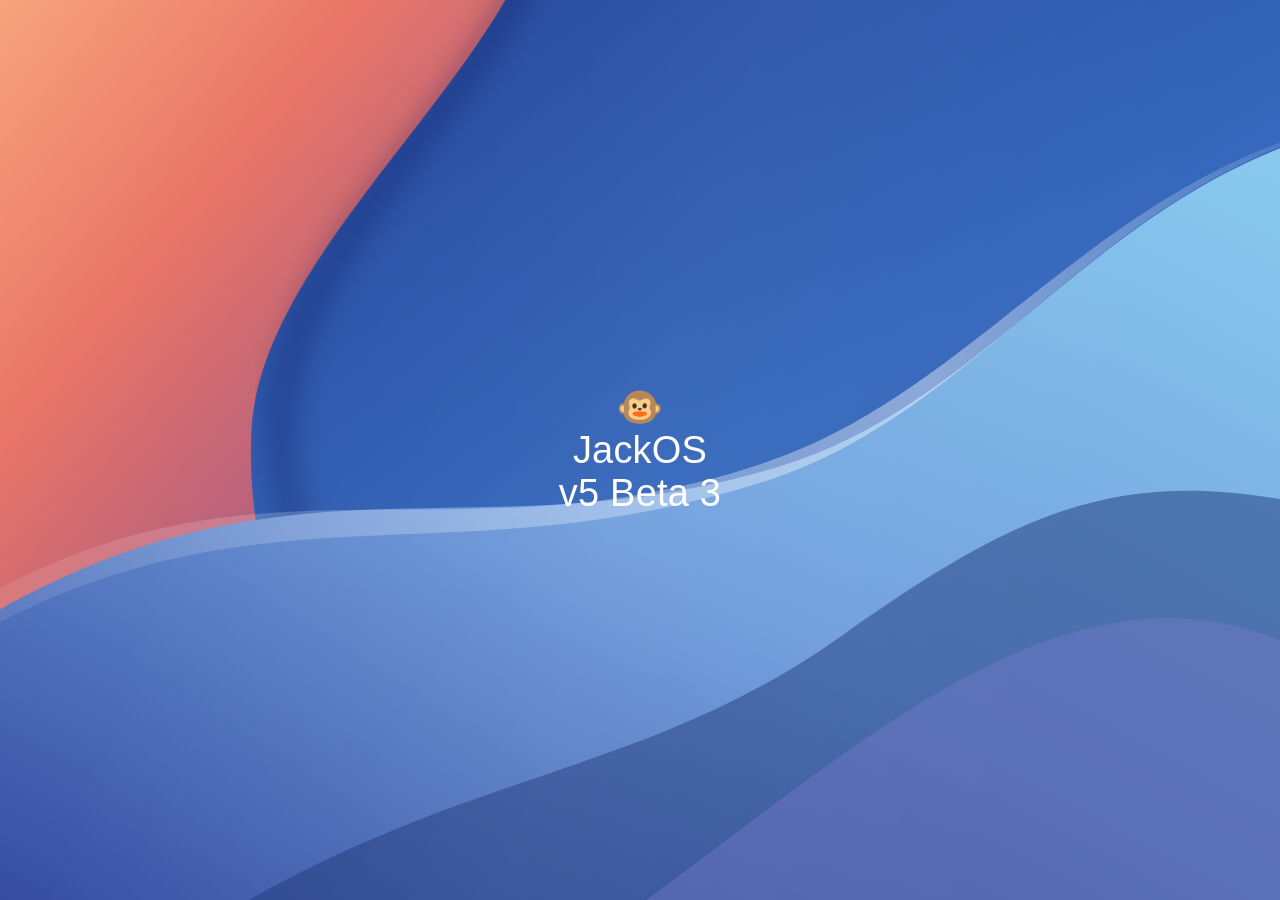
==== JackOS-macOS-System-Files/JackOS.html @ 5ae53530 "added JackOS macOS" ====
<!-- JackOS.html -->
<!-- JackOS v5 Beta -->

<!-- Core HTML code for JackOS. Currently InDev v5 Beta 3 -->


<!DOCTYPE html>
<html lang="en" class="jackos-macos">
<head>
<script>
(function () {
    const setupComplete =
        localStorage.getItem("JackOS.SetupComplete") === "true";

    if (setupComplete) {
        document.documentElement.classList.add("jackos-normal-boot");
    } else {
        document.documentElement.classList.add("jackos-setup-boot");
    }
})();
  // <script>
(function(){
  // Boot decision intentionally mirrors the original JackOS startup flow.
  // This runs before the stylesheet/page paints:
  // activated + existing users = normal black boot
  // otherwise = setup boot with the aura background.
  try {
    var activated = localStorage.getItem('jackosActivated') === 'true';
    var users = [];
    try { users = JSON.parse(localStorage.getItem('jackosUsers') || '[]'); } catch (_) {}
    var hasUsers = Array.isArray(users) && users.length > 0;
    document.documentElement.dataset.jackosBoot =
      (activated && hasUsers) ? 'normal' : 'setup';
  } catch (_) {
    document.documentElement.dataset.jackosBoot = 'setup';
  }
})();
</script>
<meta charset="UTF-8">
<meta name="viewport" content="width=device-width, initial-scale=1, viewport-fit=cover, maximum-scale=1">
<title>JackOS — macOS Edition</title>
<link rel="icon" type="image/png" href="JackOS-Logo.png">
<link rel="stylesheet" href="JackOS.css">
<link rel="stylesheet" href="JackOS-macOS.css">
<link rel="stylesheet" href="JackOS-macOS-apps.css">
<link rel="stylesheet" href="JackOS-macOS-setup.css">
</head>
<body>
<button
  id="backToActivationBtn"
  onclick="JackOS_BackToActivation()"
>
  ← Back To Activation
</button>
<section id="startup" class="screen active oobe-startup">
  <div class="oobe-startup-bg"></div>
  <div class="startup-shell">
    
      <div id="main-text" class="fade-text">🐵<br>JackOS<br>v5 Beta 3</div>
    <div id="recoveryBootHint" class="recovery-boot-hint" hidden>Keep spamming <kbd>Space</kbd> for Recovery</div>
    <div id="recoveryBootLoading" class="recovery-boot-loading" hidden><div class="recovery-loading-spinner"></div><div class="recovery-loading-title">Loading Recovery Options</div><div class="recovery-loading-subtitle">Preparing JackOS Recovery…</div></div>
    
    <div id="popup" class="activation-card" style="display:none;">
      <div class="eyebrow">JACKOS SETUP</div>
      <h1>Activate your copy of JackOS</h1>
      <p class="oobe-muted">Enter your activation key to unlock the edition and continue setup.</p>
      <label class="oobe-field-label" for="activation-key">Activation key</label>
      <input type="text" id="activation-key" class="oobe-input" placeholder="XXXXX-XXXXX-XXXXX" autocomplete="off">
      <div id="activationMsg" class="oobe-message" aria-live="polite"></div>
      <button class="btn oobe-primary" onclick="Startup_checkKey()">Activate JackOS <span>→</span></button>
    </div>
  </div>
</section>

<!-- Setup -->
<section id="setup" class="screen oobe-screen">
  <div class="oobe-shell account-shell">
    <div class="oobe-topline">
      <div class="oobe-brand"><img src="JackOS-Logo.png" alt=""> JackOS</div>
      <div id="setupEditionBadge" class="edition-badge">Home</div>
    </div>
    <div class="oobe-progress"><span class="active"></span><span></span><span></span><span></span><span></span></div>
    <div class="oobe-copy">
      <div class="eyebrow">STEP 2 OF 5</div>
      <h1>Who will use this PC?</h1>
      <p>Set up the people who can sign in to JackOS. You can add more accounts later in Settings.</p>
    </div>
    <div class="account-layout">
      <div class="oobe-card account-form-card">
        <div class="card-heading"><span class="card-icon">👤</span><div><h3>Add an account</h3><p>Create a password-protected user.</p></div></div>
        <div class="oobe-grid">
          <input id="su-name" class="oobe-input" type="text" placeholder="Account name (e.g. Jack)" autocomplete="off"/>
          <input id="su-pass" class="oobe-input" type="password" placeholder="Password" autocomplete="new-password"/>
        </div>
        <input id="su-pass2" class="oobe-input" type="password" placeholder="Confirm password" autocomplete="new-password"/>
        <div id="setupMsg" class="oobe-message" aria-live="polite"></div>
        <div class="oobe-button-row">

  <button
    class="btn oobe-primary"
    onclick="Setup_addUser()"
  >
    Add account
  </button>

  <button
    class="btn ghost"
    onclick="Setup_addGuest()"
  >
    Add Guest
  </button>

  <button
    class="btn ghost"
    onclick="Setup_clearInputs()"
  >
    Clear
  </button>

</div>
      </div>
      <div class="oobe-card">
        <div class="card-heading"><span class="card-icon">◎</span><div><h3>Your accounts</h3><p>Choose which accounts are administrators.</p></div></div>
        <div class="setup-list" id="setupList"></div>
      </div>
    </div>
    <div class="oobe-footer">
      <button class="btn ghost" onclick="JackOS_OOBE_showWelcome()">Back</button>
      <button class="btn oobe-primary" id="setupFinishBtn" onclick="Setup_finish()" disabled>Continue <span>→</span></button>
    </div>
  </div>
</section>

<!-- Login -->
<section id="login" class="screen">
  <div class="login-container">
    <div class="profile-circle">👤</div>
    <div id="current-user">--</div>
    <input type="password" id="password" placeholder="Password" autocomplete="current-password" />
    <button id="loginBtn" onclick="Login_login()">Login</button>
      <button id="guestLoginBtn" class="btn ghost" style="display:none;" onclick="Login_guest()">Sign in as Guest</button>
      <button id="secqForgotBtn" class="btn ghost" style="margin-top:8px;" onclick="SecQ_openRecovery()">Forgot password?</button>
    <div class="user-switch" id="userSwitch"></div>
    <p id="message"></p>
  </div>
</section>

<!-- Transition -->
<section id="editionReveal" class="screen oobe-screen">
  <div class="edition-reveal">
    <div class="reveal-orb"></div>
    <div id="revealIcon" class="reveal-icon">🏠</div>
    <div class="eyebrow">YOUR EDITION IS READY</div>
    <h1 id="revealTitle">JackOS Home</h1>
    <p id="revealTagline">Fast. Simple. Reliable.</p>
    <div id="revealEditionBadge" class="edition-badge">HOME</div>
  </div>
</section>
<section id="cloudSyncPrompt" class="screen oobe-screen">
  <div class="oobe-shell centered-shell">

    <div class="hero-icon">☁️</div>

    <div class="eyebrow">
      CLOUD SYNC
    </div>

    <h1>
      Cloud Sync Available
    </h1>

    <p class="hero-description">
      A cloud backup has been found for this activation key.

      Would you like to sync this device?
    </p>

    <div
      class="oobe-button-row"
      style="justify-content:center;"
    >
      <button
        class="btn oobe-primary"
        onclick="CloudSync_begin()"
      >
        Sync Device →
      </button>

      <button
        class="btn ghost"
        onclick="CloudSync_skip()"
      >
        Skip
      </button>
    </div>

  </div>
</section>

<section id="cloudSyncPassword" class="screen oobe-screen">

  <div class="oobe-shell centered-shell">

    <div class="hero-icon">
      🔐
    </div>

    <div class="eyebrow">
      CLOUD SYNC PASSWORD
    </div>

    <h1>
      Enter Password
    </h1>

    <p class="hero-description">
      Enter the password used when the backup
      ZIP was originally exported.
    </p>

    <input
      id="cloudSyncPasswordInput"
      class="oobe-input"
      type="password"
      placeholder="Backup password"
      style="
        max-width:420px;
        margin-top:20px;
      "
    >

    <div
      id="cloudSyncPasswordMsg"
      class="oobe-message"
    ></div>

    <div
      class="oobe-button-row"
      style="justify-content:center;"
    >
      <div
  class="oobe-button-row"
  style="justify-content:center;"
>

  <button
    class="btn ghost"
    onclick="CloudSync_backToPrompt()"
  >
    ← Back
  </button>

  <button
    class="btn oobe-primary"
    onclick="CloudSync_restore()"
  >
    Restore Backup →
  </button>

</div>
    </div>

  </div>

</section>

<section id="cloudSyncReady" class="screen oobe-screen">

  <div class="oobe-shell centered-shell">

    <div class="hero-icon">
      ✅
    </div>

    <div class="eyebrow">
      JACKOS IS READY
    </div>

    <h1>
      Sync Complete
    </h1>

    <p class="hero-description">
      Your JackOS backup has been restored.
    </p>
<button
  class="btn ghost"
  onclick="CloudSync_backToPassword()"
>
  ← Back
</button>
    <button
      class="btn oobe-primary hero-button"
      onclick="CloudSync_finish()"
    >
      Continue →
    </button>
    

  </div>

</section>
<section id="welcome" class="screen oobe-screen">
  <div class="oobe-shell centered-shell">
    <div id="welcomeIcon" class="hero-icon">🏠</div>
    <div class="eyebrow">WELCOME TO JACKOS</div>
    <h1>Welcome to JackOS</h1>
    <div id="welcomeBadge" class="edition-badge">HOME</div>
    <p id="welcomeDescription" class="hero-description"></p>
    

<button
  class="btn oobe-primary"
  onclick="JackOS_OOBE_begin()"
>
  Get Started →
</button>
  </div>
</section>

<section id="editionConfig" class="screen oobe-screen">
  <div class="oobe-shell">
    <div class="oobe-topline">
      <div class="oobe-brand"><img src="JackOS-Logo.png" alt=""> JackOS</div>
      <div id="configEditionBadge" class="edition-badge">HOME</div>
    </div>
    <div class="oobe-progress"><span class="done"></span><span class="done"></span><span class="active"></span><span></span><span></span></div>
    <div class="oobe-copy">
      <div class="eyebrow">YOUR JACKOS EDITION</div>
      <h1 id="configTitle">Everything you need.</h1>
      <p id="configSubtitle">Here’s what is included with your edition.</p>
    </div>
    <div id="configCards" class="feature-grid"></div>
    <div class="oobe-footer">
      <button class="btn ghost" onclick="JackOS_OOBE_backToAccounts()">Back</button>
      <button class="btn oobe-primary" onclick="JackOS_OOBE_continueFromConfig()">Continue <span>→</span></button>
    </div>
  </div>
</section>

<section id="appInstall" class="screen oobe-screen">
  <div class="oobe-shell">
    <div class="oobe-topline">
      <div class="oobe-brand"><img src="JackOS-Logo.png" alt=""> JackOS</div>
      <div id="installEditionBadge" class="edition-badge">PRIVATE</div>
    </div>
    <div class="oobe-progress"><span class="done"></span><span class="done"></span><span class="done"></span><span class="active"></span><span></span></div>
    <div class="oobe-copy">
      <div class="eyebrow">PERSONALISE YOUR APPS</div>
      <h1>Install apps before first login</h1>
      <p>Choose the apps you want ready on each account. You can change this later in the App Store.</p>
    </div>
    <div id="installStatus" class="oobe-message" aria-live="polite"></div>
    <div id="installAppsGrid" class="app-install-grid">
      <div class="loading-state"><span class="spinner"></span><span>Loading available apps…</span></div>
    </div>
    <div class="oobe-footer">
      <button class="btn ghost" onclick="JackOS_OOBE_backToConfig()">Back</button>
      <button id="installContinueBtn" class="btn oobe-primary" onclick="JackOS_OOBE_installSelected()">Install selected apps <span>→</span></button>
    </div>
  </div>
</section>

<section id="finalSetup" class="screen oobe-screen">
  <div class="oobe-shell final-shell centered-shell">
    <div class="final-logo"><img src="JackOS-Logo.png" alt=""></div>
    <div class="eyebrow">FINALISING YOUR PC</div>
    <h1>Preparing JackOS</h1>
    <p class="oobe-muted">A few final touches, then you’ll be ready to sign in.</p>
    <div id="finalChecklist" class="final-checklist"></div>
    <div id="recoveryKeyReveal" class="recovery-key-reveal" hidden></div>
    <div class="final-progress"><span id="finalProgressBar"></span></div>
  </div>
</section>

<section id="transition" class="screen">
  <div class="trans-card">
    <div class="trans-title" id="transTitle">Welcome</div>
    <div class="trans-sub">Preparing your desktop…</div>
    <div class="spinner" aria-label="Loading"></div>
  </div>
</section>

<!-- Desktop / Home -->
<section id="desktop" class="screen">
  <div class="desktop">

    <!-- Desktop icons for all apps -->
    <div class="icon" data-app="explorer">
      <div class="icon-box" aria-hidden="true">
        <svg viewBox="0 0 24 24" fill="none"><path d="M3 7h6l2 2h10v9a2 2 0 0 1-2 2H5a2 2 0 0 1-2-2V7z" fill="#ffcc66"/><path d="M21 9H3" stroke="#b3832e" stroke-width="1.2"/></svg>
      </div><div>Explorer</div>
    </div>

    <div class="icon" data-app="browser">
      <div class="icon-box" aria-hidden="true">
        <svg viewBox="0 0 24 24" fill="none"><circle cx="12" cy="12" r="9" stroke="#9dd0ff" stroke-width="1.4"/><path d="M3 12h18M12 3c2.5 3 2.5 15 0 18M7 5.5c1.6 1.2 2.9 3.6 3 6.5-.1 2.9-1.4 5.3-3 6.5M17 5.5c-1.6 1.2-2.9 3.6-3 6.5.1 2.9 1.4 5.3 3 6.5" stroke="#9dd0ff" stroke-width="1"/></svg>
      </div><div>Browser</div>
    </div>

    <div class="icon" data-app="photos">
      <div class="icon-box" aria-hidden="true">
        <svg viewBox="0 0 24 24" fill="none"><rect x="3" y="5" width="18" height="14" rx="2" ry="2" stroke="#77e0a0" stroke-width="1.4"/><circle cx="16.5" cy="9" r="2" fill="#77e0a0"/><path d="M5 17l4.5-5 3.5 4 2-2L19 17H5z" fill="#77e0a0" opacity=".8"/></svg>
      </div><div>Photos</div>
    </div>

    <div class="icon" data-app="camera">
      <div class="icon-box" aria-hidden="true">
        <svg viewBox="0 0 24 24" fill="none"><rect x="3" y="6" width="18" height="13" rx="2" ry="2" stroke="#ffd66b" stroke-width="1.4"/><rect x="7" y="4" width="5" height="3" rx="1" fill="#ffd66b"/><circle cx="12" cy="12.5" r="4" stroke="#ffd66b" stroke-width="1.4"/><circle cx="12" cy="12.5" r="2.2" fill="#ffd66b" opacity="0.8"/></svg>
      </div><div>Camera</div>
    </div>

    <div class="icon" data-app="calculator">
      <div class="icon-box" aria-hidden="true">
        <svg viewBox="0 0 24 24" fill="none"><rect x="4" y="3" width="16" height="18" rx="2" ry="2" stroke="#ffd66b" stroke-width="1.4"/><rect x="6" y="5" width="12" height="4" fill="#ffd66b" opacity="0.7"/><rect x="6" y="11" width="4" height="3.5" fill="#9dd0ff"/><rect x="10" y="11" width="4" height="3.5" fill="#9dd0ff"/><rect x="14" y="11" width="4" height="3.5" fill="#9dd0ff"/><rect x="6" y="15.5" width="4" height="3.5" fill="#9dd0ff"/><rect x="10" y="15.5" width="4" height="3.5" fill="#9dd0ff"/><rect x="14" y="15.5" width="4" height="3.5" fill="#1e8e3e"/></svg>
      </div><div>Calculator</div>
    </div>

    <div class="icon" data-app="settings">
      <div class="icon-box" aria-hidden="true">
        <svg viewBox="0 0 24 24" fill="none">
          <circle cx="12" cy="12" r="3" stroke="#ffd66b" stroke-width="1.4"/>
          <path d="M12 3v2M12 19v2M3 12h2M19 12h2M5 5l1.4 1.4M17.6 17.6L19 19M19 5l-1.4 1.4M5 19l1.4-1.4" stroke="#ffd66b" stroke-width="1.2"/>
        </svg>
      </div><div>Settings</div>
    </div>

    <div class="icon" data-app="music">
      <div class="icon-box" aria-hidden="true">
        <svg viewBox="0 0 24 24" fill="none"><path d="M9 18V5l11-2v13" stroke="#ff8fbe" stroke-width="1.6" stroke-linecap="round" stroke-linejoin="round"/><circle cx="6" cy="18" r="3" fill="#ff8fbe"/><circle cx="17" cy="16" r="3" fill="#ff8fbe"/></svg>
      </div><div>Music</div>
    </div>

    <div class="icon" data-app="games">
      <div class="icon-box" aria-hidden="true" style="font-size:28px;">🎮</div>
      <div>Games</div>
    </div>

    <div class="icon" data-app="flappy">
      <div class="icon-box" aria-hidden="true" style="font-size:28px;">🐦</div>
      <div>Flappy Bird</div>
    </div>

    <div class="icon" data-app="tetris">
      <div class="icon-box" aria-hidden="true" style="font-size:28px;">🧩</div>
      <div>Tetris</div>
    </div>

    <div class="icon" data-app="snake">
      <div class="icon-box" aria-hidden="true" style="font-size:28px;">🐍</div>
      <div>Snake</div>
    </div>

    <div class="icon" data-app="appstore">
      <div class="icon-box" aria-hidden="true" style="font-size:28px;">🛒</div>
      <div>App Store</div>
    </div>

    <div class="icon" data-app="messages">
      <div class="icon-box" aria-hidden="true">
        <svg viewBox="0 0 24 24" fill="none"><path d="M5 5.5h14a2 2 0 0 1 2 2v7a2 2 0 0 1-2 2H11l-4.5 3v-3H5a2 2 0 0 1-2-2v-7a2 2 0 0 1 2-2Z" stroke="#9dd0ff" stroke-width="1.4" stroke-linejoin="round"/><path d="M7 10h10M7 13h6" stroke="#9dd0ff" stroke-width="1.2" stroke-linecap="round"/></svg>
      </div><div>Messages</div>
    </div>

    <!-- Photos app window -->
    <div id="musicApp">
      <div id="musicHeader"><div class="title">Music</div><div class="actions"></div></div>
      <div id="musicNotice" role="status"></div>
      <div id="musicLoadingWrap"><div id="musicLoadingBar"></div></div>
      <div id="musicLayout">
        <aside id="musicSidebar" aria-label="Music navigation">
          <nav class="music-nav-group" aria-label="Main">
            <button class="music-nav-button" data-music-page="search"><span class="music-nav-icon">🔍</span><span>Search</span></button>
            <button class="music-nav-button active" data-music-page="home"><span class="music-nav-icon">🏠</span><span>Home</span></button>
          </nav>
          <div class="music-nav-divider"></div>
          <nav class="music-nav-group" aria-label="Browse">
            <button class="music-nav-button" data-music-page="recent"><span class="music-nav-icon">🕒</span><span>Recently Added</span></button>
            <button class="music-nav-button" data-music-page="artists"><span class="music-nav-icon">🎤</span><span>Artists</span></button>
            <button class="music-nav-button" data-music-page="albums"><span class="music-nav-icon">💿</span><span>Albums</span></button>
            <button class="music-nav-button" data-music-page="songs"><span class="music-nav-icon">🎵</span><span>Songs</span></button>
            <button class="music-nav-button" data-music-page="genres"><span class="music-nav-icon">🏷</span><span>Genres</span></button>
          </nav>
          <div class="music-nav-divider"></div>
          <nav class="music-nav-group" aria-label="Playlists">
            <button class="music-nav-button" data-music-page="playlists"><span class="music-nav-icon">📁</span><span>Playlists</span></button>
            <div id="musicPlaylistNav"></div>
            <button class="music-nav-button" data-music-page="favourites"><span class="music-nav-icon">❤️</span><span>Favourite Songs</span></button>
            <button class="music-nav-button" id="musicNewPlaylist"><span class="music-nav-icon">➕</span><span>New Playlist</span></button>
          </nav>
          <div class="music-nav-divider"></div>
          <nav class="music-nav-group" aria-label="Music actions">
            <button class="music-nav-button" id="musicRefresh"><span class="music-nav-icon">🔄</span><span>Refresh Music</span></button>
            <label class="music-nav-button music-import" for="musicInput"><span class="music-nav-icon">📥</span><span>Import Music</span></label>
            <input id="musicInput" type="file" accept=".zip,application/zip,audio/mpeg,audio/wav,audio/mp4,audio/aac,audio/flac,.mp3,.wav,.m4a,.aac,.flac" multiple style="display:none;" />
          </nav>
        </aside>
        <main id="musicBody">
          <h1 id="musicPageTitle">Home</h1>
          <form id="musicSearchPanel" hidden>
            <label for="musicSearchInput">Search Music</label>
            <div class="music-search-scope" role="group" aria-label="Search location">
              <button type="button" class="active" data-music-search-scope="music">JackOS Music</button>
              <button type="button" data-music-search-scope="library">Library</button>
            </div>
            <div class="music-search-row"><input id="musicSearchInput" type="search" placeholder="Songs, artists, albums or playlists" autocomplete="off" /><button class="explorer-btn" type="submit">Search</button></div>
          </form>
          <div id="musicList" aria-live="polite"></div>
        </main>
      </div>
      <div id="musicPlayer" class="music-player" aria-label="Music player">
        <img id="musicPlayerArtwork" src="../JackOS-Server-Files/Music/Trans-Music.png" alt="Album artwork" />
        <div class="music-player-info"><strong id="musicPlayerTitle">Nothing playing</strong><span id="musicPlayerArtist">Select a song</span></div>
        <div class="music-player-controls"><button class="explorer-btn ghost" id="musicPrevious" title="Previous">⏮</button><button class="explorer-btn" id="musicPlayPause" title="Play or pause">▶</button><button class="explorer-btn ghost" id="musicNext" title="Next">⏭</button><button class="explorer-btn ghost" id="musicLoop" type="button" title="Loop is off" aria-label="Loop is off" aria-pressed="false">🔁</button><button class="explorer-btn ghost" id="musicQueueButton" type="button" title="Show queue" aria-label="Show queue">☷</button><input id="musicVolume" type="range" min="0" max="1" step="0.01" value="0.8" aria-label="Volume" /></div>
        <input id="musicProgress" type="range" min="0" max="100" value="0" step="0.1" aria-label="Progress" />
        <audio id="musicAudio" preload="metadata"></audio>
      </div>
      <div id="musicQueueDialog" class="music-dialog-backdrop" hidden>
        <section class="music-dialog music-queue-dialog" role="dialog" aria-modal="true" aria-labelledby="musicQueueTitle">
          <header><h2 id="musicQueueTitle">Playing Next</h2><button class="explorer-btn ghost" id="musicQueueClose" type="button" aria-label="Close queue">×</button></header>
          <div id="musicQueueList" class="music-queue-list"></div>
        </section>
      </div>
      <div id="musicChoiceDialog" class="music-dialog-backdrop" hidden>
        <section class="music-dialog" role="alertdialog" aria-modal="true" aria-labelledby="musicChoiceTitle" aria-describedby="musicChoiceMessage">
          <h2 id="musicChoiceTitle">Song is already in the queue</h2>
          <p id="musicChoiceMessage"></p>
          <footer><button class="explorer-btn ghost" id="musicChoiceSkip" type="button">Skip Song</button><button class="explorer-btn" id="musicChoiceAdd" type="button">Add Again</button></footer>
        </section>
      </div>
    </div>

    <div id="gamesApp" class="game-window games-launcher">
      <div class="game-header">
        <div class="title">Games</div>
        <div class="actions"></div>
      </div>
      <div class="game-content">
        <p class="games-intro">Installed games</p>
        <div id="gamesList"></div>
      </div>
    </div>

    <div id="appStoreApp" class="app-window">
      <div class="app-window-header">
        <div class="title">App Store</div>
        <div class="actions">
          <label id="appStoreImportLabel" class="explorer-btn" for="appStoreImportInput" style="display:none;">Import App</label>
          <input id="appStoreImportInput" type="file" accept=".zip,application/zip" style="display:none;">
          <button class="explorer-btn ghost" onclick="AppStore_showStore()">Home</button>
          <button class="explorer-btn ghost" onclick="AppStore_showSettings()">Installed Apps</button>
           <button
  class="explorer-btn ghost"
  onclick="AppStore_showCategory('games')"
>
Games
</button>

<button
  class="explorer-btn ghost"
  onclick="AppStore_showCategory('productivity')"
>
Productivity
</button>

<button
  class="explorer-btn ghost"
  onclick="AppStore_showCategory('utilities')"
>
Utilities
</button>

<button
  class="explorer-btn ghost"
  onclick="AppStore_showCategory('media')"
>
Media
</button>

        </div>
      </div>
      <div id="appStoreBody" class="app-store-body"></div>
    </div>

    <div id="flappyApp" class="game-window">
      <div class="game-header">
        <div class="title">Flappy Bird</div>
        <div class="actions"></div>
      </div>
      <div class="game-content">
        <canvas id="flappyCanvas" width="360" height="500" aria-label="Flappy Bird game"></canvas>
        <div class="game-toolbar">
          <button class="explorer-btn" onclick="Flappy_jump()">Jump</button>
          <button class="explorer-btn ghost" onclick="Flappy_reset()">Restart</button>
          <div id="flappyScore" class="score-pill">Score: 0</div>
        </div>
        <div class="game-help">Guide the bird through the pipes. Use Jump, Space, W, or Arrow Up.</div>
      </div>
    </div>

    <div id="tetrisApp" class="game-window">
      <div class="game-header">
        <div class="title">Tetris</div>
        <div class="actions"></div>
      </div>
      <div class="game-content">
        <canvas id="tetrisCanvas" width="300" height="600" aria-label="Tetris game"></canvas>
        <div class="game-toolbar">
          <button class="explorer-btn" onclick="Tetris_restart()">Restart</button>
          <div id="tetrisScore" class="score-pill">Score: 0</div>
        </div>
      </div>
    </div>

    <div id="snakeApp" class="game-window">
      <div class="game-header">
        <div class="title">Snake</div>
        <div class="actions"></div>
      </div>
      <div class="game-content">
        <canvas id="snakeCanvas" width="360" height="360" aria-label="Snake game"></canvas>
        <div class="game-toolbar">
          <button class="explorer-btn" onclick="Snake_restart()">Restart</button>
          <div id="snakeScore" class="score-pill">Score: 0</div>
        </div>
      </div>
    </div>

    <!-- Photos app window -->
    <div id="photosApp">
      <div id="photosHeader"><h2>Photos</h2>
        <div class="actions">
          <label class="explorer-btn" for="photosInput">Import Photos</label>
          <input id="photosInput" type="file" accept="image/*" multiple style="display:none;" />
          <button class="explorer-btn ghost" id="photosSelectBtn" onclick="Photos_toggleSelect()">Select</button>
          <button class="explorer-btn ghost" id="photosSelectAllBtn" onclick="Photos_selectAll()" style="display:none;">Select all</button>
          <button class="explorer-btn danger" id="photosDeleteBtn" onclick="Photos_deleteSelected()" style="display:none;">Delete selected</button>
          
        </div>
      </div>
      <div id="photosBody"></div>
    </div>

    <!-- Explorer window -->
    <div id="explorer">
      <div class="header">

  <div class="title">
    Explorer
  </div>

  <div style="display:flex; align-items:center; gap:8px;">

    <div class="controls">
          <label
  class="explorer-btn ghost"
  for="importInput"
>
  ↑ Import
</label>
          <input id="importInput" type="file" multiple style="display:none;" />
         
          <button
  class="explorer-btn ghost"
  onclick="Explorer_createFile()"
>
  📄 New File
</button>
          <button
  class="explorer-btn ghost"
  onclick="Explorer_createFolder()"
>
  📁 New Folder
</button>
         <button
  class="explorer-btn ghost"
  id="multiToggle"
  onclick="Explorer_toggleMulti()"
>
  ✓ Select
</button>
              </div>

  </div>
        
      </div>
      <div class="crumbs" id="explorer-breadcrumb"></div>
      
<div id="multiBar">

  <div id="multiCount">
    0 selected
  </div>

  <button
    class="explorer-btn ghost"
    onclick="Explorer_clearMulti()"
  >
    Clear
  </button>

</div>

      
<div class="body">

  <aside id="explorerSidebar">

    <button
  class="explorer-side-btn"
  onclick="Explorer_showHome()"
>
  🏠 Home
</button>

<button
  class="explorer-side-btn"
  onclick="Explorer_openJackOSDrive()"
>
  📁 JackOS Drive
</button>

<button
  class="explorer-side-btn"
  onclick="alert('JackOS Cloud coming soon')"
>
  ☁ JackOS Cloud
</button>

<button
  class="explorer-side-btn"
  onclick="alert('Network coming soon')"
>
  🛜 Network
</button>

<button
  class="explorer-side-btn"
  onclick="alert('External Drives coming soon')"
>
  💾 External Drives
</button>



<button
  class="explorer-side-btn"
  onclick="alert('Recents coming soon')"
>
  🕒 Recents
</button>

<button
  class="explorer-side-btn"
  onclick="alert('Favourites coming soon')"
>
  ⭐ Favourites
</button>

<button
  class="explorer-side-btn"
  onclick="alert('Tags coming soon')"
>
  🏷 Tags
</button>

<button
  class="explorer-side-btn"
  onclick="Explorer_openRecycleBin()"
>
  🗑 Recycle Bin
</button>
  </aside>

  <div class="pane list">
    <ul id="explorer-list"></ul>
  </div>

  <div class="pane preview">

    <div
      id="explorer-info"
      style="
        margin-bottom:6px;
        font-size:13px;
        color:#bbb;
      "
    ></div>

    <pre
      id="explorer-preview"
      style="display:none;"
    ></pre>

    <textarea
      id="explorer-editor"
      style="display:none;"
    ></textarea>

    <div
      class="footer"
      style="
        margin-top:8px;
        display:flex;
        gap:8px;
      "
    >

      <button
        class="explorer-btn"
        id="set-wallpaper-btn"
        style="display:none;"
        onclick="
          Explorer_setWallpaperSelected()
        "
      >
        Set as background
      </button>

      <button
        class="explorer-btn ghost"
        onclick="
          Explorer_clearPreview()
        "
      >
        Clear
      </button>

      <button
        class="explorer-btn"
        id="save-btn"
        style="display:none;"
        onclick="Explorer_save()"
      >
        Save (FS Access)
      </button>

    </div>

  </div>

</div>


      <div id="destDialog" style="position:absolute; inset:0; display:none; align-items:center; justify-content:center; z-index:70;">
        <div class="shade" onclick="Explorer_closeDest()" style="position:absolute; inset:0; background:rgba(0,0,0,0.6);"></div>
        <div class="panel" style="position:relative; width:min(560px, 92%); background:#222; border:1px solid #444; border-radius:10px; padding:12px; color:#fff; z-index:71;">
          <h3 id="destTitle" style="margin:0 0 8px 0;">Choose destination</h3>
          <div id="destCrumbs" style="font-size:12px; color:#bbb; margin:6px 0;"></div>
          <div id="destList" style="background:#111; border:1px solid #333; border-radius:8px; padding:8px; height:220px; overflow:auto;"></div>
          <div id="destNameWrap" style="display:none; gap:6px; align-items:center; margin-top:8px;">
            <label for="destName">Name:</label>
            <input id="destName" type="text" placeholder="file name" style="width:100%; padding:8px; border-radius:6px; border:1px solid #555; background:#111; color:#fff;"/>
          </div>
          <div id="destFooter" style="margin-top:8px; display:flex; gap:8px; align-items:center; justify-content:flex-end;">
            <button class="explorer-btn ghost" onclick="Explorer_destNewFolder()">New Folder</button>
            <button class="explorer-btn" onclick="Explorer_confirmDest()">Select</button>
            <button class="explorer-btn ghost" onclick="Explorer_closeDest()">Cancel</button>
          </div>
        </div>
      </div>
    </div>

    <!-- Browser window -->
    <div id="browserWin">
      <div id="browserHeader" class="app-window-header"><div class="title">Browser</div></div>
      <div id="browserBar">
        <button id="browserBack" title="Back">⟵</button>
        <button id="browserFwd" title="Forward">⟶</button>
        <button id="browserRefresh" title="Refresh">⟳</button>
        <input id="browserUrl" placeholder="Enter URL" value="https://apple.com/uk" />
      </div>
      <div id="browserArea">
        <iframe
  id="browserFrame"
  tabindex="0"
  allow="fullscreen; gamepad"
  sandbox="allow-forms allow-scripts allow-popups allow-same-origin allow-top-navigation-by-user-activation allow-pointer-lock"
  referrerpolicy="no-referrer">
</iframe>
<div id="browserFallback">
          <div>Some sites block being shown inside apps for security (X-Frame-Options/COEP). If the page looks empty, tap <b>Open in new tab</b>.</div>
          <button id="browserOpenExt2">Open current page in new tab</button>
        </div>
      </div>
    </div>

    <!-- Calculator window -->
    <div id="calcApp">
      <div id="calcHeader">
        <div class="title">Calculator</div>
        <div class="actions"></div>
      </div>
      <div id="calcBody">
        <div id="calcDisplay">0</div>
        <div id="calcGrid">
          <button class="calc-btn fn" data-key="C">C</button>
          <button class="calc-btn fn" data-key="back">⌫</button>
          <button class="calc-btn fn" data-key="±">±</button>
          <button class="calc-btn op" data-key="÷">÷</button>
          <button class="calc-btn" data-key="7">7</button>
          <button class="calc-btn" data-key="8">8</button>
          <button class="calc-btn" data-key="9">9</button>
          <button class="calc-btn op" data-key="×">×</button>
          <button class="calc-btn" data-key="4">4</button>
          <button class="calc-btn" data-key="5">5</button>
          <button class="calc-btn" data-key="6">6</button>
          <button class="calc-btn op" data-key="-">−</button>
          <button class="calc-btn" data-key="1">1</button>
          <button class="calc-btn" data-key="2">2</button>
          <button class="calc-btn" data-key="3">3</button>
          <button class="calc-btn" data-key="+">+</button>
          <button class="calc-btn fn" data-key="%">%</button>
          <button class="calc-btn" data-key="0">0</button>
          <button class="calc-btn" data-key=".">.</button>
          <button class="calc-btn eq" data-key="=">=</button>
        </div>
      </div>
    </div>

<!-- JCam window -->
    <div id="jcamApp">
      <div id="jcamHeader">
        <div class="title">Camera</div>
        <div class="actions">
          <button id="jcamFlipBtn" onclick="JCam_flip()">Flip</button>
          <button id="jcamSaveBtn" onclick="JCam_save()" style="display:none;">Save</button>
          <button id="jcamRetakeBtn" onclick="JCam_retake()" style="display:none;">Retake</button>
          
        </div>
      </div>
      <div id="jcamBody">
        <div class="jcam-top">
          <video id="jcamVideo" playsinline muted></video>
          <canvas id="jcamCanvas" style="display:none;"></canvas>
          <div class="jcam-overlay">
            <button class="jcam-btn" onclick="JCam_flip()">Flip</button>
            <button class="jcam-btn shutter" id="jcamShutterBtn" onclick="JCam_shoot()"></button>
          </div>
        </div>
        <div id="jcamStatus">Ready</div>
      </div>
    </div>

    <!-- Settings window -->

<!-- JackOS Notification Centre -->
<div id="notificationCentre" class="notification-centre" aria-hidden="true">
  <div class="notification-centre-backdrop" onclick="Notifications_close()"></div>
  <section class="notification-centre-panel">
    <header><div><span class="eyebrow">JACKOS</span><h2>Notification Centre</h2></div><button class="explorer-btn ghost" onclick="Notifications_close()">×</button></header>
    <div id="notificationList" class="notification-list"></div>
    <footer><button class="explorer-btn ghost" onclick="Notifications_clearAll()">Clear all</button></footer>
  </section>
</div>

<!-- JackOS Messages -->
<div id="messagesWin" class="game-window messages-window" style="display:none;">
  <div class="game-header messages-header"><div class="title">Messages</div><div class="actions"></div></div>
  <div class="messages-layout"><aside class="message-sidebar"><div class="messages-sidebar-header"><strong>Messages</strong><button class="explorer-btn ghost messages-new-button" type="button" onclick="Messages_newConversation()" title="New conversation">＋</button></div><div id="messageThreads" class="message-threads"></div></aside><main class="message-conversation"><h3 id="messageThreadHeader">Select a conversation</h3><div id="messageList" class="message-list"></div><div class="message-compose"><input id="messageComposeInput" placeholder="Type a message…" autocomplete="off"><button class="explorer-btn" onclick="Messages_send()">Send</button></div></main></div>
<div id="messagesNewConversation" class="messages-new-dialog" hidden><section class="messages-new-card"><header><div><span class="eyebrow">MESSAGES</span><h3>New Conversation</h3></div><button class="explorer-btn ghost" type="button" onclick="Messages_closeNewConversation()">×</button></header><label class="messages-group-name-wrap">Group name <input id="messagesGroupName" placeholder="Optional for a group chat" autocomplete="off"></label><p class="messages-new-hint">Choose one person for a direct conversation, or two or more people for a group chat.</p><div id="messagesRecipientList" class="messages-recipient-list"></div><footer><button class="explorer-btn ghost" type="button" onclick="Messages_closeNewConversation()">Cancel</button><button class="explorer-btn" type="button" onclick="Messages_createConversation()">Start Conversation</button></footer></section></div>
</div>



<div id="screenTimeLockDialog" class="restriction-lock-overlay" hidden style="display:none;">
  <div class="restriction-lock-card">
    <div class="eyebrow">SCREEN TIME</div>
    <div class="restriction-lock-icon">⏱️</div>
    <h2>Time Limit Reached</h2>
    <p id="screenTimeLockText">Your daily Screen Time limit has been reached.</p>
    <div class="restriction-lock-actions">
      <select id="screenTimeRequestMinutes"><option value="15">15 minutes</option><option value="30" selected>30 minutes</option><option value="60">1 hour</option><option value="120">2 hours</option></select>
      <button class="explorer-btn" onclick="JackOSRestrictions_requestMoreTime()">Request More Time</button>
      <button class="explorer-btn ghost" onclick="JackOSRestrictions_openPasscode()">Enter Passcode</button>
    </div>
    <textarea id="screenTimeRequestExplanation" class="restriction-request-text" placeholder="Why do you need more time?" aria-label="Explain why you need more Screen Time"></textarea>
    <div class="restriction-lock-actions">
      <button class="explorer-btn ghost" onclick="JackOSRestrictions_openMessages()">Open Messages</button>
      <button class="explorer-btn ghost" onclick="JackOSRestrictions_openSettings()">Open Settings</button>
    </div>
    <div id="screenTimePasscodeArea" hidden>
      <input id="screenTimePasscodeInput" type="password" inputmode="numeric" maxlength="8" placeholder="Screen Time passcode">
      <button class="explorer-btn" onclick="JackOSRestrictions_submitPasscode()">Continue</button>
      <div id="screenTimePasscodeMessage" class="settings-subtext"></div>
    </div>
  </div>
</div>

<div id="settingsWin">
  <div id="settingsHeader">
    <div class="title">Settings</div>
    <div class="actions"></div>
  </div>
  <div id="settingsBody">
    <!-- Main settings menu (default view) -->
    <div class="set-panel" id="settingsMain">
      <h3 style="margin-top:0;">Settings</h3>
      <div class="set-actions" style="margin-top:6px;">
  <button
class="explorer-btn"
onclick="Settings_showAboutJackOS()"
>
About JackOS
</button>
  <button class="explorer-btn" onclick="Settings_showAccounts()">Accounts</button>
  <button class="explorer-btn" onclick="Settings_showData()">Data</button>
  <button class="explorer-btn" onclick="Settings_showApplications()">Applications</button>
  <button class="explorer-btn" onclick="Settings_showTaskbar()">Taskbar</button>
  <button id="settingsRestrictionsButton" class="explorer-btn" onclick="Settings_showRestrictions()">Restrictions & Screen Time</button>

  <button
  id="sandboxBtn"
  class="explorer-btn"
  onclick="Settings_showSandbox()"
  style="display:none;"
>
  Sandbox Emulator
</button>


</div>

    </div>

    <div class="set-panel" id="settingsApplicationsPanel" style="display:none;">
      <h3 style="margin-top:0;">Applications</h3>
      <div id="settingsApplicationsList"></div>
      <div class="set-actions" style="margin-top:12px;">
        <button class="explorer-btn ghost" onclick="Settings_backToMain()">Back</button>
      </div>
    </div>

    <div class="set-panel" id="settingsTaskbarPanel" style="display:none;">
      
      <h3 style="margin-top:0;">Taskbar</h3>
      <label><input id="taskbarCompact" type="checkbox"> Compact taskbar</label>
      <h4>Pin apps</h4>
      <div id="taskbarPinList"></div>
      <div class="set-actions" style="margin-top:12px;"><button class="explorer-btn" onclick="Settings_saveTaskbar()">Save</button><button class="explorer-btn ghost" onclick="Settings_backToMain()">Back</button></div>
    </div>
<!-- About JackOS Panel -->
<div
class="set-panel"
id="settingsAboutPanel"
style="display:none;"
>

<h3>
About JackOS
</h3>

<div
id="aboutJackOSContent"
></div>

<div
class="set-actions"
style="margin-top:12px;"
>

<button
id="aboutActivateBtn"
class="explorer-btn"
onclick="
show('startup', true);
document.getElementById('popup').style.display='block';
Settings_close();
"
style="display:none;"
>
Activate JackOS
</button>

<button
class="explorer-btn ghost"
onclick="Settings_backToMain()"
>
Back
</button>

</div>

</div>
    <!-- Accounts panel (hidden until user clicks "Accounts") -->
    <div class="set-panel" id="settingsAccountsPanel" style="display:none;">
      <h3 style="margin-top:0;">Accounts</h3>
      <div id="settingsAccList"></div>
      <div class="set-actions" style="margin-top:10px;">
        <button class="explorer-btn" onclick="Settings_addAccountUI()">Add Account</button>
        <button class="explorer-btn ghost" onclick="Settings_backToMain()">Back</button>
      </div>
      <div style="margin-top:8px; font-size:12px; color:#bbb;">
        Only <b>Admin</b> can add, remove, change passwords, or transfer admin. Non-admins will need to verify an admin account.
      </div>
    </div>
<!-- Sandbox Emulator Run Panel -->







<!-- Sandbox Emulator panel -->
<div
  class="set-panel"
  id="settingsSandboxPanel"
  style="display:none;"
>
  <h3 style="margin-top:0;">
    Sandbox Emulator
  </h3>

  <div
    id="sandboxContent"
  >
    Loading...
  </div>

  <div
    class="set-actions"
    style="margin-top:12px;"
  >
    <button
      class="explorer-btn ghost"
      onclick="Settings_backToMain()"
    >
      Back
    </button>
  </div>
</div>







<div class="set-panel" id="settingsRestrictionsPanel" style="display:none;"></div>
<!-- Data panel -->
<div class="set-panel" id="settingsDataPanel" style="display:none;">
  
  <h3 style="margin-top:0;">Data</h3>

  <div class="set-actions" style="margin-top:6px;">
    <button class="explorer-btn" onclick="Data_openSystem()">System</button>
  </div>

  <div style="margin-top:10px; font-size:12px; color:#bbb;">
    Export or import complete account backups, including files, apps, music, photos, and game scores.
  </div>

<div id="dataActions" style="margin-top:12px;"></div>
<div id="systemImportArea" style="display:none;">
<div
  id="systemSelectedFile"
  style="
    margin-top:12px;
    opacity:.8;
    text-align:center;
  "
>
  No file selected
</div>
    <div id="systemDropZone">
        <div class="dropIcon">📁</div>
        <div>Drop System Files Here</div>
        <div class="dropSubtext">or upload from your computer</div>
    </div>

    <button id="systemUploadBtn">
        Upload From Computer
    </button>

    <input
        type="file"
        id="systemFileInput"
        hidden
    >

</div>
  <div class="set-actions" style="margin-top:12px;">
  <button
  class="explorer-btn ghost"
  onclick="
    document.getElementById('systemImportArea').style.display='none';
    Settings_backToMain();
  "
>
  Back
</button>
</div>
</div>
  </div>
</div>

<!-- Account Auth Dialog -->

<div id="accountAuthDialog" class="modal">

  <div
    class="shade"
    onclick="Account_cancel()"
  ></div>

  <div class="panel">

    <h3>
      Account verification required
    </h3>

    <div class="row">

      <input
        id="accountAuthName"
        placeholder="Username"
      />

      <input
        id="accountAuthPass"
        type="password"
        placeholder="Password"
      />

    </div>

    <div
      id="accountAuthMsg"
      style="
        color:#ffd1d1;
        min-height:20px;
      "
    ></div>

    <div class="footer">

      <button
        class="btn ghost"
        onclick="Account_cancel()"
      >
        Cancel
      </button>

      <button
        class="btn"
        onclick="
          Account_verifyAndContinue()
        "
      >
        Verify
      </button>

    </div>

  </div>

</div>


    <!-- Add / Change Pw / Remove dialogs -->
    <div id="addAccDialog" class="modal"><div class="shade" onclick="AddAcc_cancel()"></div><div class="panel">
      <h3>Add account</h3>
      <div class="row"><input id="addAccName" placeholder="Account name"/><input id="addAccPass" type="password" placeholder="Password"/></div>
      <div class="row single"><input id="addAccPass2" type="password" placeholder="Confirm password"/></div>
      <div id="addAccMsg" style="color:#ffd1d1; min-height:20px;"></div>
      <div class="footer"><button class="btn ghost" onclick="AddAcc_cancel()">Cancel</button><button class="btn" onclick="AddAcc_save()">Add</button></div>
    </div></div>

    <div id="chgPwDialog" class="modal"><div class="shade" onclick="ChgPw_cancel()"></div><div class="panel">
      <h3>Change password</h3>
      <div class="row single"><input id="chgPwUser" disabled /></div>
      <div class="row"><input id="chgPw1" type="password" placeholder="New password"/><input id="chgPw2" type="password" placeholder="Confirm new password"/></div>
      <div id="chgPwMsg" style="color:#ffd1d1; min-height:20px;"></div>
      <div class="footer"><button class="btn ghost" onclick="ChgPw_cancel()">Cancel</button><button class="btn" onclick="ChgPw_save()">Save</button></div>
    </div></div>

    <div id="rmAccDialog" class="modal"><div class="shade" onclick="RmAcc_cancel()"></div><div class="panel">
      <h3>Remove account</h3>
      <div id="rmAccText" style="margin:6px 0 10px 0;"></div>
      <div id="rmAccMsg" style="color:#ffd1d1; min-height:20px;"></div>
      <div class="footer"><button class="btn ghost" onclick="RmAcc_cancel()">Cancel</button><button class="btn danger" onclick="RmAcc_do()">Remove</button></div>
    </div></div>

  </div>

  <!-- Taskbar -->
  <div class="taskbar">
    <div class="start-btn" onclick="Desktop_toggleStartMenu()"><div class="start-icon"></div><span>Start</span></div>
    <div class="taskbar-search"><input id="taskbarSearch" type="search" placeholder="Search apps" aria-label="Search apps"></div>
    <div class="taskbar-search-results" id="taskbarSearchResults" role="listbox"></div>
    <div class="taskbar-apps" id="taskbarApps"></div>
    <div class="tray">
      <div class="seg"><span id="taskbarUser">--</span></div>
      <div class="seg"><span id="date">--</span></div>
      <div class="seg"><span id="clock">--:--</span></div>
      <button class="taskbar-tool notification-taskbar-button" onclick="Notifications_open()" title="Notification Centre" aria-label="Notification Centre">🔔<span id="notificationsBadge" class="taskbar-badge" hidden>0</span></button>
    </div>
  </div>

<div id="taskbarTooltip"></div>

  <!-- Start menu element -->
  <div class="start-menu" id="startMenu">

    <div class="menu-section">
      <h3 style="margin:.25rem 0 .5rem 0;">All Programs</h3>
      <div class="menu-item" data-app="explorer"><span class="mi-ico"><svg viewBox="0 0 24 24" fill="none"><path d="M3 7h6l2 2h10v9a2 2 0 0 1-2 2H5a2 2 0 0 1-2-2V7z" fill="#ffcc66"/><path d="M21 9H3" stroke="#b3832e" stroke-width="1.2"/></svg></span><span>Explorer</span></div>
      <div class="menu-item" data-app="browser"><span class="mi-ico"><svg viewBox="0 0 24 24" fill="none"><circle cx="12" cy="12" r="9" stroke="#9dd0ff" stroke-width="1.4"/><path d="M3 12h18M12 3c2.5 3 2.5 15 0 18M7 5.5c1.6 1.2 2.9 3.6 3 6.5-.1 2.9-1.4 5.3-3 6.5M17 5.5c-1.6 1.2-2.9 3.6-3 6.5.1 2.9 1.4 5.3 3 6.5" stroke="#9dd0ff" stroke-width="1"/></svg></span><span>Browser</span></div>
      <div class="menu-item" data-app="photos"><span class="mi-ico"><svg viewBox="0 0 24 24" fill="none"><rect x="3" y="5" width="18" height="14" rx="2" ry="2" stroke="#77e0a0" stroke-width="1.4"/><circle cx="16.5" cy="9" r="2" fill="#77e0a0"/><path d="M5 17l4.5-5 3.5 4 2-2L19 17H5z" fill="#77e0a0" opacity=".8"/></svg></span><span>Photos</span></div>
      <div class="menu-item" data-app="camera"><span class="mi-ico"><svg viewBox="0 0 24 24" fill="none"><rect x="3" y="6" width="18" height="13" rx="2" ry="2" stroke="#ffd66b" stroke-width="1.4"/><rect x="7" y="4" width="5" height="3" rx="1" fill="#ffd66b"/><circle cx="12" cy="12.5" r="4" stroke="#ffd66b" stroke-width="1.4"/><circle cx="12" cy="12.5" r="2.2" fill="#ffd66b" opacity="0.8"/></svg></span><span>Camera</span></div>
      <div class="menu-item" data-app="calculator"><span class="mi-ico"><svg viewBox="0 0 24 24" fill="none"><rect x="4" y="3" width="16" height="18" rx="2" ry="2" stroke="#ffd66b" stroke-width="1.4"/><rect x="6" y="5" width="12" height="4" fill="#ffd66b" opacity="0.7"/><rect x="6" y="11" width="4" height="3.5" fill="#9dd0ff"/><rect x="10" y="11" width="4" height="3.5" fill="#9dd0ff"/><rect x="14" y="11" width="4" height="3.5" fill="#9dd0ff"/><rect x="6" y="15.5" width="4" height="3.5" fill="#9dd0ff"/><rect x="10" y="15.5" width="4" height="3.5" fill="#9dd0ff"/><rect x="14" y="15.5" width="4" height="3.5" fill="#1e8e3e"/></svg></span><span>Calculator</span></div>
      <div class="menu-item" data-app="settings"><span class="mi-ico"><svg viewBox="0 0 24 24" fill="none"><circle cx="12" cy="12" r="3" stroke="#ffd66b" stroke-width="1.4"/><path d="M12 3v2M12 19v2M3 12h2M19 12h2M5 5l1.4 1.4M17.6 17.6L19 19M19 5l-1.4 1.4M5 19l1.4-1.4" stroke="#ffd66b" stroke-width="1.2"/></svg></span><span>Settings</span></div>
      <div class="menu-item" data-app="music"><span class="mi-ico"><svg viewBox="0 0 24 24" fill="none"><path d="M9 18V5l11-2v13" stroke="#ff8fbe" stroke-width="1.6" stroke-linecap="round" stroke-linejoin="round"/><circle cx="6" cy="18" r="3" fill="#ff8fbe"/><circle cx="17" cy="16" r="3" fill="#ff8fbe"/></svg></span><span>Music</span></div>
      <div class="menu-item" data-app="games"><span class="mi-ico">🎮</span><span>Games</span></div>
      <div class="menu-item" data-app="flappy"><span class="mi-ico">🐦</span><span>Flappy Bird</span></div>
      <div class="menu-item" data-app="tetris"><span class="mi-ico">🧩</span><span>Tetris</span></div>
      <div class="menu-item" data-app="snake"><span class="mi-ico">🐍</span><span>Snake</span></div>
      <div class="menu-item" data-app="appstore"><span class="mi-ico">🛒</span><span>App Store</span></div>
      <div class="menu-item" data-app="messages"><span class="mi-ico">💬</span><span>Messages</span></div>
    </div>

<div
  class="menu-item"
  id="serverTestBtn"
  onclick="JackOS_TestConnection()"
  style="display:none;"
>
  🌐 Test Server Connection
</div>

    <div class="menu-section" style="margin-top:8px;">
      <h3 style="margin:.25rem 0 .5rem 0;">Power</h3>
      <div class="power-options" style="display:flex; gap:8px; flex-wrap:wrap; justify-content:space-around;">
        <div
  class="menu-item"
  id="relockJackOSBtn"
  style="display:none;"
  onclick="JackOS_Relock()"
>
  Re-Block JackOS
</div>
        <div class="menu-item" onclick="Desktop_lock()">Lock</div>
        <div class="menu-item" onclick="Desktop_logout()">Log Out</div>
        <div class="menu-item" onclick="Desktop_shutdown()">Shut Down</div>
        <div class="menu-item" onclick="Desktop_restart()">Restart</div>
        <div class="menu-item" onclick="Desktop_sleep()">Sleep</div>
        <div class="menu-item" style="background:#6b1b1b;" onclick="Desktop_resetJackOS_guarded()">Reset JackOS</div>
      </div>
    </div>

  </div>
</section>

    <!-- Admin Auth Dialog -->
    <div id="adminAuthDialog" class="modal">
      <div class="shade" onclick="Admin_cancel()"></div>
      <div class="panel">
        <h3>Admin authorisation required</h3>
        <div class="row"><input id="adminAuthName" placeholder="Admin username"/><input id="adminAuthPass" type="password" placeholder="Admin password"/></div>
        <div id="adminAuthMsg" style="color:#ffd1d1; min-height:20px;"></div>
        <div class="footer">
          <button class="btn ghost" onclick="Admin_cancel()">Cancel</button>
          <button class="btn" onclick="Admin_verifyAndContinue()">Verify</button>
          <button id="adminForgotRecovery" class="btn ghost recovery-forgot-admin" onclick="Recovery_forgotAdmin()" style="display:none">Forgot admin credentials?</button>
        </div>
      </div>
    </div>

<!-- JackOS Recovery Environment -->
<section id="recoveryScreen" class="screen recovery-screen">
  <div class="recovery-shell">
    <div id="recoveryPrompt" class="recovery-prompt" hidden></div>
    <div id="recoveryHome" class="recovery-home" hidden>
      <header class="recovery-header"><div><span class="eyebrow">JACKOS RECOVERY</span><h1>Recovery Environment</h1><p>Repair JackOS without starting the full desktop.</p></div><button class="btn ghost" data-recovery-action="restart" onclick="Recovery_action('restart')">Back / Restart</button></header>
      <div class="recovery-grid">
        <button class="recovery-card" data-recovery-action="startup" onclick="Recovery_action('startup')"><b>Startup Repair</b><span>Check startup records, user folders and installed app registry.</span></button>
        <button class="recovery-card" data-recovery-action="backup" onclick="Recovery_action('backup')"><b>Restore Backup</b><span>Restore a JackOS system backup.</span></button>
        <button class="recovery-card" data-recovery-action="cloud" onclick="Recovery_action('cloud')"><b>Cloud Sync Restore</b><span>Restore the activated Cloud Sync backup.</span></button>
        <button class="recovery-card" data-recovery-action="users" onclick="Recovery_action('users')"><b>Repair User Accounts</b><span>Repair account roles and administrator access while preserving passwords.</span></button>
        <button class="recovery-card" data-recovery-action="apps" onclick="Recovery_action('apps')"><b>Repair Applications</b><span>Scan installed app packages and offer to remove damaged ZIPs.</span></button>
        <button class="recovery-card" data-recovery-action="safe" onclick="Recovery_action('safe')"><b>Safe Mode</b><span>Restart into a restricted session with Explorer and Settings available.</span></button>
        <button class="recovery-card" data-recovery-action="diagnostics" onclick="Recovery_action('diagnostics')"><b>Diagnostic Mode</b><span>Check activation, accounts, storage and core JackOS services.</span></button>
        <button class="recovery-card" data-recovery-action="temp" onclick="Recovery_action('temp')"><b>Clear Temporary Data</b><span>Clear JackOS temporary cache records.</span></button>
        <button class="recovery-card danger" data-recovery-action="reset" onclick="Recovery_action('reset')"><b>Reset JackOS</b><span>Erase the installation and require activation again.</span></button>
        <button class="recovery-card danger" data-recovery-action="erase" onclick="Recovery_action('erase')"><b>Erase Everything</b><span>Permanently erase every local JackOS account, file, app and setting.</span></button>
        <button class="recovery-card" data-recovery-action="shutdown" onclick="Recovery_action('shutdown')"><b>Shutdown</b><span>Safely finish without entering the desktop.</span></button>
      </div>
      <div id="recoveryStatus" class="recovery-status" role="status" aria-live="polite">Choose a Recovery action to begin.</div>
      <div id="recoveryActivity" class="recovery-activity" role="log" aria-live="polite">
        <div class="recovery-activity-title">Recovery activity</div>
        <div id="recoveryActivityItems" class="recovery-activity-items"><div class="recovery-activity-empty">No actions performed yet.</div></div>
      </div>
    </div>
  </div>
</section>

<div id="fadeOverlay"></div>
<div id="shutdownOverlay" style="display:none; position:fixed; inset:0; background:#000; z-index:1100; pointer-events:auto;"></div>
<div id="sleepOverlay" style="display:none; position:fixed; inset:0; background:#000; z-index:1100; pointer-events:auto;"></div>
<div id="overlay" style="position:fixed; inset:0; display:none; align-items:center; justify-content:center; font-size:28px; z-index:1000; background:rgba(0,0,0,1); text-align:center; line-height:1.4;"></div>



  <!-- Security Questions: Setup Wizard (3 of 15) -->
  <div id="secqSetupDialog" class="modal" style="display:none;">
    <div class="shade"></div>
    <div class="panel">
      <h3>Set up security questions</h3>
      <div style="opacity:.85; margin-bottom:6px;">Pick <b>3</b> questions and enter your answers. You can edit these later in Settings.</div>
      <div class="row single">
        <select id="sqs_p1"></select>
        <input id="sqs_a1" placeholder="Answer 1"/>
      </div>
      <div class="row single">
        <select id="sqs_p2"></select>
        <input id="sqs_a2" placeholder="Answer 2"/>
      </div>
      <div class="row single">
        <select id="sqs_p3"></select>
        <input id="sqs_a3" placeholder="Answer 3"/>
      </div>
      <div id="sqs_msg" style="color:#ffd1d1;min-height:20px;"></div>
      <div class="footer">
        
        <button class="btn" onclick="SecQ_setupSave()">Save</button>
      </div>
    </div>
  </div>


  <!-- Security Questions: Recovery Modal (Reset Password; 3 answers) -->
  <div id="secqRecover" class="modal" style="display:none;">
    <div class="shade" onclick="SecQ_closeRecovery()"></div>
    <div class="panel">
      <h3>Password recovery</h3>
      <div class="row single"><select id="secqRecoverUser"></select></div>
      <div id="secqRecoverQuestions" style="margin:6px 0 8px 0; opacity:.9;"></div>
      <div class="row single"><input id="secqAns1" placeholder="Answer 1"/></div>
      <div class="row single"><input id="secqAns2" placeholder="Answer 2"/></div>
      <div class="row single"><input id="secqAns3" placeholder="Answer 3"/></div>
      <div class="row"><input id="secqNew1" type="password" placeholder="New password"/><input id="secqNew2" type="password" placeholder="Confirm new password"/></div>
      <div id="secqRecoverMsg" style="color:#ffd1d1; min-height:20px;"></div>
      <div class="footer">
        <button class="btn ghost" onclick="SecQ_closeRecovery()">Cancel</button>
        <button class="btn" onclick="SecQ_tryRecover()">Reset password</button>
      </div>
    </div>
  </div>


<!-- Security Questions: Manage (per-account) -->
<div id="secqManageDialog" class="modal" style="display:none;">
  <div class="shade" onclick="SecQM_close()"></div>
  <div class="panel">
    <h3>Security questions -- <span id="sqm_user"></span></h3>
    <div style="opacity:.85; margin-bottom:6px;">Pick <b>3</b> questions and enter your answers for this account.</div>
    <div class="row">
      <select id="sqm_q1p"></select>
      <input id="sqm_a1" placeholder="Answer 1"/>
    </div>
    <div class="row">
      <select id="sqm_q2p"></select>
      <input id="sqm_a2" placeholder="Answer 2"/>
    </div>
    <div class="row">
      <select id="sqm_q3p"></select>
      <input id="sqm_a3" placeholder="Answer 3"/>
    </div>
    <div id="sqm_msg" style="color:#ffd1d1;min-height:20px;"></div>
    <div class="footer">
      <button class="btn ghost" onclick="SecQM_remove()">Remove</button>
      <button class="btn ghost" onclick="SecQM_close()">Cancel</button>
      <button class="btn" onclick="SecQM_save()">Save</button>
    </div>
  </div>
</div>
<!-- Some Random thingy needed for Drive Import :D -->

<input
  type="file"
  id="driveZipInput"
  accept=".zip"
  style="display:none"
/>

<!-- Sandbox Emulator Window -->
<div id="sandboxWindow">

  <div id="sandboxHeader">

    <button
      id="sandboxCloseBtn"
      onclick="SE_close()"
      title="Close Sandbox"
    >❌</button>

  </div>

  <iframe
    id="sandboxFrame"
    src="about:blank"
    sandbox="allow-scripts allow-forms allow-modals allow-popups allow-same-origin"
  ></iframe>

<div id="sandboxLoader">

  <div class="spinner"></div>

  <div id="sandboxLoaderText">
    Launching...
  </div>

</div>

</div>
<div
  id="explorerContextMenu"
  style="
    display:none;
    position:fixed;
    z-index:10000;
  "
></div>
<script src="JackOS-Input.js"></script>
<script src="JackOSziplogic.js"></script>
<script src="JackOS-WindowManager.js"></script>
<script src="JackOS.js"></script>
<script src="JackOS-Desktop.js"></script>
<script src="JackOS-Settings.js"></script>
<script src="JackOS-Photos.js"></script>
<script src="JackOS-Explorer.js"></script>
<script src="JackOS-Browser.js"></script>
<script src="JackOS-Calculator.js"></script>
<script src="JackOS-Games.js"></script>
<script src="JackOS-Camera.js"></script>
<script src="JackOS-Music.js"></script>
<script src="JackOS-SecurityQuestions.js"></script>
<script src="JackOS-Backup.js"></script>
<script src="JackOS-Restrictions.js"></script>
<script src="JackOS-Notifications.js"></script>
<script src="JackOS-Messages.js"></script>
<script src="JackOS-Recovery.js"></script>
<script src="JackOS-Sandbox.js"></script>
<script src="JackOS-Setup-Helper.js"></script>
<script src="JackOS-macOS.js"></script>
<script src="JackOS-macOS-apps.js"></script>
<script src="JackOS-macOS-desktop.js"></script>

</body>
</html>
---- JackOS-macOS-System-Files/JackOS.css ----
/* JackOS.css */
 /* Custom JackOS Styles And Looks 
Main new UI update was v3.1.8 */
 
/* ======= Design tokens ======= */
:root{
  /* layout */
  --taskbar-h: 60px;
  --safe-top: env(safe-area-inset-top, 0px);
  --safe-bottom: env(safe-area-inset-bottom, 0px);

  /* color system (dark-first) */
  --bg: #000;                 /* backdrop under wallpapers */
  --fg: #f5f7ff;
  --fg-dim: #cfd6e6;
  --ink-soft: #a6b3cc;
  --border: rgba(255,255,255,0.18);
  --surface: rgba(20,20,24,0.72);   /* frosted surface */
  --surface-strong: rgba(28,28,32,0.78);
  --surface-alt: rgba(255,255,255,0.08);
  --glass-highlight: rgba(255,255,255,0.10);
  --sheet: rgba(20,20,24,0.76);
  --danger: #e34d4d;

  /* accent (iOS blue with slight violet) */
  --accent: #0a84ff;
  --accent-2: #5e5ce6; /* secondary vibrant */
  --success: #30d158;
  --warn: #ffd60a;

  /* depth & shape */
  --radius-xs: 8px;
  --radius-s: 10px;
  --radius-m: 12px;
  --radius-l: 14px;
  --radius-xl: 18px;
  --radius-2xl: 22px;

  --blur-s: 10px;
  --blur-m: 18px;
  --blur-l: 26px;

  /* shadows tuned for dark UI */
  --shadow-1: 0 6px 18px rgba(0,0,0,.35);
  --shadow-2: 0 14px 40px rgba(0,0,0,.55);

  /* typography */
  --title: clamp(22px, 2.6vw, 28px);
  --sub: 14px;
}

@media (prefers-color-scheme: light){
  :root{
    --bg: #f2f4f8;
    --fg: #0a0a0f;
    --fg-dim: #2b2f3a;
    --ink-soft: #677087;
    --border: rgba(0,0,0,0.14);
    --surface: rgba(255,255,255,0.68);
    --surface-strong: rgba(255,255,255,0.78);
    --surface-alt: rgba(0,0,0,0.06);
    --glass-highlight: rgba(255,255,255,0.45);
    --sheet: rgba(255,255,255,0.86);
    --shadow-1: 0 6px 18px rgba(0,0,0,.2);
    --shadow-2: 0 18px 48px rgba(0,0,0,.28);
  }
}

/* ======= Global reset & base ======= */
*,*::before,*::after{ box-sizing:border-box; }
html,body{ height:100%; }
html{ -webkit-tap-highlight-color: rgba(0,0,0,0); }
body{
  margin:0;
  font-family: -apple-system, BlinkMacSystemFont, "Segoe UI", Roboto, Inter, "Helvetica Neue", Arial, system-ui, sans-serif;
  background: var(--bg);
  color: var(--fg);
}

/* Smooth transitions for interactive surfaces */
button, .btn, .explorer-btn, input, select{ transition: all .2s ease; }

/* Frosted utility */
.glass{ background: var(--surface); backdrop-filter: blur(var(--blur-m)); -webkit-backdrop-filter: blur(var(--blur-m)); border:1px solid var(--border); }
.sheet{ background: var(--sheet); backdrop-filter: blur(var(--blur-l)); -webkit-backdrop-filter: blur(var(--blur-l)); border:1px solid var(--border); }

/* Strong rounded corners default for app windows */
#explorer, #browserWin, #calcApp, #jcamApp, #settingsWin, #photosApp, #musicApp{
  border-radius: var(--radius-xl);
  border: 1px solid var(--border);
  background: var(--surface-strong);
  backdrop-filter: blur(var(--blur-l));
  -webkit-backdrop-filter: blur(var(--blur-l));
  box-shadow: var(--shadow-2);
  position:absolute;
z-index:50;
}

#appStoreApp, #installedAppRuntime, .installed-app-window{
  position:absolute;
  left:50%;
  transform:translateX(-50%);
  top:clamp(10px, 8vh, 60px);
  width:min(900px, calc(100vw - 24px));
  height:clamp(420px, 72vh, 680px);
  display:none;
  z-index:100;
  overflow:hidden;
  border-radius:var(--radius-xl);
  border:1px solid var(--border);
  background:var(--surface-strong);
  color:var(--fg);
  box-shadow:var(--shadow-2);
  backdrop-filter:blur(var(--blur-l));
  -webkit-backdrop-filter:blur(var(--blur-l));
}
#installedAppRuntime iframe, .installed-app-window iframe{ display:block; width:100%; height:calc(100% - 52px); border:0; background:#fff; }
.app-window-header{ display:flex; align-items:center; justify-content:space-between; gap:10px; padding:12px 14px; border-bottom:1px solid var(--border); }
.app-window-header .title{ font-weight:800; font-size:20px; }
.app-store-body{ height:calc(100% - 56px); overflow:auto; padding:14px; }
.app-store-body h3{ margin:0 0 12px; }
.app-store-card{ display:grid; grid-template-columns:48px minmax(0,1fr) auto; gap:8px 14px; align-items:center; padding:12px; margin:8px 0; background:var(--surface-alt); border:1px solid var(--border); border-radius:12px; }
.app-store-icon{ width:48px; height:48px; display:grid; place-items:center; background-size:cover; background-position:center; border-radius:10px; font-size:24px; }
.app-store-card h4,.app-store-card p{ margin:0; }
.app-store-card p{ color:var(--fg-dim); font-size:13px; }
.app-store-card-actions{ grid-column:3; grid-row:1; display:flex; flex-wrap:wrap; justify-content:flex-end; gap:6px; }
.app-store-card-actions button{ white-space:nowrap; }
.app-store-card-content{ cursor:pointer; }
.app-store-detail-text{ white-space:pre-line; color:var(--fg-dim); line-height:1.6; }
.app-store-detail-actions{ grid-column:auto; grid-row:auto; justify-content:flex-start; margin-top:14px; }
.app-store-usage{ align-self:center; color:var(--fg-dim); font-size:13px; }
.music-import{ position:absolute; right:16px; top:66px; }

/* ======= Screen switching ======= */
.screen{ position:fixed; inset:0; opacity:0; visibility:hidden; pointer-events:none; transition: opacity .35s ease, visibility .35s ease; }
.screen.active{ opacity:1; visibility:visible; pointer-events:auto; }
#fadeOverlay{ position:fixed; inset:0; background:rgba(0,0,0,0); transition: background .35s ease; z-index:900; pointer-events:none; }
#fadeOverlay.show{ background: rgba(0,0,0,0.85); pointer-events:auto; }

/* ======= Startup ======= */
#startup{ display:flex; justify-content:center; align-items:center; flex-direction:column; text-align:center; }
#startup .fade-text{ font-size: clamp(26px, 5vw, 38px); opacity:0; transition: opacity 1.2s ease; letter-spacing:.2px; }
#startup .popup{ display:none; width:min(92vw, 480px); padding:18px; border-radius: var(--radius-xl); color:var(--fg); box-shadow: var(--shadow-2); }
#startup .popup{ background: var(--sheet); backdrop-filter: blur(var(--blur-l)); -webkit-backdrop-filter: blur(var(--blur-l)); border: 1px solid var(--border); }
#startup input{ width:100%; padding:12px 14px; font-size:16px; border-radius: 14px; border:1px solid var(--border); background: var(--surface-alt); color:var(--fg); }
#startup button{ margin-top:10px; padding:10px 16px; font-size:16px; background:linear-gradient(180deg, var(--accent) 0%, #0077ff 100%); color:white; border:none; border-radius: 999px; cursor:pointer; box-shadow: 0 6px 18px rgba(10,132,255,.35); }
#startup button:active{ transform: translateY(1px); filter:saturate(1.1); }

/* ======= Setup ======= */
#setup{ background:#000; display:flex; justify-content:center; align-items:center; padding: 24px; }
.setup-card{ width:min(96vw, 700px); padding:18px; border-radius: var(--radius-xl); box-shadow: var(--shadow-2); }
.setup-card{ background: var(--sheet); backdrop-filter: blur(var(--blur-l)); -webkit-backdrop-filter: blur(var(--blur-l)); border:1px solid var(--border); }
.setup-header{ display:flex; align-items:center; gap:12px; margin-bottom:12px; }
.setup-header .logo{ width:40px; height:40px; display:grid; place-items:center; background:linear-gradient(180deg, #fff, #e6e6e6); color:#111; border-radius: 12px; font-weight:800; box-shadow: inset 0 0 0 1px rgba(0,0,0,.06); }
.setup-header h2{ margin:0; font-size: var(--title); letter-spacing:.2px; }
.setup-row{ display:grid; grid-template-columns: 1fr 1fr; gap:10px; }
.setup-row.single{ grid-template-columns: 1fr; }
.setup-row input{ width:100%; padding:12px 14px; font-size:16px; border-radius: 14px; border:1px solid var(--border); background: var(--surface-alt); color:var(--fg); }
.setup-actions{ display:flex; gap:10px; flex-wrap:wrap; margin-top:12px; align-items:center; }
.btn{ background:linear-gradient(180deg, var(--accent), #0a78ff); color:#fff; border:none; border-radius: 999px; padding:10px 16px; font-weight:700; cursor:pointer; box-shadow: 0 8px 22px rgba(10,132,255,.35); }
.btn.ghost{ background:transparent; border:1px solid var(--border); color:var(--fg); border-radius: 999px; }
.btn.danger{ background: linear-gradient(180deg, #ff5a5a, #e03434); box-shadow: 0 8px 22px rgba(227,77,77,.35); }
.btn:active{ transform: translateY(1px); }
.setup-list{ margin-top:12px; background: var(--surface-alt); border:1px solid var(--border); border-radius: var(--radius-l); padding:8px; max-height:240px; overflow:auto; }
.setup-user{ display:flex; align-items:center; justify-content:space-between; padding:8px 10px; border-radius: 12px; }
.setup-user:nth-child(odd){ background: rgba(255,255,255,0.06); }
.badge{ display:inline-block; padding:3px 10px; border-radius: 999px; border:1px solid var(--border); font-size:12px; opacity:.95; }
.badge.admin{ border-color:#77e0a0; color:#77e0a0; }
.badge.user{ border-color:#9dd0ff; color:#9dd0ff; }

/* ======= Login ======= */
#login{ background:#000; display:flex; justify-content:center; align-items:center; color:var(--fg); padding-top: var(--safe-top); }
#login .login-container{ text-align:center; width:min(92vw, 380px); padding:24px; border-radius: var(--radius-xl); box-shadow: var(--shadow-2); background: var(--sheet); backdrop-filter: blur(var(--blur-l)); -webkit-backdrop-filter: blur(var(--blur-l)); border:1px solid var(--border); }
#login .profile-circle{ width:112px; height:112px; background: var(--glass-highlight); border-radius:50%; display:flex; justify-content:center; align-items:center; font-size:56px; margin:0 auto 10px; box-shadow: inset 0 1px 0 rgba(255,255,255,.3), inset 0 -1px 0 rgba(0,0,0,.12); }
#login #current-user{ color:#111; background:rgba(255,255,255,0.92); display:block; padding:8px 0; border-radius: 12px; font-weight:800; margin:10px auto 12px; width:80%; }
#login input[type=password]{ width:100%; padding:12px 14px; font-size:18px; border:none; border-radius: 14px; margin-bottom:10px; text-align:center; background: var(--surface-alt); color:var(--fg); border:1px solid var(--border); }
#login button{ width:100%; padding:12px 16px; font-size:18px; border-radius: 999px; background:linear-gradient(180deg, var(--accent), #0a78ff); color:white; border:none; cursor:pointer; box-shadow: 0 10px 24px rgba(10,132,255,.35); }
#login #message{ margin-top:10px; font-size:15px; min-height:22px; color:var(--fg-dim); }
#login .user-switch{ display:flex; justify-content:center; gap:10px; margin-top:12px; flex-wrap: wrap; }
#login .user-btn{ background:var(--surface-alt); color:var(--fg); padding:8px 12px; border-radius: 999px; cursor:pointer; font-size:14px; border:1px solid var(--border); }
#login .user-btn.active{ background:var(--accent); border-color:transparent; color:#fff; }
#login #guestLoginBtn{ position:fixed; left:18px; bottom:18px; width:auto; padding:9px 14px; font-size:14px; }

/* ======= Transition ======= */
#transition{ background:#000; display:flex; align-items:center; justify-content:center; }
.trans-card{ padding:18px 22px; text-align:center; min-width:260px; border-radius: var(--radius-xl); box-shadow: var(--shadow-2); background: var(--sheet); border:1px solid var(--border); backdrop-filter: blur(var(--blur-l)); }
.trans-title{ font-size:18px; margin:0 0 6px 0; font-weight:800; }
.trans-sub{ opacity:.9; }
.spinner{ margin:12px auto 0; width:30px; height:30px; border-radius:50%; border:3px solid rgba(255,255,255,.25); border-top-color:#fff; animation: spin 1s linear infinite; }
@keyframes spin{ from{ transform: rotate(0deg);} to{ transform: rotate(360deg);} }

/* ======= Desktop & icons ======= */
#desktop{ background:#000; height:100%; overflow:hidden; padding-top: var(--safe-top); }
#desktop .desktop{ position:relative; width:100%; height: calc(100dvh - var(--taskbar-h)); height: calc(100svh - var(--taskbar-h)); height: calc(100vh - var(--taskbar-h)); padding: 12px; display:flex; flex-wrap:wrap; align-content:flex-start; gap: 10px; }

#desktop .icon{
  position:relative;
  z-index:1;

  width:86px;
  text-align:center;
  margin:0;
  color:white;
  font-size:14px;
  cursor:pointer;
}

#desktop .icon-box{ width:56px; height:56px; background: rgba(255,255,255,0.22); border-radius: 16px; margin:0 auto 6px; display:grid; place-items:center; box-shadow: inset 0 1px 0 rgba(255,255,255,.35), 0 8px 20px rgba(0,0,0,.35); backdrop-filter: blur(var(--blur-s)); -webkit-backdrop-filter: blur(var(--blur-s)); }
#desktop .icon:hover .icon-box{ transform: translateY(-1px) scale(1.02); }
#desktop .desktop .icon.desktop-dragging{ opacity:.42; }
#desktop .desktop .icon.desktop-drop-target{ outline:2px solid var(--accent); outline-offset:3px; border-radius:14px; background:rgba(10,132,255,.12); }
#explorer .list li.drag-over-folder{ outline:2px solid var(--accent); background:rgba(10,132,255,.2); }

/* ======= Taskbar → iOS Dock style ======= */
#desktop .taskbar{
  position:fixed; bottom:0; left:0; width:100%; height: calc(var(--taskbar-h) + var(--safe-bottom)); display:flex; align-items:center; gap:10px; padding:0 14px var(--safe-bottom); z-index: 200; background:rgba(18,20,28,.94); border-top:1px solid var(--border); backdrop-filter:blur(var(--blur-m)); -webkit-backdrop-filter:blur(var(--blur-m));
}
/* dock pill */
#desktop .taskbar::before{
  content:""; position:absolute; inset:0; background:transparent;
  backdrop-filter: blur(var(--blur-l)); -webkit-backdrop-filter: blur(var(--blur-l));
}
#desktop .start-btn{ position:relative; z-index:1; display:flex; align-items:center; gap:10px; cursor:pointer; font-weight:800; background:linear-gradient(180deg, var(--accent), #0a78ff); padding:8px 16px; border-radius: 999px; color:#fff; box-shadow: 0 8px 22px rgba(10,132,255,.38);
}
#desktop .start-icon{ width:20px; height:20px; background:white; border-radius:5px; }
#desktop .tray{ position:relative; z-index:1; display:grid; grid-auto-flow:column; grid-gap:12px; align-items:center; margin-left:auto; font-size:14px; color:#fff; }
#desktop .taskbar-search,#desktop .taskbar-apps{ position:relative; z-index:1; }
.taskbar-search{ position:relative; }
.taskbar-search input{ width:190px; padding:9px 12px; border:1px solid var(--border); border-radius:999px; background:var(--surface-alt); color:var(--fg); }
.taskbar-search-results{ position:absolute; left:110px; bottom:calc(var(--taskbar-h) + 8px); width:240px; display:none; padding:6px; border:1px solid var(--border); border-radius:12px; background:var(--sheet); box-shadow:var(--shadow-2); }
.taskbar-search-results.show{ display:grid; gap:4px; }
.taskbar-search-result{ display:flex; align-items:center; gap:8px; width:100%; padding:8px; border:0; border-radius:8px; background:var(--surface-alt); color:var(--fg); text-align:left; cursor:pointer; }
.taskbar-search-result:hover{ background:var(--accent); color:#fff; }

.taskbar-apps{
  display:flex;
  align-items:center;
  gap:6px;
  min-width:0;
  max-width:min(48vw, 620px);

  overflow-x:hidden;
  overflow-y:hidden;

}

.taskbar-app{

  width:38px;
  height:38px;

  overflow:hidden;

  display:grid;
  place-items:center;

  background:transparent;
  border:none;

}
.taskbar-app .icon-box{

  overflow:hidden;

  background-size:contain !important;
  background-position:center !important;
  background-repeat:no-repeat !important;

}


.taskbar-app svg{ width:26px; height:26px; }

#taskbarTooltip{
  position:fixed;

  display:none;

  padding:8px 14px;

  background:rgba(32,32,38,.95);

  color:white;

  border:1px solid rgba(255,255,255,.18);

  border-radius:999px;

  backdrop-filter:blur(16px);
  -webkit-backdrop-filter:blur(16px);

  box-shadow:0 10px 30px rgba(0,0,0,.35);

  pointer-events:none;

  z-index:999999;

  font-size:14px;
  font-weight:400;
}

#taskbarTooltip::after{
  content:"";

  position:absolute;

  left:50%;
  bottom:-6px;

  width:12px;
  height:12px;

  background:inherit;

  border-right:1px solid rgba(255,255,255,.18);
  border-bottom:1px solid rgba(255,255,255,.18);

  transform:
    translateX(-50%)
    rotate(45deg);

  backdrop-filter:inherit;
}

#desktop .taskbar-app .icon-box{
  width:34px;
  height:34px;

  margin:0;

  background:none;

  border:none;

  border-radius:0;

  box-shadow:none;

  backdrop-filter:none;
  -webkit-backdrop-filter:none;

  font-size:18px;
}



.taskbar-app{ position:relative; }
.taskbar-app.active{
  transform:scale(1.08);
}
.taskbar-app.active::after{
  content:"";
  position:absolute;
  left:50%;
  bottom:0;
  width:18px;
  height:3px;
  border-radius:999px;
  background:var(--accent);
  transform:translateX(-50%);
  box-shadow:0 0 8px rgba(10,132,255,.65);
}


.taskbar .seg{ padding:7px 9px; border-radius:8px; background:rgba(255,255,255,.08); white-space:nowrap; }
.taskbar.compact{ --taskbar-h:46px; }
.taskbar.compact::before{ height:38px; bottom:5px; }
.window-maximized{ inset:8px; left:8px !important; top:8px !important; width:auto !important; height:auto !important; transform:none !important; }
.window-minimized{ display:none !important; }
.window-controls{ display:flex; gap:5px; margin-left:auto; }
.window-control{ border:1px solid var(--border); background:var(--surface-alt); color:var(--fg); border-radius:8px; width:30px; height:28px; cursor:pointer; }
.window-control.close{ color:#fff; background:#a83434; }
.window-titlebar{ user-select:none; touch-action:none; }
.window-controls{ flex:0 0 auto; align-items:center; }
.window-control{ display:grid; place-items:center; font-size:15px; font-weight:700; }
.installed-app-window{ position:absolute; z-index:100; left:50%; top:clamp(10px,8vh,60px); transform:translateX(-50%); width:min(900px,calc(100vw - 24px)); height:clamp(420px,72vh,680px); max-width:calc(100vw - 24px); max-height:calc(100svh - var(--taskbar-h) - 24px); overflow:hidden; border-radius:var(--radius-xl); border:1px solid var(--border); background:var(--surface-strong); color:var(--fg); box-shadow:var(--shadow-2); backdrop-filter:blur(var(--blur-l)); -webkit-backdrop-filter:blur(var(--blur-l)); }
.installed-app-window .app-window-header{ height:52px; min-height:52px; }
.installed-app-window .app-window-header .title{ min-width:0; overflow:hidden; text-overflow:ellipsis; white-space:nowrap; }
.window-resize-handle{ position:absolute; z-index:4; }
.window-resize-handle.n,.window-resize-handle.s{ left:12px; right:12px; height:8px; cursor:ns-resize; }
.window-resize-handle.n{ top:-4px; }.window-resize-handle.s{ bottom:-4px; }
.window-resize-handle.e,.window-resize-handle.w{ top:12px; bottom:12px; width:8px; cursor:ew-resize; }
.window-resize-handle.e{ right:-4px; }.window-resize-handle.w{ left:-4px; }
.window-resize-handle.ne,.window-resize-handle.sw{ width:12px; height:12px; cursor:nesw-resize; }
.window-resize-handle.nw,.window-resize-handle.se{ width:12px; height:12px; cursor:nwse-resize; }
.window-resize-handle.nw{ top:-4px; left:-4px; }.window-resize-handle.ne{ top:-4px; right:-4px; }.window-resize-handle.sw{ bottom:-4px; left:-4px; }.window-resize-handle.se{ bottom:-4px; right:-4px; }

/* ======= Start menu → iOS sheet ======= */
.start-menu{
  position:fixed;
  left:12px;
  bottom:calc(var(--taskbar-h) + var(--safe-bottom) + 8px);

  width:min(92vw, 310px);

  max-height:70vh;

  overflow-y:auto;

  display:none;
  flex-direction:column;

  color:var(--fg);

  padding:10px;

  background:var(--sheet);
  border:1px solid var(--border);
  border-radius:var(--radius-2xl);

  box-shadow:var(--shadow-2);

  backdrop-filter:blur(var(--blur-l));
  -webkit-backdrop-filter:blur(var(--blur-l));

  z-index:100000;
}

.start-menu.show{ display:flex; opacity:1; transform:translateY(0); }
.start-menu h3{ padding:0 4px; }
.menu-section{ width:100%; }
.menu-item{ width:100%; min-height:38px; background: var(--surface-alt); border:1px solid var(--border); border-radius: 10px; padding:8px 10px; margin:5px 0; cursor:pointer; display:grid; grid-template-columns: 26px minmax(0,1fr); gap:10px; align-items:center; }
.menu-item:hover{ background: rgba(255,255,255,0.14); }
.menu-item .mi-ico{ width: 22px; height:22px; display:grid; place-items:center; }
.menu-item .mi-ico svg{ width:100%; height:100%; }
.power-options .menu-item{ width:auto; min-height:38px; display:flex; grid-template-columns:none; margin:0; padding:8px 10px; }

/* ======= App windows ======= */
 /* Photos */
#photosApp {
  position:absolute;
  left:50%;
  transform:translateX(-50%);
  top: clamp(10px, 8vh, 60px);
  width: min(900px, calc(100vw - 24px));
  height: clamp(360px, 70vh, 640px);

  /* ✅ system colour */
  background: var(--surface-strong);
  color: var(--fg);

  border-radius: 12px;
  border: 1px solid var(--border);
  box-shadow: var(--shadow-2);

  backdrop-filter: blur(var(--blur-l));
  -webkit-backdrop-filter: blur(var(--blur-l));

  display:none;
  z-index: 66;
}

/* Music */
#musicApp{ position:absolute; left:50%; transform:translateX(-50%); top:clamp(10px, 6vh, 48px); width:min(1120px, calc(100vw - 24px)); height:clamp(480px, 84vh, 820px); display:none; z-index:68; overflow:hidden; padding:0; }
#musicHeader{ height:54px; display:flex; align-items:center; justify-content:space-between; gap:8px; padding:12px 16px; border-bottom:1px solid var(--border); background:rgba(24,20,29,.78); }
#musicHeader .title{ font-weight:800; font-size:20px; letter-spacing:-.35px; }
#musicNotice{ position:absolute; top:55px; left:220px; right:12px; min-height:0; height:18px; padding:0 8px; color:#ffd66b; font-size:12px; overflow:hidden; }
#musicLoadingWrap{ position:absolute; z-index:2; top:75px; left:220px; right:12px; width:auto; height:4px; margin:0; }
#musicLayout{ position:absolute; inset:80px 0 142px; display:grid; grid-template-columns:220px minmax(0,1fr); min-height:0; }
#musicSidebar{ min-height:0; overflow-y:auto; padding:8px 10px 16px; border-right:1px solid var(--border); overscroll-behavior:contain; scrollbar-width:none; scroll-behavior:smooth; -webkit-overflow-scrolling:touch; }
#musicSidebar::-webkit-scrollbar,#musicBody::-webkit-scrollbar{ display:none; }
.music-nav-group{ display:grid; gap:3px; }
.music-nav-button{ display:grid; grid-template-columns:24px minmax(0,1fr); align-items:center; gap:9px; width:100%; min-height:38px; border:0; border-radius:9px; padding:8px 10px; background:transparent; color:var(--fg-dim); font:inherit; text-align:left; text-decoration:none; cursor:pointer; }
.music-nav-button:hover,.music-nav-button.active{ color:var(--fg); background:var(--surface-alt); }
.music-nav-icon{ display:grid; place-items:center; width:22px; font-size:17px; line-height:1; }
.music-nav-button>span:last-child{ overflow:hidden; text-overflow:ellipsis; white-space:nowrap; }
.music-nav-divider{ height:1px; margin:9px 4px; background:var(--border); }
#musicPlaylistNav{ display:grid; gap:3px; }
#musicBody{ min-width:0; min-height:0; overflow-y:auto; padding:8px 18px 22px; overscroll-behavior:contain; scrollbar-width:none; scroll-behavior:smooth; -webkit-overflow-scrolling:touch; }
#musicBody h1{ margin:2px 0 16px; font-size:clamp(24px,3vw,34px); }
#musicList{ display:block; }
#musicSearchPanel{ margin:0 0 22px; }
#musicSearchPanel label{ display:block; margin-bottom:8px; font-size:18px; font-weight:700; }
.music-search-row{ display:flex; gap:8px; }
.music-search-scope{ display:flex; width:max-content; gap:4px; margin:0 0 12px; padding:4px; border:1px solid var(--border); border-radius:999px; background:var(--surface-alt); }
.music-search-scope button{ border:0; border-radius:999px; padding:7px 14px; background:transparent; color:var(--fg-dim); font:inherit; cursor:pointer; }
.music-search-scope button.active{ background:rgba(255,255,255,.18); color:var(--fg); box-shadow:0 2px 8px rgba(0,0,0,.18); }
.music-search-row input{ flex:1; min-width:0; padding:11px 14px; border:1px solid var(--border); border-radius:12px; background:var(--surface-alt); color:var(--fg); font:inherit; }
.music-section{ margin:0 0 26px; }
.music-section h2,#musicList>h2{ margin:0 0 12px; font-size:20px; }
.music-chip-row{ display:flex; flex-wrap:wrap; gap:8px; }
.music-muted{ margin:0; color:var(--fg-dim); }
.music-song-grid{ display:grid; grid-template-columns:repeat(auto-fill,minmax(290px,1fr)); gap:10px; }
.music-album-grid{ display:grid; grid-template-columns:repeat(auto-fill,minmax(150px,1fr)); gap:16px; }
.music-album-card{ display:flex; min-width:0; flex-direction:column; gap:7px; padding:0; border:0; background:transparent; color:var(--fg); text-align:left; font:inherit; cursor:pointer; }
.music-album-card img{ display:block; width:100%; aspect-ratio:1; object-fit:cover; border-radius:11px; background:linear-gradient(135deg,#ff8fbe,#464feb); box-shadow:0 5px 18px rgba(0,0,0,.25); }
.music-album-card strong,.music-album-card span{ display:block; max-width:100%; overflow:hidden; text-overflow:ellipsis; white-space:nowrap; }
.music-album-card strong{ font-size:14px; }
.music-album-card span{ color:var(--fg-dim); font-size:12px; }
.music-album-card:hover img{ filter:brightness(1.08); transform:translateY(-2px); }
.music-browse-card{ display:grid; grid-template-columns:56px minmax(0,1fr); align-items:center; gap:12px; width:min(100%,360px); min-height:78px; padding:10px; margin:5px; border:1px solid var(--border); border-radius:14px; background:linear-gradient(145deg,rgba(255,255,255,.09),rgba(255,255,255,.035)); color:var(--fg); text-align:left; font:inherit; cursor:pointer; transition:transform .18s ease,background .18s ease,border-color .18s ease; }
.music-browse-card:hover{ transform:translateY(-2px); background:rgba(255,255,255,.12); border-color:rgba(255,255,255,.28); }
.music-browse-card>img{ display:block; width:56px; height:56px; border-radius:9px; object-fit:cover; background:linear-gradient(135deg,#ff8fbe,#464feb); box-shadow:0 4px 12px rgba(0,0,0,.24); }
.music-browse-card-copy{ display:grid; min-width:0; gap:5px; }
.music-browse-card-copy strong,.music-browse-card-copy small{ overflow:hidden; text-overflow:ellipsis; white-space:nowrap; }
.music-browse-card-copy strong{ font-size:14px; }
.music-browse-card-copy small{ color:var(--fg-dim); font-size:12px; }
.music-browse-entry{ display:flex; align-items:center; gap:8px; width:max-content; max-width:100%; margin:5px; padding:7px; border:1px solid var(--border); border-radius:15px; background:rgba(255,255,255,.035); }
.music-browse-entry .music-browse-card{ margin:0; border:0; background:transparent; }
.music-queue-button{ flex:0 0 auto; min-height:36px; white-space:nowrap; }
.music-empty{ padding:32px 16px; text-align:center; color:var(--fg-dim); border:1px dashed var(--border); border-radius:14px; }
.music-card{ display:grid; grid-template-columns:64px minmax(0,1fr) minmax(104px,auto); gap:10px; align-items:center; padding:10px; background:var(--surface-alt); border:1px solid var(--border); border-radius:14px; min-width:0; }
.music-artwork{ width:68px; height:68px; object-fit:cover; border-radius:10px; background:linear-gradient(135deg, #ff8fbe, #464feb); }
.music-meta{ min-width:0; }
.music-meta strong,.music-meta span{ display:block; overflow:hidden; text-overflow:ellipsis; white-space:nowrap; }
.music-meta span{ color:var(--fg-dim); font-size:13px; margin-top:4px; }
.music-actions{ display:flex; flex-direction:column; align-items:stretch; gap:5px; max-width:128px; }
.music-actions button{ min-width:38px; min-height:32px; padding:5px 7px; font-size:12px; white-space:nowrap; }
.music-category-card{ display:inline-flex; align-items:center; min-height:54px; margin:4px; padding:12px 16px; border:1px solid var(--border); border-radius:13px; background:var(--surface-alt); color:var(--fg); text-align:left; font:inherit; cursor:pointer; }
.music-category-card:hover{ background:rgba(255,255,255,.14); }
.music-playlist-card{ display:flex; align-items:center; gap:8px; flex-wrap:wrap; margin:8px 0; padding:10px; border:1px solid var(--border); border-radius:12px; background:var(--surface-alt); }
.music-playlist-card .music-browse-card{ flex:1; margin:0; }
.music-detail-actions{ display:flex; gap:8px; margin-bottom:14px; }
.music-album-detail{ display:flex; align-items:center; gap:18px; margin:8px 0 22px; }
.music-album-artwork{ width:150px; height:150px; object-fit:cover; border-radius:14px; background:linear-gradient(135deg,#ff8fbe,#464feb); }
.music-album-detail h2,.music-album-detail p{ margin:5px 0; }
.music-import{ position:static; display:grid; cursor:pointer; }
.explorer-btn.danger{ background:linear-gradient(180deg, #ff5a5a, #e03434); box-shadow:0 8px 22px rgba(227,77,77,.35); }
.music-player{ position:absolute; left:12px; right:12px; bottom:12px; min-height:104px; display:grid; grid-template-columns:48px minmax(120px, 1fr) auto; gap:8px 12px; align-items:center; padding:10px 14px; background:rgba(32,27,38,.94); border:1px solid var(--border); border-radius:16px; z-index:3; box-shadow:0 12px 35px rgba(0,0,0,.35); }
#musicPlayerArtwork{ width:48px; height:48px; border-radius:8px; object-fit:cover; background:linear-gradient(135deg, #ff8fbe, #464feb); }
.music-player-info{ min-width:0; }
.music-player-info strong,.music-player-info span{ display:block; overflow:hidden; text-overflow:ellipsis; white-space:nowrap; }
.music-player-info span{ color:var(--fg-dim); font-size:12px; margin-top:3px; }
.music-player-controls{ display:flex; align-items:center; gap:6px; }
#musicLoop.active{ color:#fff; border-color:var(--accent); background:rgba(10,132,255,.32); box-shadow:0 0 0 1px rgba(10,132,255,.2); }
#musicLoop.repeat-one{ color:#fff; border-color:#ff9f0a; background:rgba(255,159,10,.34); box-shadow:0 0 0 1px rgba(255,159,10,.24); }
.music-dialog-backdrop{ position:absolute; inset:0; z-index:8; display:flex; align-items:center; justify-content:center; padding:18px; background:rgba(0,0,0,.55); backdrop-filter:blur(8px); -webkit-backdrop-filter:blur(8px); }
.music-dialog-backdrop[hidden]{ display:none; }
.music-dialog{ width:min(560px,100%); max-height:min(76%,620px); overflow:hidden; padding:18px; border:1px solid var(--border); border-radius:18px; background:var(--surface-strong); box-shadow:var(--shadow-2); color:var(--fg); }
.music-dialog>header{ display:flex; align-items:center; justify-content:space-between; gap:12px; padding-bottom:12px; border-bottom:1px solid var(--border); }
.music-dialog h2{ margin:0; font-size:20px; }
.music-dialog>p{ margin:16px 0; color:var(--fg-dim); line-height:1.45; }
.music-dialog>footer{ display:flex; justify-content:flex-end; gap:8px; }
.music-queue-list{ overflow-y:auto; max-height:calc(min(76vh,620px) - 84px); padding-top:8px; scrollbar-width:none; }
.music-queue-list::-webkit-scrollbar{ display:none; }
.music-queue-empty{ padding:22px 10px; color:var(--fg-dim); text-align:center; }
.music-queue-row{ display:grid; grid-template-columns:48px minmax(0,1fr) auto auto; align-items:center; gap:10px; padding:8px; border-radius:12px; }
.music-queue-row:hover{ background:var(--surface-alt); }
.music-queue-row.current{ background:rgba(10,132,255,.12); }
.music-queue-row>img{ width:48px; height:48px; object-fit:cover; border-radius:8px; }
.music-queue-info{ display:grid; min-width:0; gap:4px; }
.music-queue-info strong,.music-queue-info span{ overflow:hidden; text-overflow:ellipsis; white-space:nowrap; }
.music-queue-info span{ color:var(--fg-dim); font-size:12px; }
.music-queue-state{ min-width:48px; color:var(--accent); font-size:12px; text-align:right; }
.music-queue-remove{ min-width:34px; padding:5px 8px; }
.music-queue-remove:disabled{ visibility:hidden; }

.game-window{ position:absolute; left:50%; transform:translateX(-50%); top:clamp(12px, 8vh, 60px); width:min(440px, calc(100vw - 24px)); background:var(--surface-strong); border:1px solid var(--border); border-radius:18px; box-shadow:var(--shadow-2); backdrop-filter:blur(var(--blur-l)); -webkit-backdrop-filter:blur(var(--blur-l)); display:none; z-index:68; overflow:hidden; }
.game-header{ display:flex; align-items:center; justify-content:space-between; padding:12px 14px; border-bottom:1px solid var(--border); }
.game-header .title{ font-weight:800; font-size:20px; }
.game-content{ padding:12px; }
.game-content canvas{ display:block; width:100%; border-radius:12px; background:linear-gradient(180deg, #80d8ff 0%, #dff6ff 45%, #d7ffb0 46%, #8fdd6e 100%); border:1px solid var(--border); }
.game-toolbar{ display:flex; align-items:center; justify-content:space-between; gap:8px; margin-top:12px; flex-wrap:wrap; }
.score-pill{ display:inline-flex; align-items:center; padding:8px 12px; background:var(--surface-alt); border:1px solid var(--border); border-radius:999px; font-weight:700; }
#tetrisApp{ width:min(360px, calc(100vw - 24px)); }
#tetrisCanvas{ background:linear-gradient(180deg, #161b2a, #0d1220) !important; }
#snakeApp{ width:min(420px, calc(100vw - 24px)); }
#snakeCanvas{ background:linear-gradient(180deg, #172318, #0b180f) !important; }

#musicVolume{ width:90px; accent-color:var(--accent); }
#musicProgress{ grid-column:1 / -1; width:100%; accent-color:#0a78ff; }
#musicAudio{ display:none; }
.games-launcher{ width:min(420px, calc(100vw - 24px)); }
.games-intro{ margin:0 0 10px; color:var(--fg-dim); }
.game-launch-row{ display:grid; grid-template-columns:36px 1fr auto; gap:10px; align-items:center; padding:10px; margin:8px 0; background:var(--surface-alt); border:1px solid var(--border); border-radius:12px; }
.game-launch-icon{ width:40px; height:40px; min-width:40px; min-height:40px; display:flex; align-items:center; justify-content:center; font-size:24px; text-align:center; overflow:hidden; border-radius:10px; }
.game-launch-icon .icon-box{ width:40px !important; height:40px !important; min-width:40px !important; min-height:40px !important; margin:0 !important; flex:0 0 40px; overflow:hidden; border-radius:10px; background-size:cover; background-position:center; }
.game-launch-name{ min-width:0; overflow:hidden; text-overflow:ellipsis; white-space:nowrap; }
.game-launch-name{ font-weight:700; }
.game-help{ margin-top:10px; color:var(--fg-dim); font-size:13px; line-height:1.4; }
.photos-select-box{ margin:0 0 4px; }
@media (max-width:560px){
  #musicApp{ top:6px; width:calc(100vw - 12px); height:calc(100svh - 12px); }
  #musicNotice{ left:150px; }
  #musicLoadingWrap{ left:150px; }
  #musicLayout{ grid-template-columns:150px minmax(0,1fr); bottom:178px; }
  #musicSidebar{ padding:6px 6px 12px; }
  .music-nav-button{ padding:8px 6px; font-size:12px; }
  #musicBody{ padding:8px 10px 18px; }
  .music-song-grid{ grid-template-columns:1fr; }
  .music-album-grid{ grid-template-columns:repeat(auto-fill,minmax(112px,1fr)); gap:11px; }
  .music-browse-entry{ width:100%; }
  .music-browse-entry .music-browse-card{ flex:1; width:auto; min-width:0; }
  .music-queue-button{ padding:6px; font-size:11px; }
  .music-card{ grid-template-columns:48px minmax(0,1fr); }
  .music-artwork{ width:48px; height:48px; }
  .music-actions{ grid-column:1 / -1; flex-direction:row; flex-wrap:wrap; max-width:none; }
  .music-player{ min-height:150px; grid-template-columns:42px minmax(0,1fr); }
  #musicPlayerArtwork{ width:42px; height:42px; }
  .music-player-controls{ grid-column:1 / -1; justify-content:space-between; }
  #musicVolume{ flex:1; width:auto; }
  .app-store-card{ grid-template-columns:48px minmax(0,1fr); }
  .app-store-card-actions{ grid-column:1 / -1; grid-row:auto; justify-content:flex-start; }
}

@media (min-width:561px) and (max-width:850px){
  #musicLayout{ grid-template-columns:188px minmax(0,1fr); }
  #musicNotice,#musicLoadingWrap{ left:188px; }
  .music-song-grid{ grid-template-columns:1fr; }
  .music-album-grid{ grid-template-columns:repeat(auto-fill,minmax(132px,1fr)); }
}

#musicApp{ max-height:calc(100svh - 24px); }
@media (max-width:560px){ #musicApp{ max-height:calc(100svh - 12px); } }
@media (max-height:620px){ #musicApp{ top:8px; max-height:calc(100svh - 16px); } }

#photosHeader {
  display:flex;
  align-items:center;
  justify-content:space-between;
  padding:12px 16px;

  /* ✅ match other apps */
  background: transparent;
  border-bottom:1px solid var(--border);

  border-radius:12px 12px 0 0;
}

#photosBody {
  position:absolute;
  inset:64px 12px 12px 12px;

  display:grid;
  grid-template-columns: repeat(auto-fill, minmax(150px, 1fr));
  grid-auto-rows: auto;
  align-content:start;
  gap:12px;

  overflow:auto;
  scrollbar-width:thin;
  scrollbar-color:var(--accent) var(--surface-alt);
}

#photosBody::-webkit-scrollbar{ width:10px; }
#photosBody::-webkit-scrollbar-track{ background:var(--surface-alt); border-radius:8px; }
#photosBody::-webkit-scrollbar-thumb{ background:var(--accent); border-radius:8px; }

.photo-tile {
  /* ✅ system tile colour */
  background: var(--surface-alt);
  border:1px solid var(--border);

  border-radius:8px;
  overflow:visible;

  display:grid;
  grid-template-rows:auto auto;
  align-items:start;
  padding:8px;
  gap:8px;
}

.photo-tile img {
  max-width:100%;
  max-height:140px;
  display:block;
  margin:0 auto;
}

.photo-actions {
  display:flex;
  gap:8px;
  flex-wrap:wrap;
  align-items:center;
}

/* Explorer */
#explorer{ left:50%; transform:translateX(-50%); top: clamp(10px, 8vh, 60px); width: min(960px, calc(100vw - 24px)); height: clamp(400px, 74vh, 700px); display:none; padding: 10px 12px 12px; }
#explorer .header{ display:flex; gap:10px; align-items:center; justify-content:space-between; min-height:48px; padding:4px 2px 10px; margin-bottom:10px; border-bottom:1px solid var(--border); }
#explorer .title{ font-weight:800; letter-spacing:.2px; font-size:17px; }
#explorer .controls{ display:flex; gap:10px; flex-wrap:wrap; align-items:center; }



.explorer-btn{

  background:
    rgba(
      255,
      255,
      255,
      0.08
    );

  border:
    1px solid
    rgba(
      255,
      255,
      255,
      0.12
    );

  color:
    var(--fg);

  border-radius:
    12px;

  padding:
    8px 12px;

  cursor:pointer;

  transition:
    background .15s ease,
    transform .15s ease;

}
.explorer-btn:hover{

  background:
    rgba(
      255,
      255,
      255,
      0.15
    );

}
.explorer-btn:active{

  transform:
    scale(0.96);

}


.explorer-btn.ghost{ background: transparent; border:1px solid var(--border); color:var(--fg); }
#explorer .crumbs{ font-size:12px; color:var(--ink-soft); margin-bottom:8px; }
#explorer .crumbs span{ cursor:pointer; color:#9dd0ff; }
#explorer .crumbs span:hover{ text-decoration: underline; }

#explorer .body{

  display:grid;

  grid-template-columns:
    220px
    1.25fr
    1fr;

  gap:12px;

  height:
    calc(
      100% - 104px
    );

}

.explorer-side-btn{

  background:
    transparent;

  border:none;

  color:
    var(--fg);

  text-align:left;

  padding:
    10px;

  border-radius:
    10px;

  cursor:pointer;
  transition:
background .15s ease;

}

.explorer-side-btn:hover{

  background:
    rgba(
      255,
      255,
      255,
      0.12
    );

}
#explorerSidebar{

  background:
    var(--surface-alt);

  border:
    1px solid
    var(--border);

  border-radius:
    14px;

  padding:
    10px;

  display:flex;

  flex-direction:
    column;

  gap:
    8px;

}


#explorerContextMenu{

  min-width:220px;

  background:#202020;

  border:1px solid #444;

  border-radius:12px;

  overflow:hidden;

  box-shadow:
    0 10px 30px rgba(0,0,0,.5);

}

.context-item{

  padding:10px 14px;

  cursor:pointer;

}

.context-item:hover{

  background:
    rgba(
      255,
      255,
      255,
      .08
    );

}

#explorer .pane{ background: var(--surface-alt); border:1px solid var(--border); border-radius: 14px; padding: 10px; overflow:auto; }
#explorer .list ul{ list-style:none; margin:0; padding:0; }
#explorer .list li{ padding:8px 10px; border-radius: 12px; display:grid; grid-template-columns: auto 1fr auto; gap:10px; align-items:center; }
#explorer .list li:hover{ background: rgba(255,255,255,0.10); cursor:pointer; }
#explorer .list li.selected{ background: rgba(10,132,255,0.22); }
#explorer .list li.dragging{opacity:.45;}
#explorer .list li.drag-over-folder{outline:2px solid var(--accent);background:rgba(10,132,255,.2);}
.selbox{ width:18px; height:18px; display:none; }
.multi .selbox{ display:inline-block; }
.tag{ margin-right:8px; color:#ffd66b; }
.namewrap{ overflow:hidden; white-space:nowrap; text-overflow:ellipsis; }
#explorer .preview pre, #explorer .preview textarea{ width:100%; height: min(48vh, 360px); background:#0b0d12; color:#cfe9ff; border:1px solid #2b3240; border-radius: 14px; padding:10px; font-family: ui-monospace, Menlo, monospace; }
#explorer .preview img{ max-width:100%; max-height:40vh; display:block; margin-bottom:8px; border-radius: 12px; }

#multiBar{
  display:none;

  margin-top:6px;

  background:
    var(--surface-alt);

  border:
    1px solid
    var(--border);

  border-radius:
    14px;

  padding:
    10px;

  align-items:center;

  justify-content:
    space-between;

  gap:
    8px;
}

#multiBar.show{ display:flex; }
#multiCount{ font-size:13px; color:#cfe9ff; }

/* Browser */
#browserWin{ left:50%; transform:translateX(-50%); top: clamp(10px, 8vh, 60px); width: min(1000px, calc(100vw - 24px)); height: clamp(420px, 75vh, 720px); display:none; }
#browserHeader{ height:52px; min-height:52px; }


#browserBar{
  display:grid;

  grid-template-columns:
    auto auto auto 1fr;

  grid-template-rows:
    34px
    50px;

  gap:8px;

  padding:8px 12px;

  align-items:center;
}
#browserBar{ position:relative; display:flex; flex-wrap:wrap; grid-template-columns:none; grid-template-rows:none; min-height:54px; padding:10px 12px; gap:8px; border-bottom:1px solid var(--border); background:var(--surface-alt); }
#browserBar #browserBack,#browserBar #browserFwd,#browserBar #browserRefresh{ grid-row:auto; }
#browserUrl{ grid-row:auto; flex:1 1 220px; width:auto; min-width:100px; }
#browserBar .window-controls{
  grid-column:1 / -1;

  justify-self:end;

  margin:0;
}
#browserBack{
  grid-row:2;
}

#browserFwd{
  grid-row:2;
}

#browserRefresh{
  grid-row:2;
}

#browserUrl{
  grid-row:2;
}

#browserBar button{ background: var(--surface-alt); color:var(--fg); border:1px solid var(--border); padding:8px 12px; border-radius: 12px; cursor:pointer; }
#browserUrl{ width:100%; padding:10px 12px; border:1px solid var(--border); border-radius: 14px; background: #0b0d12; color:#e6efff; }
#browserArea{ position:absolute; top:112px; bottom:12px; left:12px; right:12px; background:#0b0d12; border-radius:14px; overflow:hidden; border:1px solid var(--border); }
#browserFrame{ width:100%; height:100%; border:0; background:#0b0d12; }
#browserFallback{ position:absolute; inset:0; display:none; flex-direction:column; align-items:center; justify-content:center; gap:12px; padding:18px; text-align:center; background:#0b0d12; color:#ddd; }

/* Calculator */
#calcApp{ left:50%; transform:translateX(-50%); top: clamp(10px, 8vh, 60px); width: min(380px, calc(100vw - 24px)); display:none; }
#calcHeader{ display:flex; align-items:center; justify-content:space-between; gap:8px; padding:12px 14px; border-bottom:1px solid var(--border); }
#calcHeader .title{ font-weight:800; }
#calcHeader .actions button{ background: var(--surface-alt); color:var(--fg); border:1px solid var(--border); padding:8px 12px; border-radius: 12px; cursor:pointer; }
#calcBody{ padding:12px; }
#calcDisplay{ background:#0b0d12; border:1px solid #2b3240; border-radius: 14px; padding:12px; font-family: ui-monospace, Menlo, monospace; font-size:22px; text-align:right; min-height:48px; color:#d7f0ff; }
#calcGrid{ margin-top:12px; display:grid; grid-template-columns: repeat(4, 1fr); gap:10px; }
.calc-btn{ background: var(--surface-alt); color:var(--fg); border:1px solid var(--border); border-radius: 14px; padding:12px; font-size:16px; cursor:pointer; touch-action: manipulation; -webkit-tap-highlight-color: transparent; }
.calc-btn.op{ background: linear-gradient(180deg, var(--accent), #0a78ff); border-color: transparent; box-shadow: 0 8px 22px rgba(10,132,255,.35); }
.calc-btn.eq{ background: linear-gradient(180deg, var(--success), #1e8e3e); border-color: transparent; box-shadow: 0 8px 22px rgba(48,209,88,.30); }
.calc-btn.fn{ background: var(--surface-alt); }

/* JCam */
#jcamApp{ left:50%; transform:translateX(-50%); top: clamp(10px, 8vh, 60px); width:min(960px, calc(100vw - 24px)); height:min(720px, calc(100svh - 16px)); display:none; overflow:hidden; }
@supports not (height: 100svh){ #jcamApp{ height:min(700px, calc(100vh - 16px)); } }
#jcamHeader{ position:relative; z-index:5; display:flex; align-items:center; justify-content:space-between; gap:8px; padding:12px 14px; border-bottom:1px solid var(--border); }
#jcamHeader .title{ font-weight:800; }
#jcamHeader .actions button{ background: var(--surface-alt); color:var(--fg); border:1px solid var(--border); padding:8px 12px; border-radius: 12px; cursor:pointer; }
#jcamBody{ position:absolute; inset:54px 0 0 0; display:flex; flex-direction:column; }
.jcam-top{ position:relative; flex:1; display:grid; place-items:center; background:#000; }
#jcamVideo, #jcamCanvas{ position:relative; z-index:1; max-width:100%; max-height:100%; width:100%; height:100%; object-fit:contain; background:#000; }
.jcam-overlay{ position:absolute; inset:auto 0 0 0; display:flex; align-items:center; justify-content:center; gap:12px; padding:12px max(12px, env(safe-area-inset-right)) max(14px, env(safe-area-inset-bottom)) max(12px, env(safe-area-inset-left)); background:linear-gradient(180deg, rgba(0,0,0,0) 0%, rgba(0,0,0,.35) 40%, rgba(0,0,0,.65) 100%); z-index:3; }
.jcam-btn{ background: var(--surface-alt); color:#fff; border:1px solid var(--border); padding:10px 14px; border-radius:999px; cursor:pointer; font-weight:700; }
.jcam-btn.primary{ background: linear-gradient(180deg, var(--success), #1e8e3e); border-color: transparent; }
.jcam-btn.shutter{ width:72px; height:72px; border-radius:50%; background:#fff; border:4px solid #ddd; box-shadow:0 2px 10px rgba(0,0,0,.45); }
#jcamStatus{ padding:8px 12px; font-size:13px; color:#cfe9ff; min-height:20px; }
@media (max-height: 560px){ .jcam-overlay{ gap:8px; padding-bottom: max(10px, env(safe-area-inset-bottom)); } .jcam-btn{ padding:8px 12px; } .jcam-btn.shutter{ width:58px; height:58px; border-width:3px; } }
/* Settings */
#settingsWin{ left:50%; transform:translateX(-50%); top: clamp(10px, 8vh, 60px); width:min(900px, calc(100vw - 24px)); display:none; }
#settingsHeader{ display:flex; align-items:center; justify-content:space-between; gap:8px; padding:12px 14px; border-bottom:1px solid var(--border); }
#settingsHeader .title{ font-weight:800; }


#settingsBody{ padding:14px; overflow-y: auto; display:grid; gap:12px; }


.set-panel{
  background:var(--surface-alt);
  border:1px solid var(--border);
  border-radius:14px;

  padding:12px;

  overflow-y:auto;

  max-height:65vh;
}



.set-actions{ display:flex; gap:10px; flex-wrap:wrap; }
.acc-row{ display:grid; grid-template-columns: 1fr auto auto auto; gap:10px; align-items:center; padding:8px 10px; border-radius:12px; }
.acc-row:nth-child(odd){ background: rgba(255,255,255,0.06); }

/* Dialogs */
.modal{ position:fixed; inset:0; display:none; align-items:center; justify-content:center; z-index:1200; }
.modal .shade{ position:absolute; inset:0; background:rgba(0,0,0,0.6); }
.modal .panel{ position:relative; width:min(540px, 92vw); color:var(--fg); z-index:1; border-radius: 16px; box-shadow: var(--shadow-2); background: var(--sheet); border:1px solid var(--border); padding:14px; }
.modal h3{ margin:0 0 10px 0; font-size:18px; }
.modal .row{ display:grid; grid-template-columns: 1fr 1fr; gap:10px; margin:8px 0; }
.modal .row.single{ grid-template-columns: 1fr; }
.modal input, .modal select{ width:100%; padding:12px 14px; border-radius: 14px; border:1px solid var(--border); background: var(--surface-alt); color:var(--fg); }
.modal .footer{ margin-top:10px; display:flex; gap:10px; justify-content:flex-end; }

/* Overlay & power */
#overlay{ position:fixed; inset:0; display:none; align-items:center; justify-content:center; font-size:28px; z-index:1000; background:rgba(0,0,0,1); text-align:center; line-height:1.4; color:#fff; }

/* Accessibility focus ring */
:focus-visible{ outline: 2px solid var(--accent); outline-offset:2px; border-radius: 12px; }
/* --- Keep every app window on-screen (phones/tablets/smaller laptops) --- */
/* Shared window constraints */
#explorer,
#browserWin,
#calcApp,
#jcamApp,
#settingsWin,
#photosApp,
#musicApp,
#appStoreApp,
#installedAppRuntime {
  max-width: calc(100vw - 24px);
  max-height: calc(100svh - 80px);

  overflow: hidden;
  position:absolute;
}


/* Make the inside of each window scroll if content is taller than the shell */
#explorer .body,
#photosBody,
#browserArea,
#calcBody,
#jcamBody,
#settingsBody {
  overflow: auto;
}

/* Headers keep their size while content scrolls beneath */
#photosHeader,
#explorer .header,
#browserBar,
#calcHeader,
#jcamHeader,
#settingsHeader {
  position: sticky;
  top: 0;
  z-index: 1;
  background: inherit;     /* keep the glass look */
  backdrop-filter: inherit;
  -webkit-backdrop-filter: inherit;
}

/* Small height screens: reduce window margins just a touch */
@media (max-height: 620px) {
  #explorer,
  #browserWin,
  #calcApp,
  #jcamApp,
  #settingsWin,
  #photosApp {
    top: max(6px, env(safe-area-inset-top));
    bottom: max(6px, env(safe-area-inset-bottom));
  }
}
@media (max-width:700px){
  #desktop .taskbar{ gap:6px; padding-left:8px; padding-right:8px; }
  .taskbar-search input{ width:130px; }
  .taskbar-apps{ max-width:30vw; }
  #desktop .tray{ gap:4px; font-size:11px; }
  #desktop .tray .seg:first-child{ display:none; }
}

@media (max-width:560px){
  #musicApp{ max-width:calc(100vw - 12px); max-height:calc(100svh - 12px); }
}


/* Sandbox Emulator Run Panel */

#sandboxWindow{
  position:fixed;
  inset:0;

  width:100vw;
  height:100vh;

  display:none;

  z-index:99999;

  background:#000;

  border:none;
  border-radius:0;

  overflow:hidden;
}

@media (max-width:560px){
  #musicApp{ max-width:calc(100vw - 12px); max-height:calc(100svh - 12px); }
}

#sandboxHeader{
  height:42px;

  display:flex;

  align-items:center;

  padding-left:12px;

  background:#1e1e1e;

  border-bottom:1px solid #333;
}

#sandboxCloseBtn{
  width:16px;
  height:16px;

  border:none;

  border-radius:50%;

  background:#ff5f57;

  cursor:pointer;
}

#sandboxFrame{
  width:100%;
  height:calc(100vh - 42px);

  border:none;

  background:#000;
}



/* Sandbox Emulator Scroll Fix */

#settingsSandboxPanel{
  height: 100%;
}


#sandboxContent{
  overflow-y:auto;
  max-height:60vh;
  padding-right:8px;
}


/* Scroll Helpers */


#settingsWin{
  overflow:hidden;
}

#settingsBody{
  overflow-y:auto !important;
  max-height:calc(100svh - 120px);
}
#sandboxLoader{
  display:none;

  position:fixed;
  inset:0;

  background:#000;

  z-index:100000;

  color:white;

  flex-direction:column;
  align-items:center;
  justify-content:center;

  font-size:20px;
}

#sandboxLoader .spinner{
  width:30px;
  height:30px;
  border-radius:50%;
  border:3px solid rgba(255,255,255,.25);
  border-top-color:#fff;
  animation:spin 1s linear infinite;
  margin:0 auto 12px;
}

#sandboxLoaderText{
  color:#fff;
  font-size:20px;
  text-align:center;
  letter-spacing:.2px;
}

/* Installed App Icon Helpers */

.menu-item .mi-ico{
  width:22px;
  height:22px;

  min-width:22px;
  min-height:22px;

  display:flex;
  align-items:center;
  justify-content:center;

  overflow:hidden;
}
.menu-item .mi-ico .icon-box{
  width:22px !important;
  height:22px !important;

  min-width:22px;
  min-height:22px;

  margin:0 !important;

  border-radius:4px;

  overflow:hidden;
}


/* Taskbar App Icon Helpers */

.taskbar-search-result .icon-box{
  width:22px;
  height:22px;

  min-width:22px;
  min-height:22px;

  margin:0;

  border-radius:5px;

  box-shadow:none;

  font-size:12px;
}

/*taskbar helpers */

.taskbar-app .icon-box{
  width:30px !important;
  height:30px !important;
}
.taskbar-app .icon-box[style*="background-image"]{
  width:24px !important;
  height:24px !important;
}







#systemDropZone{
    border:2px dashed #666;
    border-radius:12px;
    padding:30px;
    text-align:center;
    transition:.2s;
    margin-bottom:12px;
}

#systemDropZone.dragover{
    border-color:#4da3ff;
    background:rgba(77,163,255,.15);
}

.dropIcon{
    font-size:48px;
    margin-bottom:10px;
}

.dropSubtext{
    opacity:.7;
    font-size:12px;
    margin-top:5px;
}

#systemUploadBtn{
    width:100%;
}
#musicLoadingWrap{
  width:100%;
  height:8px;
  background:#262626;
  border-radius:999px;
  overflow:hidden;
  margin:8px 0;
  display:none;
}

#musicLoadingBar{
  width:0%;
  height:100%;
  background:#4ea8ff;
  transition:width .25s ease;
}

/* =========================================================
   JackOS v5 First-Run Experience
   Premium OOBE layer. Existing desktop styles remain intact.
   ========================================================= */
:root{
  --oobe-accent:#0a84ff;
  --oobe-bg:#070a12;
  --oobe-panel:rgba(18,22,34,.72);
  --oobe-panel-strong:rgba(22,27,42,.9);
  --oobe-border:rgba(255,255,255,.13);
  --oobe-text:#f7f9ff;
  --oobe-muted:#aeb8cc;
}
body[data-edition="home"]{--oobe-accent:#0a84ff}
body[data-edition="private"]{--oobe-accent:#8b5cf6}
body[data-edition="pro"]{--oobe-accent:#2f9bff}
body[data-edition="elite"]{--oobe-accent:#eab308}

.oobe-screen{
  background:
    radial-gradient(circle at 18% 12%, color-mix(in srgb,var(--oobe-accent) 28%,transparent), transparent 35%),
    radial-gradient(circle at 82% 86%, color-mix(in srgb,var(--oobe-accent) 18%,transparent), transparent 34%),
    linear-gradient(145deg,#060812,#0b1020 55%,#05070e);
  overflow:auto;
}
.oobe-shell{
  width:min(1180px,calc(100vw - 48px));
  min-height:100%;
  margin:auto;
  padding:38px 0 34px;
  position:relative;
  z-index:2;
}
.centered-shell{
  display:flex;
  flex-direction:column;
  justify-content:center;
  align-items:center;
  text-align:center;
  min-height:100vh;
  padding-top:60px;
  padding-bottom:60px;
}
.oobe-topline{
  display:flex;
  justify-content:space-between;
  align-items:center;
  gap:18px;
  margin-bottom:28px;
}
.oobe-brand{
  display:flex;
  align-items:center;
  gap:10px;
  font-size:15px;
  font-weight:700;
  letter-spacing:.01em;
}
.oobe-brand img{width:28px;height:28px;object-fit:contain}
.oobe-progress{
  display:flex;
  gap:7px;
  margin:0 0 46px;
}
.oobe-progress span{
  height:4px;
  width:54px;
  border-radius:999px;
  background:rgba(255,255,255,.12);
  transition:.35s ease;
}
.oobe-progress span.active,.oobe-progress span.done{background:var(--oobe-accent);box-shadow:0 0 18px color-mix(in srgb,var(--oobe-accent) 65%,transparent)}
.oobe-copy{max-width:760px;margin-bottom:28px}
.oobe-copy h1,.oobe-shell h1{
  font-size:clamp(34px,5vw,58px);
  line-height:1.02;
  letter-spacing:-.045em;
  margin:7px 0 12px;
}
.oobe-copy p,.hero-description{
  color:var(--oobe-muted);
  font-size:17px;
  line-height:1.6;
  max-width:700px;
  margin:0;
}
.eyebrow{
  color:color-mix(in srgb,var(--oobe-accent) 80%,white);
  font-size:11px;
  font-weight:800;
  letter-spacing:.16em;
  text-transform:uppercase;
}
.oobe-muted{color:var(--oobe-muted);line-height:1.55}
.edition-badge{
  display:inline-flex;
  align-items:center;
  justify-content:center;
  padding:7px 11px;
  border-radius:999px;
  background:color-mix(in srgb,var(--oobe-accent) 16%,transparent);
  border:1px solid color-mix(in srgb,var(--oobe-accent) 48%,transparent);
  color:#fff;
  font-size:11px;
  font-weight:800;
  letter-spacing:.12em;
}
.oobe-card{
  background:linear-gradient(145deg,rgba(255,255,255,.09),rgba(255,255,255,.035));
  border:1px solid var(--oobe-border);
  box-shadow:0 22px 70px rgba(0,0,0,.32),inset 0 1px rgba(255,255,255,.08);
  backdrop-filter:blur(28px);
  -webkit-backdrop-filter:blur(28px);
  border-radius:28px;
  padding:26px;
}
.card-heading{
  display:flex;gap:13px;align-items:flex-start;margin-bottom:20px;
}
.card-heading h3{margin:0 0 4px;font-size:18px}
.card-heading p{margin:0;color:var(--oobe-muted);font-size:13px}
.card-icon,.hero-icon{
  display:grid;place-items:center;
  width:46px;height:46px;flex:none;
  border-radius:15px;
  background:color-mix(in srgb,var(--oobe-accent) 14%,white 3%);
  border:1px solid color-mix(in srgb,var(--oobe-accent) 25%,transparent);
}
.account-layout{
  display:grid;
  grid-template-columns:minmax(0,1fr) minmax(0,1fr);
  gap:18px;
}
.oobe-grid{display:grid;grid-template-columns:1fr 1fr;gap:12px}
.oobe-input{
  width:100%;border:1px solid rgba(255,255,255,.12)!important;
  background:rgba(0,0,0,.22)!important;color:#fff!important;
  border-radius:14px!important;padding:14px 15px!important;
  outline:none!important;box-shadow:none!important;
}
.oobe-input:focus{
  border-color:color-mix(in srgb,var(--oobe-accent) 65%,white)!important;
  box-shadow:0 0 0 4px color-mix(in srgb,var(--oobe-accent) 15%,transparent)!important;
}
.oobe-button-row,.oobe-footer{
  display:flex;justify-content:flex-end;align-items:center;gap:10px;
}
.oobe-button-row{margin-top:13px;justify-content:flex-start;flex-wrap:wrap}
.oobe-footer{margin-top:24px}
.oobe-primary{
  background:var(--oobe-accent)!important;
  border-color:transparent!important;
  color:white!important;
  box-shadow:0 10px 28px color-mix(in srgb,var(--oobe-accent) 28%,transparent)!important;
}
.oobe-primary:hover{transform:translateY(-1px);filter:brightness(1.08)}
.setup-list{
  display:flex;flex-direction:column;gap:10px;min-height:90px;
}
.setup-user{
  display:flex;align-items:center;justify-content:space-between;gap:12px;
  padding:13px 14px;border-radius:15px;
  background:rgba(255,255,255,.055);border:1px solid rgba(255,255,255,.08);
}
.setup-user label{display:flex;align-items:center;gap:7px;font-size:14px}
.setup-user input{accent-color:var(--oobe-accent)}
.oobe-message{min-height:21px;margin:10px 0;color:#b8c8df;font-size:13px}
.oobe-message.error{color:#ff9b9b}
.oobe-message.loading{color:#a8c8ff}
.hero-icon{
  width:86px;height:86px;border-radius:27px;font-size:40px;margin-bottom:28px;
  box-shadow:0 0 70px color-mix(in srgb,var(--oobe-accent) 28%,transparent);
}
.hero-button{margin-top:30px;min-width:180px}
.edition-reveal{
  min-height:100vh;display:flex;flex-direction:column;align-items:center;justify-content:center;
  text-align:center;position:relative;overflow:hidden;
}
.reveal-orb{
  position:absolute;width:420px;height:420px;border-radius:50%;
  background:radial-gradient(circle,color-mix(in srgb,var(--oobe-accent) 42%,transparent),transparent 68%);
  filter:blur(8px);opacity:.45;transform:scale(.5);
}
.reveal-icon,.final-logo{
  position:relative;display:grid;place-items:center;width:110px;height:110px;
  border-radius:34px;background:rgba(255,255,255,.08);border:1px solid rgba(255,255,255,.13);
  font-size:54px;box-shadow:0 24px 80px rgba(0,0,0,.32);
  margin-bottom:26px;
}
.reveal-playing .reveal-icon{animation:oobeReveal .8s cubic-bezier(.2,.8,.2,1) both}
.reveal-playing .reveal-orb{animation:oobeOrb 2.2s ease both}
.reveal-playing h1{animation:oobeRise .7s .15s both}
.reveal-playing .eyebrow,.reveal-playing p,.reveal-playing .edition-badge{animation:oobeRise .7s .25s both}
.reveal-icon + .eyebrow{position:relative}
.reveal-icon~h1{font-size:clamp(42px,7vw,76px);letter-spacing:-.055em;margin:8px 0 10px}
.edition-reveal p{position:relative;color:var(--oobe-muted);font-size:19px;margin:0 0 18px}
.feature-grid{
  display:grid;grid-template-columns:repeat(2,minmax(0,1fr));gap:13px;
}
.feature-card{
  display:flex;gap:15px;align-items:flex-start;padding:19px;
  border-radius:19px;background:rgba(255,255,255,.055);
  border:1px solid rgba(255,255,255,.085);
  animation:cardIn .45s both;
}
.feature-card:hover{transform:translateY(-2px);border-color:color-mix(in srgb,var(--oobe-accent) 34%,transparent)}
.feature-icon{
  display:grid;place-items:center;width:40px;height:40px;flex:none;border-radius:13px;
  background:color-mix(in srgb,var(--oobe-accent) 12%,transparent);font-size:20px;
}
.feature-card h3{margin:1px 0 4px;font-size:15px}
.feature-card p{margin:0;color:var(--oobe-muted);font-size:13px;line-height:1.45}
.app-install-grid{
  display:grid;grid-template-columns:repeat(3,minmax(0,1fr));gap:14px;
}
.app-install-card{
  padding:18px;border-radius:20px;background:rgba(255,255,255,.045);
  border:1px solid rgba(255,255,255,.09);transition:.25s ease;
}
.app-install-card.selected{
  border-color:color-mix(in srgb,var(--oobe-accent) 60%,transparent);
  background:color-mix(in srgb,var(--oobe-accent) 9%,rgba(255,255,255,.045));
  box-shadow:0 12px 38px color-mix(in srgb,var(--oobe-accent) 10%,transparent);
}
.app-card-header{display:flex;gap:13px;min-height:62px}
.app-card-icon{
  width:50px;height:50px;display:grid;place-items:center;flex:none;border-radius:15px;
  background:rgba(255,255,255,.08);font-size:23px;background-size:cover;background-position:center;
}
.app-card-icon.image-icon{background-color:#fff}
.app-card-title h3{font-size:16px;margin:1px 0 5px}
.app-card-title p{font-size:12px;line-height:1.45;color:var(--oobe-muted);margin:0}
.app-card-users{display:flex;flex-wrap:wrap;gap:7px;margin-top:16px}
.user-chip{
  display:inline-flex;align-items:center;gap:5px;padding:7px 9px;border-radius:999px;
  background:rgba(255,255,255,.06);font-size:11px;color:#dfe6f5;cursor:pointer;
}
.user-chip input{accent-color:var(--oobe-accent)}
.user-chip.all-users{width:100%;border-radius:10px}
.app-card-status{font-size:11px;color:var(--oobe-muted);margin-top:12px}
.loading-state,.empty-state{
  grid-column:1/-1;min-height:160px;display:flex;flex-direction:column;align-items:center;justify-content:center;
  gap:10px;border:1px dashed rgba(255,255,255,.12);border-radius:20px;color:var(--oobe-muted);text-align:center;padding:24px;
}
.loading-state{flex-direction:row}
.final-shell{max-width:700px}
.final-logo{width:82px;height:82px;border-radius:25px;margin-bottom:24px}
.final-logo img{width:55px;height:55px;object-fit:contain}
.final-checklist{
  width:min(560px,100%);margin:30px auto 18px;display:flex;flex-direction:column;gap:7px;text-align:left;
}
.final-step{
  display:flex;align-items:center;gap:13px;padding:14px 15px;border-radius:14px;
  color:#7f8aa0;transition:.3s ease;
}
.final-step.active{background:rgba(255,255,255,.055);color:#fff}
.final-step.done{color:#dbe4f5}
.final-step-icon{width:24px;text-align:center;font-weight:800;color:var(--oobe-accent)}
.final-step.done .final-step-icon{color:#51e18a}
.final-progress{height:5px;width:min(560px,100%);background:rgba(255,255,255,.08);border-radius:99px;overflow:hidden}
.final-progress span{display:block;height:100%;width:0;background:var(--oobe-accent);border-radius:99px;transition:width .4s ease;box-shadow:0 0 16px color-mix(in srgb,var(--oobe-accent) 50%,transparent)}
.oobe-modal{z-index:5000!important;background:rgba(0,0,0,.48)!important;backdrop-filter:blur(12px)}
.oobe-security-panel{
  width:min(620px,calc(100vw - 32px))!important;border-radius:26px!important;
  background:rgba(16,20,31,.92)!important;border:1px solid rgba(255,255,255,.12)!important;
  box-shadow:0 30px 100px rgba(0,0,0,.5)!important;
}
.security-progress{color:color-mix(in srgb,var(--oobe-accent) 80%,white);font-weight:700}
.spinner{border-color:rgba(255,255,255,.16)!important;border-top-color:var(--oobe-accent)!important}

.oobe-startup{
  background:
    radial-gradient(circle at 15% 20%,color-mix(in srgb,#0a84ff 20%,transparent),transparent 35%),
    radial-gradient(circle at 80% 75%,color-mix(in srgb,#5e5ce6 18%,transparent),transparent 40%),
    #05070d;
}
html[data-jackos-boot="normal"] .oobe-startup{background:#000;}
html[data-jackos-boot="normal"] .oobe-startup-bg{display:none;}
.startup-monkey{font-size:92px;line-height:1;filter:drop-shadow(0 20px 40px rgba(0,0,0,.35));}
.oobe-startup-bg{
  position:absolute;inset:-25%;background:linear-gradient(115deg,transparent 30%,rgba(255,255,255,.04),transparent 70%);
  transform:rotate(-8deg);animation:oobeGradient 7s linear infinite;
}
.startup-shell{position:relative;z-index:2;width:min(480px,calc(100vw - 34px));margin:auto;min-height:100vh;display:flex;align-items:center;justify-content:center}
.startup-brand{text-align:center;position:absolute;top:34%;left:50%;transform:translateX(-50%);width:100%}
.startup-logo{width:92px;height:92px;object-fit:contain;filter:drop-shadow(0 20px 40px rgba(0,0,0,.35))}
.startup-version{margin-top:12px;color:rgba(255,255,255,.58);font-size:12px;letter-spacing:.14em;text-transform:uppercase}
.activation-card{
  width:100%;padding:34px;border-radius:28px;background:rgba(16,20,32,.72);
  border:1px solid rgba(255,255,255,.13);backdrop-filter:blur(30px);
  box-shadow:0 30px 100px rgba(0,0,0,.48);
}
.activation-card h1{font-size:34px;letter-spacing:-.04em;margin:8px 0 9px}
.activation-card .oobe-input{margin:7px 0 4px}
.oobe-field-label{display:block;font-size:12px;color:#aeb8cc;margin-top:22px}
.activation-card .btn{width:100%;margin-top:7px}
.activation-card .oobe-primary{margin-top:4px}
.activation-card .oobe-secondary{margin-top:9px}

@keyframes oobeReveal{from{opacity:0;transform:translateY(18px) scale(.72)}to{opacity:1;transform:none}}
@keyframes oobeOrb{from{transform:scale(.5);opacity:0}to{transform:scale(1);opacity:.45}}
@keyframes oobeRise{from{opacity:0;transform:translateY(15px)}to{opacity:1;transform:none}}
@keyframes cardIn{from{opacity:0;transform:translateY(8px)}to{opacity:1;transform:none}}
@keyframes oobeGradient{from{transform:translateX(-15%) rotate(-8deg)}to{transform:translateX(15%) rotate(-8deg)}}
@media(max-width:900px){
  .app-install-grid{grid-template-columns:repeat(2,minmax(0,1fr))}
}
@media(max-width:700px){
  .oobe-shell{width:min(100% - 28px,1180px);padding-top:24px}
  .account-layout,.feature-grid,.oobe-grid{grid-template-columns:1fr}
  .app-install-grid{grid-template-columns:1fr}
  .oobe-copy h1,.oobe-shell h1{font-size:38px}
  .oobe-progress span{width:36px}
  .oobe-footer{position:sticky;bottom:0;padding:12px 0;background:linear-gradient(transparent,var(--oobe-bg) 35%)}
  .activation-card{padding:25px}
}
@media(prefers-reduced-motion:reduce){
  .oobe-startup-bg,.reveal-playing .reveal-icon,.reveal-playing .reveal-orb{animation:none!important}
  *{scroll-behavior:auto!important}
}

/* JackOS Setup Helper: premium aura layer */
.oobe-screen::before,
.oobe-screen::after{
  content:"";position:fixed;pointer-events:none;z-index:0;inset:-20%;
  background:
    radial-gradient(circle at 18% 22%,color-mix(in srgb,var(--oobe-accent) 34%,transparent),transparent 23%),
    radial-gradient(circle at 78% 18%,color-mix(in srgb,#ffffff 10%,transparent),transparent 20%),
    radial-gradient(circle at 72% 78%,color-mix(in srgb,var(--oobe-accent) 24%,transparent),transparent 27%),
    radial-gradient(circle at 20% 82%,color-mix(in srgb,#5e5ce6 16%,transparent),transparent 22%);
  filter:blur(42px);opacity:.8;animation:oobeAura 16s ease-in-out infinite alternate;
}
.oobe-screen::after{animation-duration:22s;animation-direction:alternate-reverse;opacity:.48;transform:scale(1.08)}
.oobe-screen > *{position:relative;z-index:1}
.oobe-shell{position:relative;overflow:visible}
.app-install-card{animation:cardIn .55s cubic-bezier(.2,.8,.2,1) both;backdrop-filter:blur(22px);box-shadow:0 18px 60px rgba(0,0,0,.18)}
.app-install-card:hover{transform:translateY(-4px) scale(1.005);border-color:color-mix(in srgb,var(--oobe-accent) 42%,rgba(255,255,255,.14));box-shadow:0 22px 70px color-mix(in srgb,var(--oobe-accent) 12%,transparent)}


.app-install-card.selected::before{content:"";position:absolute;inset:-1px;border-radius:20px;padding:1px;background:linear-gradient(120deg,color-mix(in srgb,var(--oobe-accent) 80%,white),transparent 45%,color-mix(in srgb,var(--oobe-accent) 55%,transparent));-webkit-mask:linear-gradient(#000 0 0) content-box,linear-gradient(#000 0 0);-webkit-mask-composite:xor;mask:linear-gradient(#000 0 0) content-box,linear-gradient(#000 0 0);mask-composite:exclude;pointer-events:none}

#backToActivationBtn{
display:none;
  position:fixed;

  top:16px;
  left:16px;

  z-index:99999;

  padding:10px 16px;

  border:none;

  border-radius:999px;

  background:
    rgba(
      20,
      20,
      25,
      .85
    );

  color:white;

  cursor:pointer;

  backdrop-filter:
    blur(20px);

  -webkit-backdrop-filter:
    blur(20px);

  border:
    1px solid
    rgba(
      255,
      255,
      255,
      .15
    );

  box-shadow:
    0 10px 30px
    rgba(
      0,
      0,
      0,
      .35
    );

  font-weight:600;

}

#backToActivationBtn:hover{

  background:
    rgba(
      40,
      40,
      50,
      .95
    );

}



.app-install-card{position:relative;overflow:hidden}
.app-card-icon{box-shadow:0 10px 30px rgba(0,0,0,.22);transition:transform .25s ease,box-shadow .25s ease}
.app-install-card:hover .app-card-icon{transform:translateY(-2px) rotate(-2deg);box-shadow:0 14px 34px color-mix(in srgb,var(--oobe-accent) 18%,transparent)}
.app-card-icon.image-icon{background-color:rgba(255,255,255,.95);background-repeat:no-repeat;background-size:cover}
.app-card-meta{display:inline-block;margin-top:7px;font-size:10px;letter-spacing:.06em;text-transform:uppercase;color:color-mix(in srgb,var(--oobe-accent) 65%,#dce5f7);font-weight:700}
.app-card-status{padding-top:4px}
.install-hero{display:flex;align-items:flex-end;justify-content:space-between;gap:24px}
.install-hero .oobe-copy{margin-bottom:0}
@keyframes oobeAura{from{transform:translate3d(-2%, -1%,0) scale(1)}to{transform:translate3d(3%,2%,0) scale(1.08)}}
@media(prefers-reduced-motion:reduce){.oobe-screen::before,.oobe-screen::after{animation:none!important}}

/* JackOS boot visual: normal boot is always solid black */
html[data-jackos-boot="normal"] #startup.oobe-startup {
  background: #000 !important;
}
html[data-jackos-boot="normal"] #startup.oobe-startup .oobe-startup-bg {
  display: none !important;
}
html[data-jackos-boot="setup"] #startup.oobe-startup {
  background:
    radial-gradient(circle at 15% 20%, color-mix(in srgb, #0a84ff 20%, transparent), transparent 35%),
    radial-gradient(circle at 80% 75%, color-mix(in srgb, #5e5ce6 18%, transparent), transparent 40%),
    #05070d;
}
/* =========================================================
   JACKOS BOOT BACKGROUND
   ========================================================= */

html.jackos-normal-boot,
html.jackos-normal-boot body {
    background: #000 !important;
}

/* Hide the colourful setup/aura background during normal boot */
html.jackos-normal-boot .aura-background,
html.jackos-normal-boot .setup-aura,
html.jackos-normal-boot .jackos-setup-aura,
html.jackos-normal-boot #setup-aura {
    display: none !important;
}

/* Setup boot: keep the document itself black.
   The aura stays on the startup/setup layer above it. */
html.jackos-setup-boot,
html.jackos-setup-boot body {
    background: #000 !important;
}
/* =========================================================
   JACKOS FLASH-PREVENTION BASE
   Keeps a solid black layer behind every screen so the
   browser never exposes white during screen changes.
   ========================================================= */

html,
body {
    background: #000 !important;
    margin: 0;
}

html,
body,
#app,
#desktop,
#startup,
#setup,
#login,
#transition,
#bootScreen {
    background-color: #000;
}

/* Screen fades happen over black instead of revealing
   the browser/document background. */
.screen {
    background-color: #000;
}
.blocked-shell{

  min-height:100vh;

  display:flex;
  flex-direction:column;

  align-items:center;
  justify-content:center;

  background:#000;

  color:white;

  text-align:center;

  padding:24px;

}

.blocked-shell video{

  width:min(
    650px,
    90vw
  );

  max-height:25vh;

  object-fit:contain;

  margin-bottom:24px;

}

.blocked-shell input{

  width:min(
    420px,
    90vw
  );

  padding:14px;

  margin-top:12px;

  border-radius:12px;

}

.blockedActions{

  display:flex;

  gap:12px;

  margin-top:16px;

}

.blocked-result{

  min-height:100vh;

  display:flex;

  flex-direction:column;

  justify-content:center;

  align-items:center;

  text-align:center;

  color:white;

  padding:24px;

}

.blocked-result.denied{

  background:#4c0000;

}

.blocked-result.granted{

  background:#006800;

}

#blockedDeniedIcon,
#grantedIcon{

  font-size:120px;

  margin-bottom:20px;

}

.big-lock-icon{

  font-size:150px;

}
/* =========================================================
   JackOS Game Input Mode
   ========================================================= */

iframe.jackos-game-input {
  cursor: none;
  outline: none;
}
/* JackOS v5 missing-system-feature UI */
.notification-centre{position:fixed;inset:0;display:none;z-index:1200}.notification-centre.show{display:block}.notification-centre-backdrop{position:absolute;inset:0;background:rgba(0,0,0,.45);backdrop-filter:blur(8px)}.notification-centre-panel{position:absolute;right:18px;top:18px;width:min(430px,calc(100vw - 36px));height:min(760px,calc(100vh - 36px));background:rgba(20,22,28,.94);border:1px solid rgba(255,255,255,.12);border-radius:22px;box-shadow:0 25px 80px rgba(0,0,0,.5);display:flex;flex-direction:column;overflow:hidden}.notification-centre-panel header,.notification-centre-panel footer{padding:16px;display:flex;justify-content:space-between;align-items:center;border-bottom:1px solid rgba(255,255,255,.08)}.notification-centre-panel footer{border-top:1px solid rgba(255,255,255,.08);border-bottom:0;justify-content:flex-end}.notification-centre-panel h2{margin:2px 0 0}.eyebrow{font-size:10px;letter-spacing:.18em;opacity:.55}.notification-list{padding:10px;overflow:auto;display:grid;gap:8px}.notification-item{display:flex;gap:12px;padding:13px;border-radius:16px;background:rgba(255,255,255,.055);border:1px solid rgba(255,255,255,.06);cursor:pointer}.notification-item:hover{background:rgba(255,255,255,.09)}.notification-item-icon{width:34px;height:34px;border-radius:11px;display:grid;place-items:center;background:rgba(10,132,255,.15)}.notification-item-content{min-width:0;flex:1}.notification-item-top{display:flex;justify-content:space-between;gap:10px}.notification-item p{margin:5px 0 0;opacity:.78;font-size:13px}.notification-empty{text-align:center;padding:70px 20px;opacity:.7}.taskbar-tools{display:flex;gap:4px;align-items:center}.taskbar-tool{position:relative;background:transparent;border:0;color:inherit;font-size:16px;padding:8px;border-radius:10px;cursor:pointer}.taskbar-tool:hover{background:rgba(255,255,255,.08)}.taskbar-badge{position:absolute;top:1px;right:0;min-width:15px;height:15px;padding:0 4px;border-radius:10px;background:#0a84ff;color:white;font:10px/15px system-ui;text-align:center}.messages-window{min-width:620px;min-height:420px}.messages-layout{display:grid;grid-template-columns:190px 1fr;height:calc(100% - 44px)}.message-threads{padding:8px;border-right:1px solid rgba(255,255,255,.08);overflow:auto}.message-thread{width:100%;display:flex;gap:8px;text-align:left;background:transparent;border:0;color:inherit;padding:9px;border-radius:12px;cursor:pointer}.message-thread.active,.message-thread:hover{background:rgba(255,255,255,.08)}.message-avatar{width:30px;height:30px;border-radius:50%;display:grid;place-items:center;background:rgba(10,132,255,.2)}.message-thread small{display:block;opacity:.55;white-space:nowrap;overflow:hidden;text-overflow:ellipsis;max-width:125px}.message-conversation{display:flex;flex-direction:column;min-width:0}.message-conversation h3{padding:12px 14px;margin:0;border-bottom:1px solid rgba(255,255,255,.08)}.message-list{flex:1;overflow:auto;padding:14px;display:flex;flex-direction:column;gap:8px}.message-bubble{max-width:70%;padding:9px 12px;border-radius:15px;background:rgba(255,255,255,.08);align-self:flex-start}.message-bubble.outgoing{align-self:flex-end;background:rgba(10,132,255,.25)}.message-compose{display:flex;gap:8px;padding:10px;border-top:1px solid rgba(255,255,255,.08)}.message-compose input{flex:1}.recovery-screen{background:#05070b}.recovery-shell{min-height:100vh;display:grid;place-items:center;padding:30px}.recovery-home,.recovery-prompt{width:min(980px,94vw);background:rgba(16,18,24,.9);border:1px solid rgba(255,255,255,.1);border-radius:28px;padding:28px;box-shadow:0 30px 100px rgba(0,0,0,.55)}.recovery-header{display:flex;justify-content:space-between;gap:20px;align-items:flex-start;margin-bottom:22px}.recovery-header h1{margin:4px 0}.recovery-header p{opacity:.65}.recovery-grid{display:grid;grid-template-columns:repeat(3,1fr);gap:12px}.recovery-card{min-height:125px;text-align:left;padding:16px;border-radius:18px;border:1px solid rgba(255,255,255,.09);background:rgba(255,255,255,.045);color:inherit;cursor:pointer}.recovery-card:hover{background:rgba(255,255,255,.085);transform:translateY(-1px)}.recovery-card b{display:block;font-size:15px;margin-bottom:7px}.recovery-card span{display:block;opacity:.62;font-size:12px;line-height:1.45}.recovery-card.danger{border-color:rgba(255,70,70,.25)}.recovery-status{min-height:22px;margin-top:15px;opacity:.8}.recovery-status.error{color:#ff8d8d}.recovery-status.success{color:#8ee6a4}.recovery-boot-hint{position:static;margin:18px auto 0;text-align:center;padding:6px 12px;opacity:.58;font-size:12px}.recovery-boot-hint kbd{padding:2px 6px;border-radius:6px;background:rgba(255,255,255,.12);color:inherit;margin:0 3px;border:1px solid rgba(255,255,255,.08)}.recovery-key-icon{font-size:42px}.restriction-user{padding:14px;margin:10px 0;border-radius:16px;background:rgba(255,255,255,.04);border:1px solid rgba(255,255,255,.07)}.restriction-apps{display:flex;flex-wrap:wrap;gap:8px;margin-top:10px}.restriction-storage{display:flex;gap:8px;align-items:center;margin-top:8px}.restriction-storage label{min-width:145px}.settings-subtext{opacity:.65}@media(max-width:800px){.recovery-grid{grid-template-columns:1fr}.messages-window{min-width:0;width:95vw}.messages-layout{grid-template-columns:145px 1fr}}

/* Apple-style notification centre and Messages refinements */
.notification-item{position:relative;align-items:flex-start;transition:background .18s ease,transform .18s ease}.notification-item.is-seen{opacity:.72}.notification-item.expanded{background:rgba(255,255,255,.095);transform:translateY(-1px)}.notification-item-content{padding-right:26px}.notification-item-top{align-items:center}.notification-dismiss{position:absolute;right:9px;top:8px;width:24px;height:24px;border:0;border-radius:50%;background:transparent;color:rgba(255,255,255,.55);font-size:18px;line-height:24px;cursor:pointer}.notification-dismiss:hover{background:rgba(255,255,255,.1);color:#fff}.notification-message{display:-webkit-box;-webkit-line-clamp:2;-webkit-box-orient:vertical;overflow:hidden}.notification-item.expanded .notification-message{display:block;white-space:normal}.notification-taskbar-button{margin-left:4px}.messages-window{width:min(780px,calc(100vw - 36px));height:min(650px,calc(100vh - 120px));min-width:520px;min-height:430px;overflow:hidden;border-radius:20px;display:flex;flex-direction:column;box-sizing:border-box}
.messages-window>.game-header{flex:0 0 auto;min-height:52px;box-sizing:border-box}
.messages-window>.messages-layout{flex:1 1 auto;min-height:0;min-width:0;height:auto!important;overflow:hidden}
.messages-layout,.message-sidebar,.message-conversation{min-height:0;min-width:0}
.message-sidebar{display:flex;flex-direction:column;overflow:hidden}
.message-threads{flex:1 1 auto;min-height:0;overflow-y:auto;overflow-x:hidden}
.message-conversation{overflow:hidden}
.message-list{flex:1 1 auto;min-height:0;min-width:0;overflow-y:auto;overflow-x:hidden;overscroll-behavior:contain;scrollbar-width:thin}
.message-compose{flex:0 0 auto;min-height:62px;box-sizing:border-box}.messages-layout{grid-template-columns:240px 1fr;height:calc(100% - 44px);background:rgba(8,9,13,.94)}.message-threads{background:rgba(255,255,255,.025);padding:10px;border-right:1px solid rgba(255,255,255,.08)}.message-thread{position:relative;align-items:center;min-height:58px;padding:9px 8px;border-radius:14px}.message-thread.active{background:rgba(10,132,255,.14)}.message-avatar{width:36px;height:36px;flex:0 0 36px;background:linear-gradient(145deg,#5e5ce6,#0a84ff);color:#fff;font-weight:700}.message-thread-copy{min-width:0;flex:1}.message-thread-copy b,.message-thread-copy small{overflow:hidden;text-overflow:ellipsis;white-space:nowrap}.message-thread-badge{min-width:18px;height:18px;padding:0 5px;border-radius:999px;background:#0a84ff;color:#fff;font-size:10px;line-height:18px;text-align:center}.message-conversation{background:linear-gradient(180deg,rgba(20,21,27,.98),rgba(8,9,13,.98))}.message-conversation h3{font-size:14px;text-align:center;font-weight:650;padding:13px}.message-list{padding:18px;gap:4px}.message-row{display:flex;flex-direction:column;max-width:78%;margin:3px 0}.message-row.incoming{align-self:flex-start;align-items:flex-start}.message-row.outgoing{align-self:flex-end;align-items:flex-end}.message-bubble{max-width:100%;padding:8px 12px;border-radius:18px;background:#3a3a3c;color:#fff;line-height:1.35;box-shadow:none}.message-row.outgoing .message-bubble{background:#0a84ff}.message-row.incoming .message-bubble{border-bottom-left-radius:6px}.message-row.outgoing .message-bubble{border-bottom-right-radius:6px}.message-row time{font-size:9px;opacity:.4;margin:2px 8px}.message-compose{padding:10px 12px;background:rgba(0,0,0,.25);border-top:1px solid rgba(255,255,255,.08)}.message-compose input{border-radius:20px;padding:10px 14px}.message-compose button{border-radius:18px}.message-empty{display:flex;flex-direction:column;align-items:center;justify-content:center;height:100%;gap:6px;opacity:.55}.message-empty span{font-size:12px}

/* Native notification / Messages / recovery corrections */
.notification-centre{display:none!important;pointer-events:none}
.notification-centre.show{display:block!important;pointer-events:auto}
.notification-centre-panel{top:12px;right:12px;height:min(760px,calc(100vh - 24px));}
.notification-list{min-height:0;flex:1;}
.notification-item{transition:background .18s ease,opacity .18s ease;}
.notification-item.expanded .notification-message{display:block!important;white-space:normal;}
.messages-header{display:flex;align-items:center;justify-content:space-between;padding:12px 14px;border-bottom:1px solid var(--border);}
.messages-header .title{font-weight:800;font-size:20px;}
.messages-window{background:var(--surface-strong);border:1px solid var(--border);box-shadow:var(--shadow-2);}
.messages-contact-avatar{display:inline-grid;place-items:center;width:28px;height:28px;border-radius:50%;margin-right:7px;background:linear-gradient(145deg,#5e5ce6,#0a84ff);font-size:12px;font-weight:800;vertical-align:middle;}
.message-bubble{max-width:100%;padding:8px 12px;border-radius:18px;background:#3a3a3c;color:#fff;line-height:1.35;}
.message-row.outgoing .message-bubble{background:#0a84ff;align-self:flex-end;}
.message-row.incoming .message-bubble{background:#3a3a3c;align-self:flex-start;}
.message-row{width:fit-content;max-width:78%;}
.message-compose{display:flex;gap:8px;align-items:center;}
.message-compose input{min-width:0;background:var(--surface-alt);border:1px solid var(--border);color:var(--fg);}
.message-compose button{flex:0 0 auto;}
.messages-taskbar-icon{display:grid!important;place-items:center;width:30px;height:30px;border-radius:9px;background:linear-gradient(145deg,#5e5ce6,#0a84ff);font-size:16px;}
.recovery-screen{z-index:4000;background:#05070b;}
.recovery-screen.active{opacity:1;visibility:visible;pointer-events:auto;}
.recovery-shell{height:100vh;min-height:0;box-sizing:border-box;overflow:auto;}
.recovery-boot-hint{display:block;width:max-content;max-width:90vw;margin:14px auto 0!important;position:relative!important;left:auto!important;right:auto!important;transform:none!important;text-align:center;}
@media(max-width:800px){.messages-window{min-width:0;width:calc(100vw - 24px)}.messages-layout{grid-template-columns:180px 1fr}}
/* Notification count badge — system alert red */
.taskbar-badge{background:#ff3b30!important;color:#fff!important;}

/* Final notification/recovery polish */
.notification-list{padding:8px;gap:5px}
.notification-item{gap:9px;padding:8px 9px;border-radius:12px;min-height:0}
.notification-item-icon{width:28px;height:28px;min-width:28px;border-radius:8px;font-size:13px}
.notification-item p{margin:2px 0 0;font-size:11px;line-height:1.25;display:-webkit-box;-webkit-line-clamp:1;-webkit-box-orient:vertical;overflow:hidden}
.notification-item.expanded p{display:block}
.notification-item time{font-size:9px;opacity:.45}
.notification-item-top strong{font-size:12px}
.notification-dismiss{width:20px;height:20px;line-height:20px;font-size:15px;right:6px;top:6px}
.recovery-boot-hint[hidden]{display:none!important}

/* Messages native-app integration */
.messages-taskbar-icon{background:none!important;width:auto!important;height:auto!important;border-radius:0!important;font-size:inherit!important;box-shadow:none!important;}
.messages-layout{grid-template-columns:240px 1fr;}
.message-sidebar{display:flex;flex-direction:column;min-width:0;background:rgba(255,255,255,.025);border-right:1px solid rgba(255,255,255,.08);}
.messages-sidebar-header{display:flex;align-items:center;justify-content:space-between;padding:11px 10px;border-bottom:1px solid rgba(255,255,255,.08);}
.messages-sidebar-header strong{font-size:14px;}
.messages-new-button{width:30px;height:30px;padding:0;border-radius:9px;font-size:19px;line-height:1;}
.message-threads{border-right:0;}
.messages-new-dialog{position:absolute;inset:44px 0 0;z-index:80;background:rgba(0,0,0,.45);backdrop-filter:blur(8px);display:grid;place-items:center;padding:20px;}
.messages-new-dialog[hidden]{display:none!important;}
.messages-new-card{width:min(430px,92%);max-height:90%;overflow:auto;background:var(--surface-strong);border:1px solid var(--border);border-radius:20px;box-shadow:var(--shadow-2);padding:18px;}
.messages-new-card header{display:flex;justify-content:space-between;align-items:flex-start;gap:12px;margin-bottom:14px;}
.messages-new-card h3{margin:3px 0 0;font-size:19px;}
.messages-group-name-wrap{display:flex;flex-direction:column;gap:6px;font-size:12px;opacity:.8;}
.messages-group-name-wrap input{width:100%;box-sizing:border-box;}
.messages-new-hint{font-size:12px;line-height:1.45;opacity:.58;margin:12px 0;}
.messages-recipient-list{display:flex;flex-direction:column;gap:6px;max-height:280px;overflow:auto;}
.messages-recipient{display:flex;align-items:center;gap:9px;padding:9px;border-radius:12px;background:rgba(255,255,255,.04);cursor:pointer;}
.messages-recipient:hover{background:rgba(255,255,255,.08);}
.messages-recipient .message-avatar{width:30px;height:30px;flex:0 0 30px;}
.messages-recipient input{accent-color:var(--accent);}
.messages-new-card footer{display:flex;justify-content:flex-end;gap:8px;margin-top:15px;}
.message-sender{font-size:10px;opacity:.5;margin:0 7px 2px;}
@media(max-width:800px){.messages-layout{grid-template-columns:180px 1fr}.messages-new-dialog{inset:44px 0 0;}}

/* Recovery boot layout/runtime fix */
.startup-shell{flex-direction:column!important;}
#recoveryBootHint{order:2!important;position:relative!important;display:block!important;width:auto!important;margin:14px 0 0!important;left:auto!important;right:auto!important;top:auto!important;transform:none!important;text-align:center!important;}
#recoveryBootHint[hidden]{display:none!important;}
.recovery-screen{display:block!important;}
.recovery-screen.active{display:block!important;}
.recovery-shell{display:flex!important;align-items:center!important;justify-content:center!important;width:100%;}
.recovery-home:not([hidden]),.recovery-prompt:not([hidden]){display:block!important;}
.recovery-home[hidden],.recovery-prompt[hidden]{display:none!important;}

/* === Priority recovery + notification-centre fixes === */
.notification-centre{z-index:200000!important;}
.notification-centre-panel{z-index:200001!important;}
.notification-list{overflow-y:auto!important;overflow-x:hidden!important;scrollbar-width:none!important;-ms-overflow-style:none!important;}
.notification-list::-webkit-scrollbar{width:0!important;height:0!important;display:none!important;}
.recovery-screen{z-index:300000!important;}
#recoveryBootHint{position:static!important;display:block!important;width:100%!important;max-width:480px!important;box-sizing:border-box!important;margin:14px auto 0!important;text-align:center!important;order:2!important;flex:0 0 auto!important;}
#recoveryBootHint[hidden]{display:none!important;}

/* Final recovery ownership fix */
html.jackos-recovery-active,body.jackos-recovery-active{overflow:hidden!important;background:#05070b!important;}
body.jackos-recovery-active #recoveryScreen{display:block!important;visibility:visible!important;opacity:1!important;pointer-events:auto!important;z-index:300000!important;}
body.jackos-recovery-active #recoveryScreen .recovery-shell{visibility:visible!important;opacity:1!important;}
body.jackos-recovery-active #fadeOverlay{display:none!important;opacity:0!important;visibility:hidden!important;}
/* Keep the startup hint in its own vertical line under the boot title. */
#startup .startup-shell{flex-direction:column!important;align-items:center!important;justify-content:center!important;}
#startup #main-text{display:block!important;width:100%!important;text-align:center!important;}
#startup #recoveryBootHint{display:block!important;width:100%!important;max-width:480px!important;margin:16px auto 0!important;text-align:center!important;position:static!important;}
#startup #recoveryBootHint[hidden]{display:none!important;}

/* ===== JackOS Recovery 2.0 / restart transition ===== */
html.jackos-power-transition,body.jackos-power-transition{overflow:hidden!important;cursor:wait!important;user-select:none!important}
body.jackos-power-transition *{pointer-events:none!important}
#overlay{z-index:999999!important}
.power-screen{min-width:min(420px,82vw);display:flex;flex-direction:column;align-items:center;justify-content:center;gap:12px;text-align:center;font-size:18px}
.power-icon{font-size:54px;line-height:1;margin-bottom:4px}
.power-spinner{width:34px;height:34px;border:3px solid rgba(255,255,255,.18);border-top-color:#fff;border-radius:50%;animation:jackosPowerSpin .8s linear infinite}
.power-title{font-size:24px;font-weight:600;letter-spacing:-.02em}
.power-subtitle{font-size:13px;opacity:.58}
@keyframes jackosPowerSpin{to{transform:rotate(360deg)}}
.recovery-security-modal{z-index:500000!important}
.recovery-security-modal .recovery-auth-panel{width:min(460px,calc(100vw - 32px));border-radius:24px}
.recovery-security-icon{font-size:36px;margin-bottom:8px}
.recovery-auth-panel .row.single{display:block;margin-top:14px}
.recovery-auth-panel .row.single input{width:100%;min-height:46px}
.recovery-auth-panel .footer{display:flex;flex-wrap:wrap;gap:8px;justify-content:flex-end;align-items:center;margin-top:18px}
.recovery-auth-panel .recovery-forgot-admin{margin-right:auto}
.recovery-auth-panel .danger{background:#8f2525!important;border-color:#a83b3b!important;color:#fff!important}
.danger-panel{border-color:rgba(255,80,80,.25)!important}
.recovery-warning-list{opacity:.68;font-size:13px;line-height:1.55}
.recovery-key-reveal{margin-top:18px;width:min(620px,92vw);padding:18px;border-radius:22px;border:1px solid rgba(10,132,255,.25);background:rgba(10,132,255,.08);display:flex;gap:16px;align-items:flex-start;text-align:left;box-shadow:0 16px 50px rgba(0,0,0,.28)}
.recovery-key-reveal[hidden]{display:none!important}
.recovery-key-reveal h3{margin:3px 0 6px;font-size:18px}
.recovery-key-reveal p{margin:0 0 12px;opacity:.7;font-size:12px;line-height:1.5}
.recovery-key-reveal code{display:block;padding:12px;border-radius:12px;background:rgba(0,0,0,.35);font:600 15px/1.4 ui-monospace,SFMono-Regular,Menlo,monospace;letter-spacing:.06em;word-break:break-all;margin-bottom:10px}
.recovery-key-reveal button{margin-right:6px}
.recovery-key-reveal-icon{font-size:32px;line-height:1}
@media(max-width:700px){.recovery-key-reveal{flex-direction:column}.recovery-auth-panel .recovery-forgot-admin{width:100%;margin-right:0}.recovery-auth-panel .footer .btn{flex:1}}

.diagnostic-report{display:grid;gap:8px;margin-top:16px}
.diagnostic-report div{display:flex;justify-content:space-between;gap:16px;padding:11px 12px;border-radius:12px;background:rgba(255,255,255,.05);border:1px solid rgba(255,255,255,.06)}
.diagnostic-report span{opacity:.62}.diagnostic-report b{font-weight:600;text-align:right}

/* Recovery is a first-class JackOS screen, not a desktop overlay. It is only
   made visible by the deliberate restart + Space recovery path. */
#recoveryScreen{
  position:fixed!important;inset:0!important;
  display:none!important;visibility:hidden;opacity:0;pointer-events:none;
  background:#05070b!important;
}
#recoveryScreen.active{display:flex!important;visibility:visible;opacity:1;pointer-events:auto;}
.recovery-loading{min-height:100vh;width:100%;display:flex;flex-direction:column;align-items:center;justify-content:center;text-align:center;color:var(--fg);gap:14px;}
.recovery-loading-spinner{width:34px;height:34px;border-radius:50%;border:3px solid rgba(255,255,255,.14);border-top-color:var(--accent);animation:recoverySpin .8s linear infinite;}
.recovery-loading-title{font-size:24px;font-weight:700;letter-spacing:-.02em;}
.recovery-loading-subtitle{font-size:14px;color:rgba(255,255,255,.55);}
@keyframes recoverySpin{to{transform:rotate(360deg)}}

.recovery-boot-loading{
  position:fixed!important;inset:0!important;z-index:100000!important;
  display:none;flex-direction:column;align-items:center;justify-content:center;
  gap:14px;text-align:center;background:rgba(0,0,0,.72);
  backdrop-filter:blur(10px);-webkit-backdrop-filter:blur(10px);
  color:var(--fg);
}
.recovery-boot-loading .recovery-loading-spinner{display:block!important}
.recovery-boot-loading[hidden]{display:none!important}
.recovery-boot-loading .recovery-loading-title{font-size:24px;font-weight:700;letter-spacing:-.02em}
.recovery-boot-loading .recovery-loading-subtitle{font-size:14px;color:rgba(255,255,255,.55)}
.recovery-backup-picker{display:grid;gap:10px;margin-top:14px;padding:14px;border-radius:16px;background:rgba(255,255,255,.045);border:1px solid rgba(255,255,255,.08)}
.recovery-backup-picker input[type=file]{position:absolute;width:1px;height:1px;opacity:0;pointer-events:none}
.recovery-file-button{justify-content:center;text-align:center}
.recovery-file-name{font-size:12px;opacity:.62;overflow:hidden;text-overflow:ellipsis;white-space:nowrap;text-align:center}

/* Recovery Environment — hard first-class screen rendering. */
html.jackos-recovery-active,body.jackos-recovery-active{background:#05070b!important;}
#recoveryScreen.active{position:fixed!important;inset:0!important;display:flex!important;visibility:visible!important;opacity:1!important;pointer-events:auto!important;z-index:300000!important;background:#05070b!important;color:var(--fg)!important;}
#recoveryScreen.active .recovery-shell{position:relative!important;display:flex!important;visibility:visible!important;opacity:1!important;width:100%!important;height:100%!important;min-height:100vh!important;align-items:center!important;justify-content:center!important;box-sizing:border-box!important;padding:30px!important;z-index:300001!important;}
#recoveryScreen.active .recovery-home:not([hidden]){display:block!important;visibility:visible!important;opacity:1!important;position:relative!important;width:min(980px,94vw)!important;max-height:calc(100vh - 60px)!important;overflow:auto!important;box-sizing:border-box!important;background:rgba(16,18,24,.96)!important;color:var(--fg)!important;border:1px solid rgba(255,255,255,.14)!important;border-radius:28px!important;padding:28px!important;box-shadow:0 30px 100px rgba(0,0,0,.7)!important;z-index:300002!important;}
#recoveryScreen.active .recovery-header,#recoveryScreen.active .recovery-grid,#recoveryScreen.active .recovery-status{visibility:visible!important;opacity:1!important;}
#recoveryScreen.active .recovery-grid{display:grid!important;}
#recoveryScreen.active .recovery-card{display:block!important;visibility:visible!important;opacity:1!important;color:var(--fg)!important;background:rgba(255,255,255,.055)!important;}

/* =========================================================
   JACKOS RECOVERY — native first-class screen
   Visual language: iOS 27-inspired glass, depth, typography.
   Recovery is a full JackOS destination, like Login / Setup / Desktop.
   ========================================================= */
html.jackos-recovery-active,
body.jackos-recovery-active{
  width:100%;
  height:100%;
  overflow:hidden!important;
  background:#000!important;
}

#recoveryScreen.active{
  position:fixed!important;
  inset:0!important;
  width:100vw!important;
  height:100vh!important;
  min-height:100vh!important;
  display:flex!important;
  align-items:center!important;
  justify-content:center!important;
  visibility:visible!important;
  opacity:1!important;
  pointer-events:auto!important;
  z-index:999999!important;
  overflow:hidden!important;
  background:
    radial-gradient(circle at 50% 8%, rgba(90,110,255,.16), transparent 34%),
    radial-gradient(circle at 18% 90%, rgba(10,132,255,.10), transparent 32%),
    #050507!important;
  color:#f5f7ff!important;
}

#recoveryScreen.active .recovery-shell{
  position:relative!important;
  width:100%!important;
  height:100%!important;
  min-height:100%!important;
  padding:clamp(20px,4vw,52px)!important;
  box-sizing:border-box!important;
  display:flex!important;
  align-items:center!important;
  justify-content:center!important;
  overflow:auto!important;
  z-index:1!important;
}

#recoveryScreen.active .recovery-home:not([hidden]){
  display:block!important;
  position:relative!important;
  width:min(1080px,94vw)!important;
  max-height:min(820px,calc(100vh - 56px))!important;
  overflow:auto!important;
  box-sizing:border-box!important;
  padding:clamp(24px,4vw,42px)!important;
  border-radius:34px!important;
  border:1px solid rgba(255,255,255,.15)!important;
  background:linear-gradient(180deg,rgba(28,30,38,.91),rgba(13,14,19,.94))!important;
  box-shadow:0 40px 120px rgba(0,0,0,.72), inset 0 1px 0 rgba(255,255,255,.08)!important;
  -webkit-backdrop-filter:blur(36px) saturate(145%)!important;
  backdrop-filter:blur(36px) saturate(145%)!important;
  color:#f5f7ff!important;
  visibility:visible!important;
  opacity:1!important;
  z-index:2!important;
}

#recoveryScreen.active .recovery-header{
  display:flex!important;
  align-items:flex-start!important;
  justify-content:space-between!important;
  gap:24px!important;
  margin:0 0 28px!important;
}
#recoveryScreen.active .recovery-header .eyebrow{
  color:rgba(255,255,255,.52)!important;
  font-size:11px!important;
  letter-spacing:.18em!important;
  font-weight:700!important;
}
#recoveryScreen.active .recovery-header h1{
  margin:6px 0 8px!important;
  font-size:clamp(30px,4vw,46px)!important;
  line-height:1.02!important;
  letter-spacing:-.045em!important;
  font-weight:760!important;
}
#recoveryScreen.active .recovery-header p{
  margin:0!important;
  color:rgba(255,255,255,.56)!important;
  font-size:14px!important;
}

#recoveryScreen.active .recovery-grid{
  display:grid!important;
  grid-template-columns:repeat(3,minmax(0,1fr))!important;
  gap:12px!important;
  visibility:visible!important;
  opacity:1!important;
}
#recoveryScreen.active .recovery-card{
  appearance:none!important;
  min-height:132px!important;
  display:flex!important;
  flex-direction:column!important;
  justify-content:flex-start!important;
  align-items:flex-start!important;
  text-align:left!important;
  padding:18px!important;
  border-radius:22px!important;
  border:1px solid rgba(255,255,255,.095)!important;
  background:rgba(255,255,255,.055)!important;
  color:#f5f7ff!important;
  box-shadow:inset 0 1px 0 rgba(255,255,255,.045)!important;
  cursor:pointer!important;
  transition:transform .16s ease,background .16s ease,border-color .16s ease,box-shadow .16s ease!important;
}
#recoveryScreen.active .recovery-card:hover{
  transform:translateY(-2px)!important;
  background:rgba(255,255,255,.095)!important;
  border-color:rgba(255,255,255,.18)!important;
  box-shadow:0 14px 34px rgba(0,0,0,.24),inset 0 1px 0 rgba(255,255,255,.07)!important;
}
#recoveryScreen.active .recovery-card:active{transform:scale(.985)!important;}
#recoveryScreen.active .recovery-card b{
  display:block!important;
  margin:0 0 8px!important;
  font-size:15px!important;
  font-weight:680!important;
  letter-spacing:-.015em!important;
}
#recoveryScreen.active .recovery-card span{
  display:block!important;
  margin:0!important;
  color:rgba(255,255,255,.57)!important;
  font-size:12px!important;
  line-height:1.45!important;
}
#recoveryScreen.active .recovery-card.danger{
  border-color:rgba(255,80,90,.24)!important;
  background:rgba(255,70,80,.055)!important;
}
#recoveryScreen.active .recovery-status{
  min-height:22px!important;
  margin:18px 2px 0!important;
  color:rgba(255,255,255,.68)!important;
}

@media(max-width:820px){
  #recoveryScreen.active .recovery-grid{grid-template-columns:repeat(2,minmax(0,1fr))!important;}
}
@media(max-width:560px){
  #recoveryScreen.active .recovery-shell{padding:14px!important;align-items:flex-start!important;}
  #recoveryScreen.active .recovery-home:not([hidden]){width:100%!important;max-height:calc(100vh - 28px)!important;border-radius:26px!important;padding:22px!important;}
  #recoveryScreen.active .recovery-header{flex-direction:column!important;}
  #recoveryScreen.active .recovery-grid{grid-template-columns:1fr!important;}
}

/* Recovery action dialogs must stack above the first-class Recovery screen. */
.modal.recovery-security-modal{z-index:600000!important;pointer-events:auto!important;}
#adminAuthDialog.recovery-modal-on-top{z-index:600000!important;display:flex!important;visibility:visible!important;opacity:1!important;pointer-events:auto!important;}
#adminAuthDialog.recovery-modal-on-top .shade{pointer-events:auto!important;}
#adminAuthDialog.recovery-modal-on-top .panel{position:relative!important;z-index:1!important;pointer-events:auto!important;}

/* Recovery action history: make every action's result explicit and persistent on-screen. */
.recovery-activity{margin-top:12px;padding:12px 14px;border:1px solid rgba(255,255,255,.09);border-radius:16px;background:rgba(255,255,255,.035);color:rgba(255,255,255,.82);font-size:12px;line-height:1.45;}
.recovery-activity-title{font-size:11px;text-transform:uppercase;letter-spacing:.12em;font-weight:700;opacity:.58;margin-bottom:7px;}
.recovery-activity-items{display:flex;flex-direction:column;gap:5px;max-height:120px;overflow:auto;}
.recovery-activity-item{padding:6px 8px;border-radius:9px;background:rgba(255,255,255,.035);overflow-wrap:anywhere;}
.recovery-activity-item.success{color:#a2f0b2;background:rgba(48,209,88,.08);}
.recovery-activity-item.error{color:#ffaaa6;background:rgba(255,59,48,.08);}
.recovery-activity-item.pending{color:#c9dcff;background:rgba(10,132,255,.08);}
.recovery-activity-empty{opacity:.48;padding:4px 0;}
.recovery-status{overflow-wrap:anywhere;}
.recovery-screen .recovery-status.success{color:#a2f0b2!important;opacity:1!important;}
.recovery-screen .recovery-status.error{color:#ffaaa6!important;opacity:1!important;}
.recovery-screen .recovery-status.pending{color:#c9dcff!important;opacity:1!important;}

.recovery-damaged-list{display:flex;flex-direction:column;gap:7px;max-height:260px;overflow:auto;margin:14px 0;}
.recovery-damaged-app{display:flex;align-items:center;gap:10px;padding:10px;border-radius:12px;border:1px solid rgba(255,255,255,.08);background:rgba(255,255,255,.04);cursor:pointer;}
.recovery-damaged-app input{width:17px;height:17px;flex:0 0 auto;}
.recovery-damaged-app span{display:flex;flex-direction:column;gap:3px;overflow-wrap:anywhere;}
.recovery-damaged-app small{opacity:.58;font-size:11px;}
.recovery-backup-picker{display:flex;flex-wrap:wrap;align-items:center;gap:10px;margin:16px 0;}
.recovery-backup-picker input[type=file]{max-width:100%;color:rgba(255,255,255,.78);}
.recovery-file-name{min-width:0;overflow-wrap:anywhere;font-size:12px;opacity:.65;}
/* Restrictions / Screen Time v2 */
.restriction-head{display:flex;justify-content:space-between;gap:18px;margin-bottom:14px}.restriction-toolbar{display:flex;gap:12px;align-items:flex-end;flex-wrap:wrap;margin-bottom:12px}.restriction-field{display:flex;flex-direction:column;gap:6px;min-width:190px}.restriction-field>span{font-size:12px;opacity:.65}.restriction-field select,.restriction-field input,.restriction-request-text,.restriction-inline-request textarea,.restriction-lock-card input{box-sizing:border-box;width:100%;border:1px solid rgba(255,255,255,.12);background:rgba(255,255,255,.06);color:inherit;border-radius:12px;padding:9px 11px}.restriction-summary,.restriction-readonly,.restriction-screen-summary{display:flex;flex-direction:column;gap:3px;padding:10px 13px;border:1px solid rgba(255,255,255,.08);background:rgba(255,255,255,.045);border-radius:14px}.restriction-summary span,.restriction-readonly{font-size:12px;opacity:.7}.restriction-section{padding:15px;margin:10px 0;border:1px solid rgba(255,255,255,.08);background:rgba(255,255,255,.025);border-radius:18px}.restriction-section h4{margin:0 0 4px}.restriction-chip-list{display:grid;grid-template-columns:repeat(auto-fill,minmax(150px,1fr));gap:7px;margin-top:12px}.restriction-chip-list label{display:flex;gap:7px;align-items:center;padding:8px 10px;border-radius:11px;background:rgba(255,255,255,.045);font-size:12px}.restriction-permissions{display:grid;gap:7px;margin-top:12px}.restriction-permission-row{display:grid;grid-template-columns:1fr repeat(3,auto);gap:12px;align-items:center;padding:9px 10px;border-radius:12px;background:rgba(255,255,255,.045)}.restriction-permission-row label{font-size:11px;opacity:.8}.restriction-request-text{min-height:72px;resize:vertical;margin:10px 0}.restriction-inline-request{display:grid;grid-template-columns:130px 1fr auto;gap:8px;margin-top:12px}.restriction-inline-request textarea{min-height:42px;resize:vertical}.restriction-screen-summary{margin-top:12px;flex-direction:row;align-items:center;justify-content:space-between}.restriction-lock-overlay{position:fixed;inset:0;z-index:3000;display:grid;place-items:center;background:rgba(0,0,0,.72);backdrop-filter:blur(16px)}.restriction-lock-overlay[hidden]{display:none}.restriction-lock-card{width:min(430px,calc(100vw - 36px));padding:30px;border-radius:26px;border:1px solid rgba(255,255,255,.12);background:rgba(22,24,30,.96);box-shadow:0 30px 100px rgba(0,0,0,.65);text-align:center}.restriction-lock-icon{font-size:48px;margin:8px 0}.restriction-lock-card h2{margin:0 0 8px}.restriction-lock-card p{opacity:.7;line-height:1.5}.restriction-lock-actions{display:flex;gap:8px;justify-content:center;margin:18px 0}.restriction-lock-card input{margin:8px 0}.message-request-actions{display:flex;gap:6px;margin-top:6px}.message-request-actions .explorer-btn{font-size:11px;padding:6px 9px}.message-request-status{opacity:.6;margin-top:5px}
@media(max-width:700px){.restriction-inline-request{grid-template-columns:1fr}.restriction-permission-row{grid-template-columns:1fr 1fr}.restriction-toolbar{align-items:stretch}}
.restriction-lock-actions select{border:1px solid rgba(255,255,255,.12);background:rgba(255,255,255,.06);color:inherit;border-radius:12px;padding:9px 10px}

/* Restrictions and Screen Time — integrated Settings panel */
.restriction-content{display:grid;gap:2px}
.restriction-guardian-list,.restriction-active-rules{display:grid;gap:8px;margin-top:12px}
.restriction-guardian-row{display:flex;justify-content:space-between;align-items:center;gap:12px;padding:12px;border:1px solid rgba(255,255,255,.08);background:rgba(255,255,255,.04);border-radius:14px}
.restriction-guardian-row>div{display:flex;flex-direction:column;gap:4px;min-width:0}
.restriction-guardian-row small,.restriction-request-card small{opacity:.58;font-size:11px}
.restriction-request-card{padding:12px;margin-top:8px;border-radius:13px;background:rgba(255,255,255,.045);border:1px solid rgba(255,255,255,.08)}
.restriction-request-card>b{display:block;margin-bottom:4px}
.restriction-request-card p{white-space:pre-wrap;margin:8px 0;font-size:13px;opacity:.82}
.restriction-request-actions{display:flex;flex-wrap:wrap;gap:7px;margin-top:9px}
#screenTimeRequestExplanation{box-sizing:border-box;width:100%;min-height:68px;resize:vertical;margin:3px 0 8px;border:1px solid rgba(255,255,255,.12);background:rgba(255,255,255,.06);color:inherit;border-radius:12px;padding:10px 12px}
#screenTimeLockDialog .restriction-lock-actions{flex-wrap:wrap}
#screenTimeLockDialog{z-index:999999}
#restrictionStorageRequestOverlay{z-index:999998}
#restrictionStorageRequestOverlay select{box-sizing:border-box;width:100%;border:1px solid rgba(255,255,255,.12);background:rgba(255,255,255,.06);color:inherit;border-radius:12px;padding:10px 12px;margin:8px 0}
@media(max-width:700px){.restriction-guardian-row{align-items:flex-start;flex-direction:column}.restriction-guardian-row button{width:100%}.restriction-request-actions .explorer-btn{flex:1}}

.restriction-storage-request{margin-top:14px;padding-top:12px;border-top:1px solid rgba(255,255,255,.08)}
.restriction-storage-request h4{margin:0 0 8px}
.restriction-storage-request .restriction-field{margin:7px 0}

.restriction-store-tools{display:flex;gap:8px;flex-wrap:wrap;margin:12px 0}
.restriction-store-search,.restriction-store-category{box-sizing:border-box;min-width:150px;flex:1;border:1px solid rgba(255,255,255,.12);background:rgba(255,255,255,.06);color:inherit;border-radius:12px;padding:10px 12px}
.restriction-store-catalogue{display:grid;gap:8px;grid-template-columns:repeat(auto-fill,minmax(220px,1fr));margin-top:10px}
.restriction-store-card{display:flex;align-items:flex-start;justify-content:space-between;gap:12px;padding:12px;border:1px solid rgba(255,255,255,.08);background:rgba(255,255,255,.04);border-radius:14px;min-width:0}
.restriction-store-description{min-width:0;display:flex;flex-direction:column;gap:5px}
.restriction-store-description small{font-size:11px;opacity:.6;line-height:1.4}
.restriction-store-description p{margin:0;font-size:12px;opacity:.74;overflow-wrap:anywhere}
.restriction-store-card>.explorer-btn{flex-shrink:0}
---- JackOS-macOS-System-Files/JackOS-macOS.css ----
/* JackOS macOS edition. The application and storage APIs remain in the original modules. */
html.jackos-macos {
  --taskbar-h:92px; --mac-bar:32px; --accent:#007aff; --accent-2:#5856d6;
  --bg:#e9eaf0; --fg:#262630; --fg-dim:#686873; --ink-soft:#797984;
  --border:rgba(45,45,65,.12); --surface:rgba(249,249,252,.76);
  --surface-strong:rgba(250,250,252,.95); --surface-alt:rgba(80,80,110,.065);
  --sheet:rgba(250,250,253,.94); --glass-highlight:rgba(255,255,255,.7);
  --mac-shadow:0 28px 80px #14234338,0 8px 22px #15203a25,0 0 0 1px #ffffff48;
  --mac-wallpaper:url('macOS-assets/aurora.svg'); --mac-saturation:1;
  --mac-font:-apple-system,BlinkMacSystemFont,'Helvetica Neue',Arial,sans-serif;
  color-scheme:light;
}
html.jackos-macos[data-mac-appearance="dark"] {
  --bg:#18191e;--fg:#f5f5f7;--fg-dim:#b1b1bd;--ink-soft:#9a9aaa;
  --border:rgba(255,255,255,.13);--surface:rgba(35,36,47,.78);
  --surface-strong:rgba(31,32,41,.97);--surface-alt:rgba(255,255,255,.07);
  --sheet:rgba(35,36,46,.96);--glass-highlight:rgba(255,255,255,.1);color-scheme:dark;
}
html.jackos-macos body{font-family:var(--mac-font);font-size:13px;-webkit-font-smoothing:antialiased}
html.jackos-macos button,html.jackos-macos input,html.jackos-macos select{font-family:inherit}
.jackos-macos :focus-visible{outline:3px solid #007aff90;outline-offset:3px}
.jackos-macos #desktop,.jackos-macos #login{background-image:var(--mac-wallpaper)!important;background-size:cover!important;background-position:center!important}
.jackos-macos #desktop[data-mac-custom-wallpaper="true"],.jackos-macos #login[data-mac-custom-wallpaper="true"]{background-image:var(--mac-custom-wallpaper)!important}
.jackos-macos #desktop{padding-top:var(--mac-bar);isolation:isolate}
.jackos-macos #desktop>.desktop{height:calc(100dvh - var(--mac-bar) - 88px);padding:20px;overflow-x:hidden;overflow-y:auto;scrollbar-width:thin}
.jackos-macos #desktop>.desktop>.icon{width:82px;font-size:12px;line-height:1.25;text-shadow:0 1px 3px #0007}
.jackos-macos #desktop .icon-box{border:0;background:transparent;box-shadow:none;backdrop-filter:none;border-radius:14px}
.jackos-macos .mac-icon{display:block;width:100%;height:100%;filter:drop-shadow(0 2px 2px #18244125)}
.jackos-macos #desktop .taskbar{position:fixed;left:50%;right:auto;bottom:12px;top:auto;transform:translateX(-50%);width:max-content;max-width:calc(100vw - 32px);height:76px;min-height:76px;padding:7px 9px;gap:5px;display:flex;align-items:center;border:1px solid #ffffff70;border-radius:23px;background:linear-gradient(150deg,#ffffff6b,#ffffff30);box-shadow:0 10px 38px #14234f2e,inset 0 1px #fff9,inset 0 -1px #fff4;backdrop-filter:blur(34px) saturate(1.6);-webkit-backdrop-filter:blur(34px) saturate(1.6);z-index:100001;overflow:visible}
.jackos-macos #desktop .taskbar:before,.jackos-macos #desktop .taskbar:after{display:none}
.jackos-macos #desktop .taskbar>.start-btn,.jackos-macos #desktop .taskbar>.tray,.jackos-macos #desktop .taskbar>.taskbar-search,.jackos-macos #taskbarSearchResults{display:none!important}
.jackos-macos #desktop #taskbarApps{display:flex;gap:5px;max-width:none;overflow:visible;align-items:center;height:100%}
.jackos-macos #desktop .taskbar-app,.jackos-macos .mac-dock-button{width:57px;height:60px;min-width:0;padding:3px 3px 6px;background:transparent!important;border:0!important;border-radius:14px;box-shadow:none!important;position:relative;transition:transform .2s cubic-bezier(.2,.8,.2,1);transform-origin:bottom center;cursor:pointer;flex-shrink:0}
.jackos-macos #desktop .taskbar-app .icon-box{width:50px!important;height:50px!important;margin:0;border-radius:12px!important;overflow:visible;background-color:transparent!important;box-shadow:none!important}
.jackos-macos #desktop .taskbar-app svg{width:50px;height:50px}
.jackos-macos #desktop .taskbar-app .icon-box.image-icon{background-size:cover;border-radius:12px;overflow:hidden}
.jackos-macos #desktop .taskbar-app.active:after{content:'';position:absolute;left:calc(50% - 2px);bottom:0;width:4px;height:4px;border-radius:50%;background:#263650aa;box-shadow:0 1px #fff4}
.jackos-macos[data-mac-zoom="true"] #desktop .taskbar-app:hover,.jackos-macos[data-mac-zoom="true"] .mac-dock-button:hover{transform:translateY(-9px) scale(1.18);z-index:3}
.jackos-macos .mac-dock-button svg{width:50px;height:50px}
.jackos-macos .mac-dock-separator{height:44px;width:1px;background:#ffffff70;margin:0 5px;box-shadow:1px 0 #28385212}
.jackos-macos #taskbarTooltip{background:var(--sheet);color:var(--fg);border:1px solid var(--border);padding:6px 11px;border-radius:7px;font-size:12px;box-shadow:0 4px 15px #0002;z-index:100010}
.jackos-macos .mac-menu-bar{position:absolute;left:0;right:0;top:0;height:var(--mac-bar);display:flex;align-items:center;gap:1px;padding:0 15px;color:#fff;z-index:100002;background:#12204013;text-shadow:0 1px 3px #0002;font-size:13px;user-select:none}
.jackos-macos .mac-menu-bar button{color:inherit;border:0;background:transparent;height:27px;padding:0 10px;border-radius:5px;display:flex;align-items:center;gap:7px;font-size:13px;cursor:pointer;white-space:nowrap;box-shadow:none}
.jackos-macos .mac-menu-bar button:hover,.jackos-macos .mac-menu-bar button[aria-expanded="true"]{background:#ffffff30}
.jackos-macos .mac-menu-bar svg{width:17px;height:17px;display:block}
.jackos-macos .mac-menu-bar .mac-system{padding:0 8px}
.jackos-macos .mac-menu-bar .mac-system svg{width:19px;height:19px}
.jackos-macos .mac-active-app{font-weight:700;max-width:190px;overflow:hidden;text-overflow:ellipsis}
.jackos-macos .mac-menu-spacer{flex:1}
.jackos-macos .mac-menu-clock{font-variant-numeric:tabular-nums}
.jackos-macos .mac-network{display:flex;align-items:center;padding:0 7px;opacity:.95}
.jackos-macos .mac-popover{position:absolute;z-index:100005;top:36px;min-width:235px;padding:6px;border:1px solid var(--glass-highlight);background:var(--surface);color:var(--fg);border-radius:11px;box-shadow:0 14px 42px #0003,0 0 0 1px #0001;backdrop-filter:blur(45px) saturate(1.5);-webkit-backdrop-filter:blur(45px) saturate(1.5);text-shadow:none}
.jackos-macos .mac-popover[hidden],.jackos-macos .mac-overlay[hidden]{display:none!important}
.jackos-macos .mac-menu-item{display:flex;align-items:center;width:100%;min-height:29px;padding:5px 10px;border:0;border-radius:5px;background:transparent;box-shadow:none;color:var(--fg);font-size:13px;text-align:left;gap:12px;cursor:pointer}
.jackos-macos .mac-menu-item:hover,.jackos-macos .mac-menu-item:focus-visible{background:var(--accent);color:#fff;outline:0}
.jackos-macos .mac-menu-item:disabled{opacity:.4;cursor:default;background:transparent;color:var(--fg)}
.jackos-macos .mac-menu-item small{margin-left:auto;opacity:.55}
.jackos-macos .mac-popover hr{border:0;border-top:1px solid var(--border);margin:5px 7px}
.jackos-macos .mac-popover-title{font-size:12px;font-weight:700;margin:9px 10px;color:var(--fg-dim)}
.jackos-macos .mac-controls{right:14px;width:298px;padding:16px;border-radius:20px}
.jackos-macos .mac-controls h3{margin:0 0 14px;font-size:14px;letter-spacing:-.2px}
.jackos-macos .mac-controls-grid{display:grid;grid-template-columns:1fr 1fr;gap:9px}
.jackos-macos .mac-control-tile{min-height:78px;border-radius:13px;background:var(--surface-alt);border:1px solid var(--border);padding:12px;color:var(--fg);display:flex;flex-direction:column;gap:8px;align-items:flex-start;font-size:12px;text-align:left;cursor:pointer;box-shadow:inset 0 1px var(--glass-highlight)}
.jackos-macos .mac-control-tile svg{width:21px;height:21px;color:var(--accent)}
.jackos-macos .mac-control-tile[aria-pressed="true"]{background:#007aff17;border-color:#007aff40}
.jackos-macos .mac-wallpaper-options{display:flex;gap:8px;margin:13px 0}
.jackos-macos .mac-wallpaper-choice{height:35px;flex:1;border:2px solid transparent;border-radius:8px;cursor:pointer;background-size:cover;background-position:center}
.jackos-macos .mac-wallpaper-choice[aria-pressed="true"]{border-color:var(--accent);box-shadow:0 0 0 2px var(--glass-highlight)}
.jackos-macos .mac-overlay{position:absolute;inset:var(--mac-bar) 0 0;z-index:100003;background:#101d3540;backdrop-filter:blur(20px);-webkit-backdrop-filter:blur(20px);display:flex;justify-content:center;align-items:flex-start;padding:8vh 20px 100px;overflow:auto}
.jackos-macos .mac-launcher{width:min(790px,100%);border-radius:24px;padding:25px;background:var(--surface);border:1px solid var(--glass-highlight);box-shadow:var(--mac-shadow);backdrop-filter:blur(50px);color:var(--fg)}
.jackos-macos .mac-launcher-head{display:flex;align-items:center;gap:12px;margin-bottom:22px}
.jackos-macos .mac-search-field{display:flex;align-items:center;gap:10px;flex:1;padding:10px 14px;background:var(--surface-alt);border:1px solid var(--border);border-radius:11px}
.jackos-macos .mac-search-field svg{width:20px;height:20px;opacity:.6}
.jackos-macos .mac-search-field input{width:100%;background:none;border:0;outline:0;box-shadow:none;color:var(--fg);font-size:17px;padding:0}
.jackos-macos .mac-panel-close{width:30px;height:30px;display:grid;place-items:center;border:0;border-radius:50%;background:var(--surface-alt);color:var(--fg);font-size:18px;cursor:pointer}
.jackos-macos .mac-app-grid{display:grid;grid-template-columns:repeat(6,minmax(0,1fr));gap:16px 8px;min-height:110px}
.jackos-macos .mac-app-tile{border:0;background:none;color:var(--fg);padding:10px 5px;border-radius:14px;display:flex;flex-direction:column;align-items:center;gap:9px;font-size:12px;line-height:1.3;cursor:pointer;box-shadow:none}
.jackos-macos .mac-app-tile:hover,.jackos-macos .mac-app-tile:focus-visible{background:var(--glass-highlight)}
.jackos-macos .mac-app-tile .icon-box{width:61px!important;height:61px!important;border-radius:14px!important;margin:0!important;background-size:cover;background-position:center}
.jackos-macos .mac-app-tile .icon-box svg{width:61px;height:61px}
.jackos-macos .mac-launcher-foot{display:flex;justify-content:space-between;border-top:1px solid var(--border);padding-top:18px;margin-top:20px;color:var(--fg-dim);font-size:11px}
.jackos-macos .mac-no-results{grid-column:1/-1;text-align:center;padding:25px;color:var(--fg-dim)}
.jackos-macos .mac-widgets{position:absolute;left:26px;top:24px;display:flex;gap:14px;z-index:0;pointer-events:auto}
.jackos-macos[data-mac-widgets="false"] .mac-widgets{display:none}
.jackos-macos .mac-widget{width:166px;height:164px;border-radius:22px;background:linear-gradient(145deg,#ffffffbc,#ffffffe0);border:1px solid #ffffff85;box-shadow:0 12px 28px #10244222,inset 0 1px #fff9;padding:17px;color:#292c39;backdrop-filter:blur(25px);-webkit-backdrop-filter:blur(25px);user-select:none;overflow:hidden}
.jackos-macos .mac-widget-label{font-size:11px;font-weight:600;letter-spacing:.1px;color:#747887}
.jackos-macos .mac-widget-date{font-size:43px;font-weight:300;line-height:1.2;letter-spacing:-2px;margin:3px 0 1px}
.jackos-macos .mac-widget-month{color:#e75644;font-size:11px;font-weight:700}
.jackos-macos .mac-week{display:grid;grid-template-columns:repeat(7,1fr);font-size:9px;text-align:center;gap:7px 0;margin-top:12px}
.jackos-macos .mac-week b{font-weight:500;color:#9b9ba5}
.jackos-macos .mac-week span{width:18px;height:18px;justify-self:center;display:grid;place-items:center;line-height:1}
.jackos-macos .mac-week .today{background:#ef594a;border-radius:50%;color:white;box-shadow:none}
.jackos-macos .mac-clock-widget{background:linear-gradient(145deg,#202e4ec9,#1b2540e8);color:#fff;display:flex;flex-direction:column;justify-content:space-between}
.jackos-macos .mac-clock-widget .mac-widget-label{color:#c7d1e8}
.jackos-macos .mac-widget-time{font-size:35px;font-weight:300;letter-spacing:-1.6px;font-variant-numeric:tabular-nums}
.jackos-macos .mac-widget-greeting{font-size:12px;color:#dde4f2;white-space:nowrap;overflow:hidden;text-overflow:ellipsis}
.jackos-macos .mac-clock-lines{display:flex;gap:4px;align-items:flex-end;height:23px;opacity:.6}
.jackos-macos .mac-clock-lines i{width:4px;background:#9fbff7;border-radius:3px}
.jackos-macos .mac-desktop-signature{position:absolute;right:27px;bottom:18px;color:#ffffff60;font-size:11px;letter-spacing:1.6px;pointer-events:none}
.jackos-macos #desktop :is(#explorer,#browserWin,#calcApp,#jcamApp,#settingsWin,#photosApp,#musicApp,#gamesApp,#appStoreApp,#messagesWin,#flappyApp,#tetrisApp,#snakeApp,.installed-app-window){border-radius:14px;border:1px solid #ffffff78;box-shadow:var(--mac-shadow);background:var(--surface-strong);color:var(--fg);overflow:hidden;backdrop-filter:blur(35px);-webkit-backdrop-filter:blur(35px);transition:box-shadow .18s,opacity .18s}
.jackos-macos #desktop [data-window-ready="true"].mac-inactive{box-shadow:0 12px 35px #14234328;}
.jackos-macos #desktop .window-titlebar{position:relative;min-height:48px;height:auto;padding:10px 14px 10px 80px;display:flex;align-items:center;gap:10px;background:var(--surface-alt);border-bottom:1px solid var(--border);color:var(--fg)}
.jackos-macos #desktop .window-titlebar .title,.jackos-macos #desktop .window-titlebar>strong{font-size:13px;font-weight:600;letter-spacing:0;line-height:1.2;white-space:nowrap}
.jackos-macos #desktop .window-controls{position:absolute;left:17px;top:18px;display:flex;flex-direction:row-reverse;gap:8px;margin:0;align-items:center}
.jackos-macos #desktop .window-control{width:12px!important;height:12px!important;min-width:12px!important;padding:0!important;border-radius:50%!important;border:1px solid #00000013!important;box-shadow:inset 0 1px #fff3!important;background:#ffbd2e!important;color:transparent!important;font-size:10px;line-height:10px;transition:none}
.jackos-macos #desktop .window-control:nth-child(2){background:#28c840!important;order:-1}
.jackos-macos #desktop .window-control.close{background:#ff5f57!important}
.jackos-macos #desktop .window-controls:hover .window-control{color:#0007!important}
.jackos-macos #desktop .mac-inactive .window-control{background:#b8b8c1!important}
.jackos-macos #desktop .window-maximized{left:8px!important;top:8px!important;right:8px!important;bottom:4px!important;width:calc(100% - 16px)!important;height:calc(100% - 12px)!important;transform:none!important}
.jackos-macos #desktop .window-minimized{display:none!important}
.jackos-macos #desktop :is(.btn,.explorer-btn){border-radius:6px;padding:5px 11px;min-height:27px;box-shadow:0 1px 2px #0001;font-size:12px;font-weight:500;line-height:1.3;background:linear-gradient(#0d8bff,#0075f0);border:1px solid #006be030;color:white}
.jackos-macos #desktop :is(.btn.ghost,.explorer-btn.ghost){color:var(--fg);background:var(--glass-highlight);border:1px solid var(--border)}
.jackos-macos #desktop input:not([type="checkbox"]):not([type="range"]):not([type="file"]),.jackos-macos #desktop select{border-radius:7px;border:1px solid var(--border);background:var(--surface-alt);color:var(--fg);font-size:13px;box-shadow:inset 0 1px 2px #00000006}
.jackos-macos #desktop h3{font-size:15px;letter-spacing:-.3px}
.jackos-macos #desktop #explorer{width:min(950px,calc(100vw - 64px));height:min(570px,calc(100dvh - 160px));min-height:320px;top:90px}
.jackos-macos #explorer .header>.title{min-width:75px}
.jackos-macos #explorer .controls{gap:6px;flex-wrap:wrap}
.jackos-macos #explorer .body{display:flex;background:var(--surface-strong);height:calc(100% - 83px)}
.jackos-macos #explorerSidebar{width:178px;min-width:178px;background:var(--surface-alt);border-right:1px solid var(--border);padding:16px 9px;display:flex;flex-direction:column;gap:3px}
.jackos-macos #explorerSidebar:before{content:'Favourites';padding:0 9px 7px;color:var(--fg-dim);font-size:10px;font-weight:700}
.jackos-macos .explorer-side-btn{border:0;background:transparent;color:var(--fg);border-radius:6px;box-shadow:none;text-align:left;font-size:12px;padding:7px 9px;white-space:nowrap}
.jackos-macos .explorer-side-btn:hover,.jackos-macos .explorer-side-btn.mac-selected{background:#007aff1a;color:var(--accent)}
.jackos-macos #explorer .crumbs{background:var(--surface-strong);color:var(--fg-dim);border-bottom:1px solid var(--border);min-height:34px;padding:8px 15px;font-size:11px}
.jackos-macos #explorer .pane{border:0;padding:13px;min-width:0}
.jackos-macos #explorer .pane.preview{background:var(--surface-alt);border-left:1px solid var(--border);width:28%;max-width:260px}
.jackos-macos #explorer .pane.list{flex:1}
.jackos-macos #explorer-list li{color:var(--fg);border-radius:6px;border:0;margin:2px 0;font-size:12px;padding:9px}
.jackos-macos #explorer-list li:nth-child(even){background:var(--surface-alt)}
.jackos-macos #explorer-list li:hover,.jackos-macos #explorer-list li.selected{background:#007aff21;color:var(--accent)}
.jackos-macos #explorer-info{color:var(--fg-dim)!important}
.jackos-macos #explorer-preview,.jackos-macos #explorer-editor{background:var(--surface-strong);color:var(--fg);border:1px solid var(--border);border-radius:8px}
.jackos-macos #settingsWin{width:min(760px,calc(100vw - 48px));height:min(610px,calc(100dvh - 145px));top:65px}
.jackos-macos #settingsBody{padding:22px;background:var(--surface-alt);height:calc(100% - 48px);overflow:auto}
.jackos-macos .set-panel{background:var(--surface-strong);border:1px solid var(--border);border-radius:12px;padding:20px;color:var(--fg)}
.jackos-macos #settingsMain>.set-actions{display:flex;flex-direction:column;gap:0}
.jackos-macos #settingsMain>.set-actions>button{display:block;text-align:left;color:var(--fg);background:transparent;box-shadow:none;border:0;border-bottom:1px solid var(--border);border-radius:0;padding:13px 4px;font-size:13px}
.jackos-macos #settingsMain>.set-actions>button:after{content:'›';float:right;color:var(--fg-dim);font-size:18px}
.jackos-macos .mac-appearance-row{margin:10px 0 19px;display:flex;gap:9px}
.jackos-macos .mac-appearance-row button{flex:1;border:1px solid var(--border);background:var(--surface-alt);color:var(--fg);padding:13px;border-radius:9px;cursor:pointer}
.jackos-macos .mac-appearance-row button[aria-pressed="true"]{box-shadow:0 0 0 2px var(--accent);border-color:transparent}
.jackos-macos #appStoreApp{width:min(870px,calc(100vw - 50px));top:65px}
.jackos-macos .app-store-card{background:var(--surface-strong);border:1px solid var(--border);box-shadow:none;border-radius:12px;padding:17px;margin:12px 0}
.jackos-macos .app-store-card h4{font-size:14px;margin-bottom:5px}
.jackos-macos .app-store-body{padding:24px;background:var(--surface-alt)}
.jackos-macos #musicSidebar,.jackos-macos #photosSidebar{background:var(--surface-alt);border-color:var(--border)}
.jackos-macos #musicHeader .title,.jackos-macos #photosHeader .title{font-size:13px}
.jackos-macos #desktop .installed-app-window iframe{height:calc(100% - 48px)}
.jackos-macos .modal .panel{border-radius:15px;background:var(--sheet);color:var(--fg);box-shadow:var(--mac-shadow);border:1px solid var(--border)}
.jackos-macos #startMenu{bottom:100px;left:20px;max-height:calc(100dvh - 150px);background:var(--sheet);color:var(--fg);border-radius:18px;box-shadow:var(--mac-shadow)}
.jackos-macos #login .login-container{background:transparent;border:0;box-shadow:none;backdrop-filter:none;color:#fff}
.jackos-macos #login .profile-circle{width:86px;height:86px;font-size:42px;background:#ffffff4d;border:1px solid #ffffff70;box-shadow:0 8px 35px #0002}
.jackos-macos #login #current-user{background:none;color:#fff;font-weight:600;font-size:20px;margin:12px auto}
.jackos-macos #login input[type="password"]{background:#ffffff35;color:white;border:1px solid #ffffff30;font-size:13px;max-width:240px;padding:10px;border-radius:20px;backdrop-filter:blur(20px)}
.jackos-macos #login input::placeholder{color:#ffffffe0}
.jackos-macos #login button{font-size:13px;padding:8px;max-width:240px;box-shadow:none;background:#ffffff30;border:1px solid #ffffff35}
.jackos-macos #login #message{color:#fff;font-size:12px}
@media(max-width:900px){.jackos-macos .mac-menu-bar .mac-menu-secondary{display:none}.jackos-macos #desktop .taskbar-app,.jackos-macos .mac-dock-button{width:47px}.jackos-macos #desktop .taskbar-app .icon-box,.jackos-macos #desktop .taskbar-app svg,.jackos-macos .mac-dock-button svg{width:41px!important;height:41px!important}.jackos-macos #desktop .taskbar{height:66px;min-height:66px;border-radius:20px}.jackos-macos .mac-widgets{transform:scale(.85);transform-origin:top left}.jackos-macos #explorer .pane.preview{display:none}.jackos-macos #explorer .controls{max-width:55vw}.jackos-macos .mac-app-grid{grid-template-columns:repeat(5,minmax(0,1fr))}}
@media(max-width:600px){.jackos-macos .mac-menu-bar{padding:0 5px}.jackos-macos .mac-menu-bar button{padding:0 7px}.jackos-macos .mac-menu-clock{font-size:11px}.jackos-macos .mac-menu-bar .mac-hide-mobile{display:none}.jackos-macos .mac-widgets{left:16px;top:20px;gap:10px;transform:scale(.8)}.jackos-macos #desktop .taskbar{padding:5px;bottom:9px;max-width:calc(100vw - 12px);height:59px;min-height:59px}.jackos-macos #desktop #taskbarApps{overflow-x:auto;overflow-y:hidden;gap:0;max-width:calc(100vw - 117px)}.jackos-macos #desktop .taskbar-app,.jackos-macos .mac-dock-button{width:43px;height:49px}.jackos-macos .mac-dock-separator{margin:0 3px;height:32px}.jackos-macos .mac-app-grid{grid-template-columns:repeat(3,minmax(0,1fr))}.jackos-macos .mac-launcher{padding:18px}.jackos-macos .mac-overlay{padding:22px 12px 90px}.jackos-macos #explorerSidebar{width:126px;min-width:126px;padding:10px 5px}.jackos-macos #desktop #explorer{left:10px;transform:none;width:calc(100vw - 20px);top:190px;height:calc(100dvh - 310px)}.jackos-macos #explorer .header .controls{display:none}.jackos-macos .mac-desktop-signature{display:none}}
@media(prefers-reduced-motion:reduce){.jackos-macos *{transition:none!important;animation:none!important;scroll-behavior:auto!important}}
---- JackOS-macOS-System-Files/JackOS-macOS-apps.css ----
/* Interior layouts use the same light/dark tokens as the desktop. */
.jackos-macos #desktop :is(#explorer,#browserWin,#calcApp,#jcamApp,#settingsWin,#photosApp,#musicApp,#gamesApp,#appStoreApp,#messagesWin,#flappyApp,#tetrisApp,#snakeApp,.installed-app-window){position:fixed}
.jackos-macos #desktop #browserWin{width:min(1040px,calc(100vw - 60px));height:min(680px,calc(100dvh - 156px));min-height:340px;padding:0;top:60px}
.jackos-macos #desktop #browserHeader{height:58px;min-height:58px;padding:0 14px 0 83px;background:var(--surface-strong);border:0}
.jackos-macos #browserHeader .window-controls{top:23px}
.jackos-macos #browserHeader>.title[hidden]{display:none}
.jackos-macos #desktop #browserBar{display:flex;flex-wrap:nowrap;gap:5px;align-items:center;min-height:0;width:100%;padding:0;background:none;border:0}
.jackos-macos #browserBar .mac-browser-button,.jackos-macos .mac-browser-button{display:grid;place-items:center;flex:0 0 30px;width:30px;height:30px;padding:6px;border:0;border-radius:6px;background:transparent;color:var(--fg-dim);box-shadow:none;cursor:pointer}
.jackos-macos .mac-browser-button svg{width:18px;height:18px}
.jackos-macos #browserBar .mac-browser-button:hover,.jackos-macos .mac-browser-button:hover{background:var(--surface-alt);color:var(--fg)}
.jackos-macos #browserBar .mac-browser-button:disabled{opacity:.28;cursor:default;background:none}
.jackos-macos .mac-browser-address{display:flex;align-items:center;flex:1;gap:4px;margin:0 clamp(3px,2vw,28px);height:33px;min-width:0;border:1px solid var(--border);background:var(--surface-alt);border-radius:8px;box-shadow:inset 0 1px 2px #00000005}
.jackos-macos .mac-address-symbol{display:flex;width:28px;padding-left:10px;color:var(--fg-dim)}
.jackos-macos .mac-address-symbol svg{width:14px;height:14px}
.jackos-macos #desktop #browserUrl{flex:1;width:0;min-width:0;height:100%;background:none;border:0;box-shadow:none;padding:0 4px;font-size:12px;text-align:center;border-radius:0;color:var(--fg)}
.jackos-macos #browserUrl:focus{text-align:left;outline:none}
.jackos-macos .mac-browser-address:focus-within{box-shadow:0 0 0 3px #007aff32;border-color:#007aff70}
.jackos-macos .mac-browser-tab-row{display:flex;align-items:center;height:36px;padding:0 8px;background:var(--surface-alt);border-top:1px solid var(--border);border-bottom:1px solid var(--border);gap:6px}
.jackos-macos .mac-browser-tabs{display:flex;min-width:0;flex:1;height:100%;gap:2px;overflow:auto;scrollbar-width:thin}
.jackos-macos .mac-browser-tab{display:flex;align-items:center;flex:1 1 180px;min-width:100px;max-width:260px;border-right:1px solid var(--border);margin:4px 0 3px;border-radius:6px;color:var(--fg-dim)}
.jackos-macos .mac-browser-tab.selected{background:var(--surface-strong);box-shadow:0 1px 3px #0001;border-color:transparent;color:var(--fg)}
.jackos-macos .mac-browser-tab-title{border:0;background:none;flex:1;min-width:0;padding:5px 8px;color:inherit;font-size:11px;overflow:hidden;text-overflow:ellipsis;white-space:nowrap;cursor:pointer}
.jackos-macos .mac-browser-tab-close{background:none;color:var(--fg-dim);border:0;border-radius:4px;margin-right:5px;padding:0;width:19px;height:19px;cursor:pointer;font-size:16px;line-height:1}
.jackos-macos .mac-browser-tab-close:hover{background:var(--surface-alt)}
.jackos-macos #browserArea{position:absolute;inset:94px 0 0;border:0;border-radius:0;background:var(--surface-strong)}
.jackos-macos #browserWin.mac-browser-web #browserArea{bottom:33px}
.jackos-macos #browserArea iframe.mac-browser-frame{display:block;width:100%;height:100%;border:0;border-radius:0;background:white}
.jackos-macos #browserArea [hidden],.jackos-macos .mac-browser-hint[hidden]{display:none!important}
.jackos-macos .mac-browser-start{height:100%;overflow:auto;background:linear-gradient(125deg,#ebf3ff,#f5f0f9 55%,#fde9e0);position:relative}
.jackos-macos .mac-browser-start:before{content:'';position:absolute;inset:0;background:var(--mac-wallpaper) center/cover;opacity:.11;pointer-events:none}
.jackos-macos .mac-start-content{position:relative;width:min(660px,100%);margin:0 auto;padding:clamp(30px,5vh,70px) 32px 35px}
.jackos-macos .mac-start-eyebrow{font-size:10px;letter-spacing:2px;color:var(--fg-dim);font-weight:600}
.jackos-macos .mac-start-content h1{font-size:clamp(25px,3vw,38px);font-weight:650;letter-spacing:-1.2px;margin:12px 0 28px;color:var(--fg)}
.jackos-macos .mac-start-search{display:flex;align-items:center;gap:12px;background:var(--surface-strong);border:1px solid var(--glass-highlight);border-radius:12px;padding:13px 17px;box-shadow:0 6px 24px #243f6410;margin:0 0 34px}
.jackos-macos .mac-start-search>svg{width:19px;height:19px;color:var(--fg-dim)}
.jackos-macos #desktop .mac-start-search input[type="search"]{flex:1;width:0;min-width:0;background:none!important;border:0!important;padding:2px;box-shadow:none!important;font-size:14px;appearance:none;-webkit-appearance:none}
.jackos-macos .mac-start-content h2{font-size:15px;margin:0 0 18px;font-weight:600;letter-spacing:-.2px}
.jackos-macos .mac-quick-links{display:flex;gap:25px;flex-wrap:wrap}
.jackos-macos .mac-quick-link{display:flex;flex-direction:column;align-items:center;gap:10px;min-width:62px;font-size:11px;color:var(--fg);border:0;padding:0;background:none;cursor:pointer}
.jackos-macos .mac-quick-icon{display:grid;place-items:center;width:57px;height:57px;border-radius:13px;color:white;font-size:23px;font-weight:600;box-shadow:0 4px 10px #21304a15,inset 0 1px #fff4;transition:transform .15s}
.jackos-macos .mac-quick-link:hover .mac-quick-icon{transform:translateY(-3px)}
.jackos-macos .mac-quick-link:last-child .mac-quick-icon{font-size:15px;letter-spacing:-1px}
.jackos-macos .mac-start-caption{font-size:11px;color:var(--fg-dim);margin:36px 0 0}
.jackos-macos[data-mac-appearance="dark"] .mac-browser-start{background:linear-gradient(125deg,#202737,#2a2638 55%,#322632)}
.jackos-macos .mac-browser-hint{position:absolute;bottom:0;left:0;right:0;min-height:33px;display:flex;align-items:center;justify-content:space-between;gap:10px;padding:6px 14px;color:var(--fg-dim);background:var(--surface-strong);border-top:1px solid var(--border);font-size:10px}
.jackos-macos .mac-browser-hint button{border:0;background:none;color:var(--accent);font-size:11px;white-space:nowrap;cursor:pointer}

.jackos-macos #desktop #calcApp{width:310px;min-width:250px;padding:0;background:#292a30;color:white;border-color:#ffffff32}
.jackos-macos #desktop #calcHeader{background:transparent;border:0;height:47px;min-height:47px;color:#efeff4}
.jackos-macos #calcBody{padding:0 13px 14px}
.jackos-macos #calcDisplay{display:flex;align-items:flex-end;justify-content:flex-end;overflow:hidden;min-height:84px;padding:5px 8px 13px;background:none;border:0;border-radius:0;color:#fff;font:300 47px/1 var(--mac-font);letter-spacing:-1.4px}
.jackos-macos #calcGrid{gap:8px;margin:0}
.jackos-macos .calc-btn{height:54px;padding:0;border:0;border-radius:12px;background:#505057;color:white;font-size:23px;font-weight:400;box-shadow:0 1px 0 #ffffff12 inset}
.jackos-macos .calc-btn:hover{filter:brightness(1.2)}
.jackos-macos .calc-btn.fn{background:#727279;font-size:19px}
.jackos-macos .calc-btn.op,.jackos-macos .calc-btn.eq{background:#ff9f0a;color:white;box-shadow:none;font-size:26px}
.jackos-macos #desktop #calcApp.window-maximized #calcBody{height:calc(100% - 47px);display:flex;flex-direction:column}
.jackos-macos #calcApp.window-maximized #calcGrid{flex:1;grid-auto-rows:1fr}
.jackos-macos #calcApp.window-maximized .calc-btn{height:100%}

.jackos-macos #desktop #appStoreApp{height:min(650px,calc(100dvh - 155px));padding:0;min-height:350px}
.jackos-macos #appStoreApp>.app-window-header{height:52px;min-height:52px}
.jackos-macos .mac-store-sidebar{position:absolute;top:52px;bottom:0;left:0;width:178px;padding:16px 10px;display:flex;flex-direction:column;gap:4px;background:var(--surface-alt);border-right:1px solid var(--border);overflow:auto}
.jackos-macos .mac-store-sidebar:before{content:'Discover';font-size:11px;font-weight:600;color:var(--fg-dim);padding:0 9px 10px}
.jackos-macos #desktop .mac-store-sidebar .mac-store-link{background:none;border:0;box-shadow:none;color:var(--fg);padding:9px 11px;font-size:12px;text-align:left;min-height:34px;border-radius:7px}
.jackos-macos #desktop .mac-store-sidebar .mac-store-link.selected,.jackos-macos #desktop .mac-store-sidebar .mac-store-link:hover{background:#007aff19;color:var(--accent)}
.jackos-macos #desktop #appStoreImportLabel{margin-top:14px;text-align:center}
.jackos-macos #desktop #appStoreImportLabel{display:none!important}
.jackos-macos .mac-import-app-button{margin-left:auto;padding:7px 13px;border:1px solid #007aff26;border-radius:7px;box-shadow:0 1px 2px #0001;background:var(--accent);color:white;font-size:12px;cursor:pointer}
.jackos-macos .mac-import-app-button:disabled{background:var(--surface-alt);border-color:var(--border);color:var(--fg-dim);cursor:default}
.jackos-macos .mac-import-reason{margin:auto 9px 4px;padding-top:20px;font-size:11px;line-height:1.5;color:var(--fg-dim)}
.jackos-macos #appStoreBody{position:absolute;inset:52px 0 0 178px;height:auto;padding:25px;background:var(--surface-strong)}
.jackos-macos #desktop #appStoreBody>h3{font-size:26px;letter-spacing:-.8px;margin-bottom:24px}
.jackos-macos #appStoreBody .app-store-card{background:transparent;padding:18px 0;margin:0;border:0;border-bottom:1px solid var(--border);border-radius:0;box-shadow:none}
.jackos-macos #appStoreBody .app-store-card-actions .explorer-btn{border-radius:14px;box-shadow:none;font-size:11px;padding:6px 16px;min-width:56px}
.jackos-macos #appStoreBody .app-store-card p{font-size:12px;line-height:1.45}
.jackos-macos #appStoreBody .app-store-card img{border-radius:11px}

.jackos-macos #desktop #photosApp{padding:0;height:min(620px,calc(100dvh - 155px))}
.jackos-macos #photosHeader{height:54px;min-height:54px}
.jackos-macos #photosHeader h2{font-size:13px;margin:0;font-weight:600}
.jackos-macos #photosHeader .actions{display:flex;gap:7px;margin-left:auto}
.jackos-macos #photosBody{height:calc(100% - 54px);padding:22px;background:var(--surface-strong);overflow:auto;gap:12px}
.jackos-macos #photosEmpty{grid-column:1/-1;width:100%;height:100%;min-height:300px;display:flex;flex-direction:column;align-items:center;justify-content:center;gap:10px;padding:30px;background:none;border:0;border-radius:0}
.jackos-macos .mac-empty-art .icon-box{width:70px;height:70px}
.jackos-macos #photosEmpty h2{margin:9px 0 0;color:var(--fg);font-size:23px;letter-spacing:-.6px}
.jackos-macos #photosEmpty p{margin:0;font-size:13px;color:var(--fg-dim)}
.jackos-macos .mac-empty-import{padding:8px 18px;margin-top:10px;border-radius:8px;background:var(--accent);color:white;font-size:12px;cursor:pointer}
.jackos-macos .photo-tile{background:var(--surface-alt);border:1px solid var(--border);border-radius:10px;padding:6px;box-shadow:none}
.jackos-macos .photo-actions{display:flex;gap:5px;padding-top:7px;flex-wrap:wrap}
.jackos-macos .photo-actions .explorer-btn{font-size:10px;padding:5px 7px;box-shadow:none}

.jackos-macos #desktop #messagesWin{padding:0;height:min(620px,calc(100dvh - 155px));width:min(880px,calc(100vw - 60px))}
.jackos-macos #messagesWin>.messages-layout{background:var(--surface-strong);height:calc(100% - 48px)!important;grid-template-columns:225px minmax(0,1fr)}
.jackos-macos .message-sidebar{background:var(--surface-alt);border-color:var(--border)}
.jackos-macos .message-threads{background:none}
.jackos-macos .message-conversation{background:var(--surface-strong)}
.jackos-macos .messages-sidebar-header,.jackos-macos .message-conversation h3,.jackos-macos .message-compose{border-color:var(--border)}
.jackos-macos .message-compose{background:var(--surface-strong);padding:12px}
.jackos-macos .message-thread.active{background:#007aff17}
.jackos-macos .message-row.incoming .message-bubble{background:var(--surface-alt);color:var(--fg)}
.jackos-macos .message-row.outgoing .message-bubble{background:#1683fa;color:#fff}
.jackos-macos .message-empty{opacity:1;color:var(--fg-dim)}
.jackos-macos .notification-centre{z-index:100020}
.jackos-macos .notification-centre-panel{top:44px;bottom:100px;height:auto;border:1px solid var(--glass-highlight);background:var(--sheet);backdrop-filter:blur(40px);color:var(--fg);box-shadow:var(--mac-shadow)}
.jackos-macos .notification-item{background:var(--surface-alt);border:1px solid var(--border)}
.jackos-macos .notification-dismiss{color:var(--fg-dim)}
.jackos-macos .notification-centre-backdrop{background:#10182730;backdrop-filter:blur(5px)}
.jackos-macos .notification-centre-panel header,.jackos-macos .notification-centre-panel footer{border-color:var(--border);padding:20px}
.jackos-macos .notification-centre-panel h2{font-size:20px;letter-spacing:-.5px;margin-top:6px}
.jackos-macos .notification-centre-panel .eyebrow{opacity:1;color:var(--fg-dim)}
.jackos-macos .notification-list{flex:1;display:flex;flex-direction:column;gap:10px;padding:14px}
.jackos-macos .notification-item{flex-shrink:0;border-radius:13px;padding:15px;background:var(--surface-strong);box-shadow:0 2px 8px #15203209}
.jackos-macos .notification-item:hover,.jackos-macos .notification-item.expanded{background:var(--surface-alt)}
.jackos-macos .notification-item.is-seen{opacity:.86}
.jackos-macos .notification-item p{opacity:1;color:var(--fg-dim);font-size:12px;line-height:1.5}
.jackos-macos .notification-empty{display:flex;flex-direction:column;align-items:center;justify-content:center;flex:1;opacity:1;min-height:220px;color:var(--fg-dim);line-height:1.7;padding:35px}
.jackos-macos .notification-empty strong{color:var(--fg);font-size:17px}
.jackos-macos .notification-empty b{color:var(--fg);font-size:16px;font-weight:600}
.jackos-macos .notification-empty>span{display:grid;place-items:center;width:44px;height:44px;background:#34c75919;color:#25994a;border-radius:50%;font-size:23px;margin-bottom:12px}

.jackos-macos #desktop #musicApp{height:min(720px,calc(100dvh - 145px));padding:0}
.jackos-macos #musicNotice{color:var(--fg-dim)}
.jackos-macos #musicLayout{inset:78px 0 94px;grid-template-columns:190px minmax(0,1fr)}
.jackos-macos #musicBody{background:var(--surface-strong);padding:12px 26px 26px}
.jackos-macos .music-nav-button{min-height:32px;font-size:12px;gap:7px;color:var(--fg)}
.jackos-macos .music-nav-button.active{background:#fa31551a;color:#e93255}
.jackos-macos .music-nav-icon{color:#ef3e60}
.jackos-macos .music-nav-icon svg{width:17px;height:17px}
.jackos-macos .music-card,.jackos-macos .music-browse-entry,.jackos-macos .music-playlist-card{border:0;border-bottom:1px solid var(--border);background:none;border-radius:6px;box-shadow:none}
.jackos-macos .music-browse-card{background:var(--surface-alt);box-shadow:none}
.jackos-macos .music-player{bottom:0;left:0;right:0;min-height:88px;padding:10px 20px;border:0;border-top:1px solid var(--border);border-radius:0;box-shadow:none;background:var(--surface-strong);color:var(--fg)}
.jackos-macos #musicPlayer .explorer-btn{background:none;border:0;box-shadow:none;color:var(--fg)}
.jackos-macos #musicPlayer #musicPlayPause{color:#ee3f60}
.jackos-macos #musicProgress,.jackos-macos #musicVolume{accent-color:#ed3e60}
.jackos-macos #jcamStatus{background:var(--surface-strong);color:var(--fg-dim);font-size:11px}
.jackos-macos #jcamHeader .actions{margin-left:auto}
.jackos-macos #jcamHeader .actions button{background:var(--surface-alt);border:1px solid var(--border);color:var(--fg);padding:5px 12px;border-radius:7px;font-size:12px}
.jackos-macos #desktop #explorer{padding:0}
.jackos-macos #explorer .body{gap:0}
.jackos-macos #explorer .pane,.jackos-macos #explorerSidebar{border-radius:0}
.jackos-macos #explorer .pane.list{background:var(--surface-strong)}
.jackos-macos #desktop .explorer-btn.danger{background:#e64a4a;color:white}
.jackos-macos #desktop :is(#browserWin,#photosApp,#settingsWin,#musicApp,#appStoreApp,#messagesWin,#jcamApp):not(.window-maximized){max-height:calc(100dvh - 192px)}
.jackos-macos #desktop #explorer:not(.window-maximized){max-height:calc(100dvh - 220px)}
.jackos-macos #desktop .window-maximized{left:8px!important;top:40px!important;width:calc(100vw - 16px)!important;max-height:none!important;height:calc(100dvh - 140px)!important;bottom:100px!important}
.jackos-macos #desktop .game-window{max-height:calc(100dvh - 150px)}
.jackos-macos .game-content{max-height:calc(100dvh - 198px);overflow:auto}
.jackos-macos .game-content canvas{width:auto;height:auto;max-width:100%;max-height:calc(100dvh - 300px);margin:0 auto;object-fit:contain}
.jackos-macos .game-toolbar{margin-top:10px}
@media(max-width:720px){.jackos-macos #desktop #browserWin{width:calc(100vw - 24px);min-width:0}.jackos-macos #desktop #browserHeader{padding-left:76px;padding-right:6px}.jackos-macos .mac-browser-address{margin:0 3px}.jackos-macos .mac-store-sidebar{width:140px}.jackos-macos #appStoreBody{left:140px;padding:15px}.jackos-macos #messagesWin>.messages-layout{grid-template-columns:175px minmax(0,1fr)}.jackos-macos #musicLayout{grid-template-columns:155px minmax(0,1fr);bottom:120px}.jackos-macos .music-player{min-height:120px}}
@media(max-width:500px){.jackos-macos .mac-address-symbol{display:none}.jackos-macos #browserBar>.mac-browser-button:nth-child(3){display:none}.jackos-macos .mac-start-content{padding:25px 20px}.jackos-macos .mac-quick-links{gap:16px}.jackos-macos .mac-start-content h1{font-size:27px}.jackos-macos .mac-browser-hint span{max-width:65%}.jackos-macos #browserWin.mac-browser-web #browserArea{bottom:40px}.jackos-macos .mac-browser-hint{min-height:40px}}
---- JackOS-macOS-System-Files/JackOS-macOS-setup.css ----
/* Setup, sign-in and system dialogs share an explicit, readable palette. */
.jackos-macos {--oobe-text:var(--fg);--oobe-muted:var(--fg-dim);--oobe-border:var(--border);--oobe-panel:var(--surface);--oobe-panel-strong:var(--surface-strong);--oobe-bg:var(--bg)}
.jackos-macos .oobe-screen{background:var(--mac-wallpaper) center/cover fixed!important;color:var(--fg);overflow:auto;padding:28px 0}
.jackos-macos #setup{display:block;padding:28px 0}
.jackos-macos .oobe-screen:before,.jackos-macos .oobe-screen:after{display:none}
.jackos-macos .oobe-shell{width:min(1000px,calc(100vw - 56px));min-height:calc(100dvh - 56px);margin:0 auto;padding:32px 38px;border:1px solid var(--glass-highlight);border-radius:24px;background:var(--sheet);box-shadow:var(--mac-shadow);backdrop-filter:blur(40px);color:var(--fg)}
.jackos-macos .centered-shell{width:min(820px,calc(100vw - 56px));min-height:calc(100dvh - 56px)}
.jackos-macos .oobe-topline{margin-bottom:22px;color:var(--fg)}
.jackos-macos .oobe-brand{font-size:14px}
.jackos-macos .oobe-brand img{border-radius:6px}
.jackos-macos .oobe-progress{margin-bottom:30px}
.jackos-macos .oobe-progress span{background:var(--surface-alt);box-shadow:none}
.jackos-macos .oobe-progress span.active,.jackos-macos .oobe-progress span.done{background:var(--accent)}
.jackos-macos .oobe-copy h1,.jackos-macos .oobe-shell h1{color:var(--fg);font-size:clamp(28px,4vw,42px);line-height:1.12;letter-spacing:-1.3px}
.jackos-macos .oobe-copy p,.jackos-macos .hero-description,.jackos-macos .oobe-muted{color:var(--fg-dim);font-size:14px;line-height:1.6}
.jackos-macos .oobe-copy{margin-bottom:23px}
.jackos-macos :is(.oobe-shell,.activation-card,.edition-reveal) .eyebrow{color:var(--accent);opacity:1;font-size:10px;letter-spacing:1.4px}
.jackos-macos .edition-badge{color:var(--fg);background:var(--surface-alt);border:1px solid var(--border);font-size:10px;letter-spacing:.8px}
.jackos-macos .oobe-card,.jackos-macos .feature-card,.jackos-macos .app-install-card{background:var(--surface-strong);border:1px solid var(--border);border-radius:14px;box-shadow:0 2px 5px #13223f06;color:var(--fg);padding:22px}
.jackos-macos .account-layout{gap:16px}
.jackos-macos .oobe-grid{grid-template-columns:1fr;gap:9px}
.jackos-macos .account-form-card>.oobe-input{margin-top:9px}
.jackos-macos .card-heading h3,.jackos-macos .feature-card h3,.jackos-macos .app-card-title h3{color:var(--fg);font-size:15px}
.jackos-macos .card-heading p,.jackos-macos .feature-card p,.jackos-macos .app-card-title p{color:var(--fg-dim);font-size:12px}
.jackos-macos .card-icon,.jackos-macos .hero-icon,.jackos-macos .feature-icon{background:#007aff0f;border:1px solid #007aff18;box-shadow:none}
.jackos-macos .hero-icon{border-radius:22px;width:76px;height:76px;font-size:36px;margin-bottom:22px}
.jackos-macos .oobe-input{background:var(--surface-alt)!important;color:var(--fg)!important;border:1px solid var(--border)!important;border-radius:8px!important;padding:11px 12px!important;font-size:13px;min-width:0;min-height:40px}
.jackos-macos .oobe-input::placeholder{color:var(--fg-dim);opacity:.85}
.jackos-macos .oobe-input:focus{border-color:var(--accent)!important;box-shadow:0 0 0 3px #007aff25!important}
.jackos-macos :is(.oobe-screen,.activation-card,.modal) .btn{font-size:13px;border-radius:8px;min-height:36px;padding:8px 16px;box-shadow:none;font-weight:500}
.jackos-macos .oobe-primary{background:var(--accent)!important;color:white!important;border:1px solid #006fe5!important;box-shadow:0 1px 2px #0060bb20!important}
.jackos-macos .oobe-primary:disabled{opacity:.45;transform:none;cursor:default}
.jackos-macos :is(.oobe-screen,.activation-card,.modal) .btn.ghost{background:var(--surface-alt);border:1px solid var(--border);color:var(--fg);box-shadow:none}
.jackos-macos .oobe-footer{border-top:1px solid var(--border);padding-top:20px;margin-top:24px;background:none}
.jackos-macos .oobe-message,.jackos-macos .oobe-field-label{color:var(--fg-dim);font-size:12px}
.jackos-macos .oobe-message.error{color:#c2313b}
.jackos-macos[data-mac-appearance="dark"] :is(.oobe-shell,.activation-card) .eyebrow{color:#83b5ff}
.jackos-macos .oobe-message.loading{color:var(--accent)}
.jackos-macos[data-mac-appearance="dark"] .oobe-message.error{color:#ff929a}
.jackos-macos .setup-user,.jackos-macos .user-chip{background:var(--surface-alt);border:1px solid var(--border);color:var(--fg);border-radius:9px}
.jackos-macos .setup-user button{background:var(--surface-strong);border:1px solid var(--border);color:var(--fg);border-radius:6px;font-size:12px;padding:5px 8px}
.jackos-macos .setup-user input,.jackos-macos .user-chip input{accent-color:var(--accent)}
.jackos-macos .app-card-meta,.jackos-macos .app-card-status{color:var(--fg-dim)}
.jackos-macos .app-install-card.selected{border-color:var(--accent);background:#007aff0a;box-shadow:0 0 0 1px var(--accent)}
.jackos-macos .loading-state,.jackos-macos .empty-state{color:var(--fg-dim);border-color:var(--border);font-size:13px;border-radius:12px}
.jackos-macos .loading-state .spinner{margin:0;flex-shrink:0;border-color:var(--border)!important;border-top-color:var(--accent)!important}
.jackos-macos .final-step{color:var(--fg-dim)}
.jackos-macos .final-step.active{color:var(--fg);background:var(--surface-alt)}
.jackos-macos .final-step.done{color:var(--fg)}
.jackos-macos .final-step.done .final-step-icon{color:#2ca357}
.jackos-macos .final-progress{background:var(--surface-alt)}
.jackos-macos .final-progress span{background:var(--accent);box-shadow:none}
.jackos-macos .edition-reveal{min-height:calc(100dvh - 56px);color:#fff;text-shadow:0 2px 15px #15264166}
.jackos-macos .edition-reveal :is(.eyebrow,p){color:#fff;text-shadow:0 1px 4px #12234077}
.jackos-macos .edition-reveal .edition-badge{color:#fff;background:#12243d66;border-color:#ffffff40}
.jackos-macos #startup{color:#fff}
.jackos-macos[data-jackos-boot="setup"] #startup{background:var(--mac-wallpaper) center/cover!important}
.jackos-macos .activation-card{color:var(--fg);background:var(--sheet);border:1px solid var(--glass-highlight);border-radius:22px;padding:32px;box-shadow:var(--mac-shadow)}
.jackos-macos .activation-card h1{color:var(--fg);font-size:31px;line-height:1.15}
.jackos-macos #backToActivationBtn{background:var(--sheet);color:var(--fg);border:1px solid var(--border);box-shadow:0 3px 14px #0002;font-size:12px;border-radius:9px}
.jackos-macos #login button,.jackos-macos #login .user-btn{color:#fff!important}
.jackos-macos #login:before{content:'';position:absolute;inset:0;background:#0d1a364d;pointer-events:none}
.jackos-macos #login .login-container{position:relative;z-index:1}
.jackos-macos #login #current-user,.jackos-macos #login #message{text-shadow:0 1px 4px #0008}
.jackos-macos #login input[type="password"],.jackos-macos #login button{background:#13234499;border-color:#ffffff40}
.jackos-macos #login #loginBtn{background:#0074e8;border-color:#258ff4}
.jackos-macos #login .user-btn.active{background:#ffffff55}
.jackos-macos #transition{background:var(--mac-wallpaper) center/cover!important;color:#fff}
.jackos-macos #transition .trans-card{background:#13233c55;color:#fff;border:1px solid #ffffff30;border-radius:20px;backdrop-filter:blur(30px)}
.jackos-macos #transition .trans-sub{color:#fff;opacity:.85}
.jackos-macos .modal,.jackos-macos .oobe-modal{z-index:100030!important}
.jackos-macos .modal .panel,.jackos-macos .oobe-security-panel{color:var(--fg)!important;background:var(--sheet)!important;border:1px solid var(--border)!important;border-radius:16px!important;box-shadow:var(--mac-shadow)!important;max-height:calc(100dvh - 48px);overflow:auto}
.jackos-macos .modal :is(input,select,textarea){color:var(--fg)!important;background:var(--surface-alt)!important;border:1px solid var(--border)!important;border-radius:7px;font-size:13px;min-width:0}
.jackos-macos .modal :is(input,textarea)::placeholder{color:var(--fg-dim)}
.jackos-macos .security-progress{color:var(--accent)}
.jackos-macos :is(.recovery-screen,.blocked-shell,.blocked-result,.restriction-lock-card){--fg:#f5f5f7;--fg-dim:#bfc6d4;--surface-alt:#ffffff12;--surface-strong:#20232c;--sheet:#242732;--border:#ffffff26;color:var(--fg)}
.jackos-macos .restriction-lock-overlay{z-index:100040}
.jackos-macos #shutdownOverlay,.jackos-macos #sleepOverlay,.jackos-macos #overlay{z-index:100100!important}
.jackos-macos #destDialog .panel{background:var(--sheet)!important;color:var(--fg)!important;border-color:var(--border)!important}
.jackos-macos #destList{background:var(--surface-alt)!important;border-color:var(--border)!important;color:var(--fg)}
.jackos-macos #destCrumbs{color:var(--fg-dim)!important}
.jackos-macos #settingsBody [style*="color:#bbb"]{color:var(--fg-dim)!important}
.jackos-macos :is(#addAccMsg,#chgPwMsg,#rmAccMsg,#adminAuthMsg,#sqs_msg,#secqRecoverMsg,#sqm_msg){color:var(--fg-dim)!important}
.jackos-macos #explorerContextMenu{z-index:100010!important;background:var(--sheet);color:var(--fg);border:1px solid var(--border);border-radius:9px}
.jackos-macos :is(.desktop-context,.context-menu,#desktopContextMenu,#fileContextMenu){color:var(--fg);background:var(--sheet);border:1px solid var(--border);border-radius:10px;box-shadow:0 8px 30px #0003}
@media(max-width:700px){.jackos-macos .oobe-screen,.jackos-macos #setup{padding:14px 0}.jackos-macos .oobe-shell,.jackos-macos .centered-shell{width:calc(100vw - 28px);min-height:calc(100dvh - 28px);padding:24px 20px;border-radius:18px}.jackos-macos .oobe-card{padding:18px}.jackos-macos .account-layout{grid-template-columns:1fr}.jackos-macos .oobe-copy h1,.jackos-macos .oobe-shell h1{font-size:31px}.jackos-macos .oobe-footer{position:static}.jackos-macos .oobe-progress{margin-bottom:22px}.jackos-macos .oobe-topline{margin-bottom:20px}}
@media(prefers-reduced-motion:reduce){.jackos-macos *, .jackos-macos *:before,.jackos-macos *:after{animation-duration:.01ms!important;animation-iteration-count:1!important;transition-duration:.01ms!important;scroll-behavior:auto!important}}
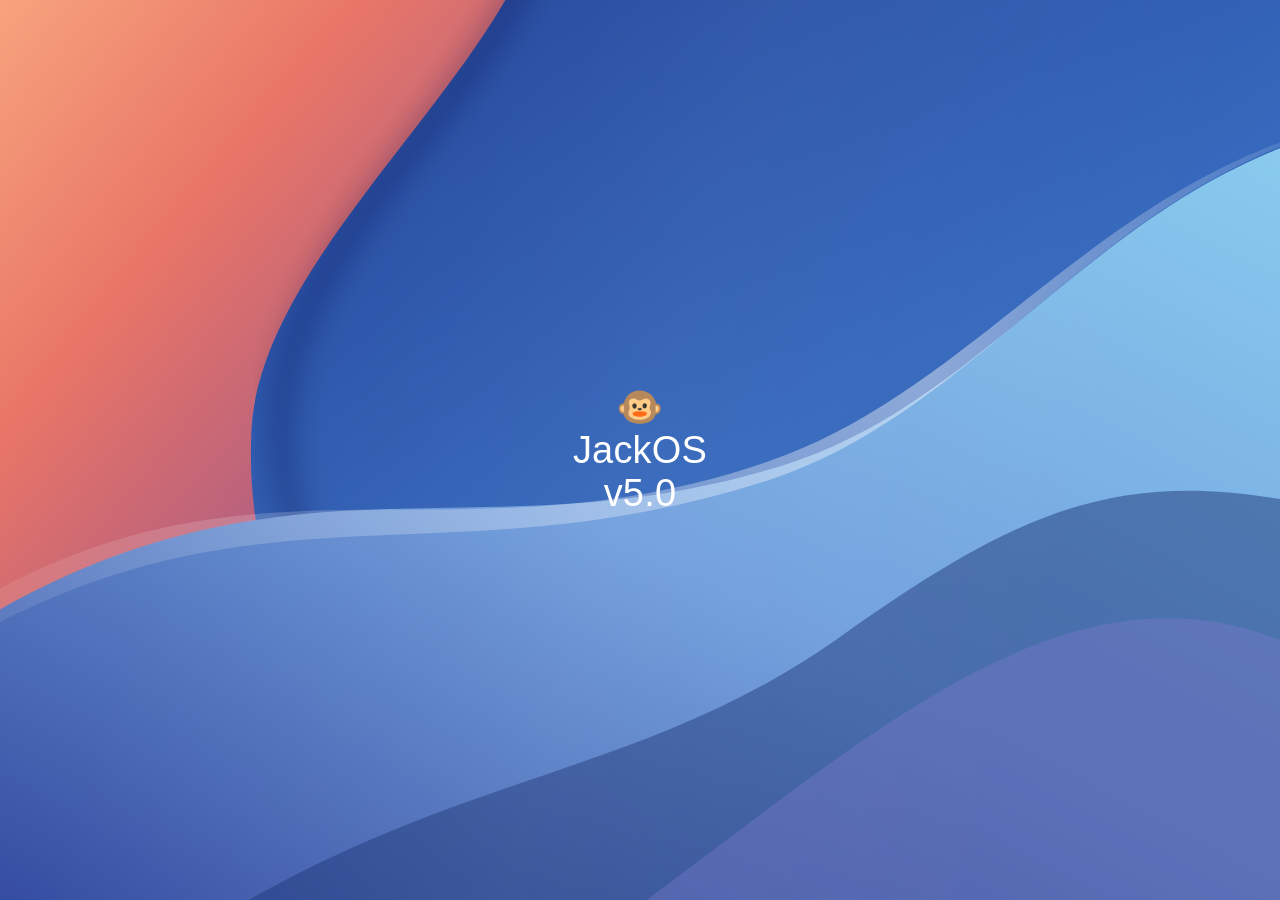
==== commit 10aca281: "rewired JackOS" ====
--- a/JackOS-macOS-System-Files/JackOS.html
+++ b/JackOS-macOS-System-Files/JackOS.html
@@ -1,1551 +1,13 @@
-<!-- JackOS.html -->
-<!-- JackOS v5 Beta -->
-
-<!-- Core HTML code for JackOS. Currently InDev v5 Beta 3 -->
-
-
 <!DOCTYPE html>
-<html lang="en" class="jackos-macos">
+<html lang="en">
 <head>
-<script>
-(function () {
-    const setupComplete =
-        localStorage.getItem("JackOS.SetupComplete") === "true";
-
-    if (setupComplete) {
-        document.documentElement.classList.add("jackos-normal-boot");
-    } else {
-        document.documentElement.classList.add("jackos-setup-boot");
-    }
-})();
-  // <script>
-(function(){
-  // Boot decision intentionally mirrors the original JackOS startup flow.
-  // This runs before the stylesheet/page paints:
-  // activated + existing users = normal black boot
-  // otherwise = setup boot with the aura background.
-  try {
-    var activated = localStorage.getItem('jackosActivated') === 'true';
-    var users = [];
-    try { users = JSON.parse(localStorage.getItem('jackosUsers') || '[]'); } catch (_) {}
-    var hasUsers = Array.isArray(users) && users.length > 0;
-    document.documentElement.dataset.jackosBoot =
-      (activated && hasUsers) ? 'normal' : 'setup';
-  } catch (_) {
-    document.documentElement.dataset.jackosBoot = 'setup';
-  }
-})();
-</script>
-<meta charset="UTF-8">
-<meta name="viewport" content="width=device-width, initial-scale=1, viewport-fit=cover, maximum-scale=1">
-<title>JackOS — macOS Edition</title>
-<link rel="icon" type="image/png" href="JackOS-Logo.png">
-<link rel="stylesheet" href="JackOS.css">
-<link rel="stylesheet" href="JackOS-macOS.css">
-<link rel="stylesheet" href="JackOS-macOS-apps.css">
-<link rel="stylesheet" href="JackOS-macOS-setup.css">
+  <meta charset="UTF-8">
+  <meta name="viewport" content="width=device-width, initial-scale=1">
+  <meta http-equiv="refresh" content="0;url=../JackOS-Shared-Files/JackOS.html?edition=macos">
+  <title>JackOS v5.0</title>
+  <script>location.replace('../JackOS-Shared-Files/JackOS.html?edition=macos');</script>
 </head>
 <body>
-<button
-  id="backToActivationBtn"
-  onclick="JackOS_BackToActivation()"
->
-  ← Back To Activation
-</button>
-<section id="startup" class="screen active oobe-startup">
-  <div class="oobe-startup-bg"></div>
-  <div class="startup-shell">
-    
-      <div id="main-text" class="fade-text">🐵<br>JackOS<br>v5 Beta 3</div>
-    <div id="recoveryBootHint" class="recovery-boot-hint" hidden>Keep spamming <kbd>Space</kbd> for Recovery</div>
-    <div id="recoveryBootLoading" class="recovery-boot-loading" hidden><div class="recovery-loading-spinner"></div><div class="recovery-loading-title">Loading Recovery Options</div><div class="recovery-loading-subtitle">Preparing JackOS Recovery…</div></div>
-    
-    <div id="popup" class="activation-card" style="display:none;">
-      <div class="eyebrow">JACKOS SETUP</div>
-      <h1>Activate your copy of JackOS</h1>
-      <p class="oobe-muted">Enter your activation key to unlock the edition and continue setup.</p>
-      <label class="oobe-field-label" for="activation-key">Activation key</label>
-      <input type="text" id="activation-key" class="oobe-input" placeholder="XXXXX-XXXXX-XXXXX" autocomplete="off">
-      <div id="activationMsg" class="oobe-message" aria-live="polite"></div>
-      <button class="btn oobe-primary" onclick="Startup_checkKey()">Activate JackOS <span>→</span></button>
-    </div>
-  </div>
-</section>
-
-<!-- Setup -->
-<section id="setup" class="screen oobe-screen">
-  <div class="oobe-shell account-shell">
-    <div class="oobe-topline">
-      <div class="oobe-brand"><img src="JackOS-Logo.png" alt=""> JackOS</div>
-      <div id="setupEditionBadge" class="edition-badge">Home</div>
-    </div>
-    <div class="oobe-progress"><span class="active"></span><span></span><span></span><span></span><span></span></div>
-    <div class="oobe-copy">
-      <div class="eyebrow">STEP 2 OF 5</div>
-      <h1>Who will use this PC?</h1>
-      <p>Set up the people who can sign in to JackOS. You can add more accounts later in Settings.</p>
-    </div>
-    <div class="account-layout">
-      <div class="oobe-card account-form-card">
-        <div class="card-heading"><span class="card-icon">👤</span><div><h3>Add an account</h3><p>Create a password-protected user.</p></div></div>
-        <div class="oobe-grid">
-          <input id="su-name" class="oobe-input" type="text" placeholder="Account name (e.g. Jack)" autocomplete="off"/>
-          <input id="su-pass" class="oobe-input" type="password" placeholder="Password" autocomplete="new-password"/>
-        </div>
-        <input id="su-pass2" class="oobe-input" type="password" placeholder="Confirm password" autocomplete="new-password"/>
-        <div id="setupMsg" class="oobe-message" aria-live="polite"></div>
-        <div class="oobe-button-row">
-
-  <button
-    class="btn oobe-primary"
-    onclick="Setup_addUser()"
-  >
-    Add account
-  </button>
-
-  <button
-    class="btn ghost"
-    onclick="Setup_addGuest()"
-  >
-    Add Guest
-  </button>
-
-  <button
-    class="btn ghost"
-    onclick="Setup_clearInputs()"
-  >
-    Clear
-  </button>
-
-</div>
-      </div>
-      <div class="oobe-card">
-        <div class="card-heading"><span class="card-icon">◎</span><div><h3>Your accounts</h3><p>Choose which accounts are administrators.</p></div></div>
-        <div class="setup-list" id="setupList"></div>
-      </div>
-    </div>
-    <div class="oobe-footer">
-      <button class="btn ghost" onclick="JackOS_OOBE_showWelcome()">Back</button>
-      <button class="btn oobe-primary" id="setupFinishBtn" onclick="Setup_finish()" disabled>Continue <span>→</span></button>
-    </div>
-  </div>
-</section>
-
-<!-- Login -->
-<section id="login" class="screen">
-  <div class="login-container">
-    <div class="profile-circle">👤</div>
-    <div id="current-user">--</div>
-    <input type="password" id="password" placeholder="Password" autocomplete="current-password" />
-    <button id="loginBtn" onclick="Login_login()">Login</button>
-      <button id="guestLoginBtn" class="btn ghost" style="display:none;" onclick="Login_guest()">Sign in as Guest</button>
-      <button id="secqForgotBtn" class="btn ghost" style="margin-top:8px;" onclick="SecQ_openRecovery()">Forgot password?</button>
-    <div class="user-switch" id="userSwitch"></div>
-    <p id="message"></p>
-  </div>
-</section>
-
-<!-- Transition -->
-<section id="editionReveal" class="screen oobe-screen">
-  <div class="edition-reveal">
-    <div class="reveal-orb"></div>
-    <div id="revealIcon" class="reveal-icon">🏠</div>
-    <div class="eyebrow">YOUR EDITION IS READY</div>
-    <h1 id="revealTitle">JackOS Home</h1>
-    <p id="revealTagline">Fast. Simple. Reliable.</p>
-    <div id="revealEditionBadge" class="edition-badge">HOME</div>
-  </div>
-</section>
-<section id="cloudSyncPrompt" class="screen oobe-screen">
-  <div class="oobe-shell centered-shell">
-
-    <div class="hero-icon">☁️</div>
-
-    <div class="eyebrow">
-      CLOUD SYNC
-    </div>
-
-    <h1>
-      Cloud Sync Available
-    </h1>
-
-    <p class="hero-description">
-      A cloud backup has been found for this activation key.
-
-      Would you like to sync this device?
-    </p>
-
-    <div
-      class="oobe-button-row"
-      style="justify-content:center;"
-    >
-      <button
-        class="btn oobe-primary"
-        onclick="CloudSync_begin()"
-      >
-        Sync Device →
-      </button>
-
-      <button
-        class="btn ghost"
-        onclick="CloudSync_skip()"
-      >
-        Skip
-      </button>
-    </div>
-
-  </div>
-</section>
-
-<section id="cloudSyncPassword" class="screen oobe-screen">
-
-  <div class="oobe-shell centered-shell">
-
-    <div class="hero-icon">
-      🔐
-    </div>
-
-    <div class="eyebrow">
-      CLOUD SYNC PASSWORD
-    </div>
-
-    <h1>
-      Enter Password
-    </h1>
-
-    <p class="hero-description">
-      Enter the password used when the backup
-      ZIP was originally exported.
-    </p>
-
-    <input
-      id="cloudSyncPasswordInput"
-      class="oobe-input"
-      type="password"
-      placeholder="Backup password"
-      style="
-        max-width:420px;
-        margin-top:20px;
-      "
-    >
-
-    <div
-      id="cloudSyncPasswordMsg"
-      class="oobe-message"
-    ></div>
-
-    <div
-      class="oobe-button-row"
-      style="justify-content:center;"
-    >
-      <div
-  class="oobe-button-row"
-  style="justify-content:center;"
->
-
-  <button
-    class="btn ghost"
-    onclick="CloudSync_backToPrompt()"
-  >
-    ← Back
-  </button>
-
-  <button
-    class="btn oobe-primary"
-    onclick="CloudSync_restore()"
-  >
-    Restore Backup →
-  </button>
-
-</div>
-    </div>
-
-  </div>
-
-</section>
-
-<section id="cloudSyncReady" class="screen oobe-screen">
-
-  <div class="oobe-shell centered-shell">
-
-    <div class="hero-icon">
-      ✅
-    </div>
-
-    <div class="eyebrow">
-      JACKOS IS READY
-    </div>
-
-    <h1>
-      Sync Complete
-    </h1>
-
-    <p class="hero-description">
-      Your JackOS backup has been restored.
-    </p>
-<button
-  class="btn ghost"
-  onclick="CloudSync_backToPassword()"
->
-  ← Back
-</button>
-    <button
-      class="btn oobe-primary hero-button"
-      onclick="CloudSync_finish()"
-    >
-      Continue →
-    </button>
-    
-
-  </div>
-
-</section>
-<section id="welcome" class="screen oobe-screen">
-  <div class="oobe-shell centered-shell">
-    <div id="welcomeIcon" class="hero-icon">🏠</div>
-    <div class="eyebrow">WELCOME TO JACKOS</div>
-    <h1>Welcome to JackOS</h1>
-    <div id="welcomeBadge" class="edition-badge">HOME</div>
-    <p id="welcomeDescription" class="hero-description"></p>
-    
-
-<button
-  class="btn oobe-primary"
-  onclick="JackOS_OOBE_begin()"
->
-  Get Started →
-</button>
-  </div>
-</section>
-
-<section id="editionConfig" class="screen oobe-screen">
-  <div class="oobe-shell">
-    <div class="oobe-topline">
-      <div class="oobe-brand"><img src="JackOS-Logo.png" alt=""> JackOS</div>
-      <div id="configEditionBadge" class="edition-badge">HOME</div>
-    </div>
-    <div class="oobe-progress"><span class="done"></span><span class="done"></span><span class="active"></span><span></span><span></span></div>
-    <div class="oobe-copy">
-      <div class="eyebrow">YOUR JACKOS EDITION</div>
-      <h1 id="configTitle">Everything you need.</h1>
-      <p id="configSubtitle">Here’s what is included with your edition.</p>
-    </div>
-    <div id="configCards" class="feature-grid"></div>
-    <div class="oobe-footer">
-      <button class="btn ghost" onclick="JackOS_OOBE_backToAccounts()">Back</button>
-      <button class="btn oobe-primary" onclick="JackOS_OOBE_continueFromConfig()">Continue <span>→</span></button>
-    </div>
-  </div>
-</section>
-
-<section id="appInstall" class="screen oobe-screen">
-  <div class="oobe-shell">
-    <div class="oobe-topline">
-      <div class="oobe-brand"><img src="JackOS-Logo.png" alt=""> JackOS</div>
-      <div id="installEditionBadge" class="edition-badge">PRIVATE</div>
-    </div>
-    <div class="oobe-progress"><span class="done"></span><span class="done"></span><span class="done"></span><span class="active"></span><span></span></div>
-    <div class="oobe-copy">
-      <div class="eyebrow">PERSONALISE YOUR APPS</div>
-      <h1>Install apps before first login</h1>
-      <p>Choose the apps you want ready on each account. You can change this later in the App Store.</p>
-    </div>
-    <div id="installStatus" class="oobe-message" aria-live="polite"></div>
-    <div id="installAppsGrid" class="app-install-grid">
-      <div class="loading-state"><span class="spinner"></span><span>Loading available apps…</span></div>
-    </div>
-    <div class="oobe-footer">
-      <button class="btn ghost" onclick="JackOS_OOBE_backToConfig()">Back</button>
-      <button id="installContinueBtn" class="btn oobe-primary" onclick="JackOS_OOBE_installSelected()">Install selected apps <span>→</span></button>
-    </div>
-  </div>
-</section>
-
-<section id="finalSetup" class="screen oobe-screen">
-  <div class="oobe-shell final-shell centered-shell">
-    <div class="final-logo"><img src="JackOS-Logo.png" alt=""></div>
-    <div class="eyebrow">FINALISING YOUR PC</div>
-    <h1>Preparing JackOS</h1>
-    <p class="oobe-muted">A few final touches, then you’ll be ready to sign in.</p>
-    <div id="finalChecklist" class="final-checklist"></div>
-    <div id="recoveryKeyReveal" class="recovery-key-reveal" hidden></div>
-    <div class="final-progress"><span id="finalProgressBar"></span></div>
-  </div>
-</section>
-
-<section id="transition" class="screen">
-  <div class="trans-card">
-    <div class="trans-title" id="transTitle">Welcome</div>
-    <div class="trans-sub">Preparing your desktop…</div>
-    <div class="spinner" aria-label="Loading"></div>
-  </div>
-</section>
-
-<!-- Desktop / Home -->
-<section id="desktop" class="screen">
-  <div class="desktop">
-
-    <!-- Desktop icons for all apps -->
-    <div class="icon" data-app="explorer">
-      <div class="icon-box" aria-hidden="true">
-        <svg viewBox="0 0 24 24" fill="none"><path d="M3 7h6l2 2h10v9a2 2 0 0 1-2 2H5a2 2 0 0 1-2-2V7z" fill="#ffcc66"/><path d="M21 9H3" stroke="#b3832e" stroke-width="1.2"/></svg>
-      </div><div>Explorer</div>
-    </div>
-
-    <div class="icon" data-app="browser">
-      <div class="icon-box" aria-hidden="true">
-        <svg viewBox="0 0 24 24" fill="none"><circle cx="12" cy="12" r="9" stroke="#9dd0ff" stroke-width="1.4"/><path d="M3 12h18M12 3c2.5 3 2.5 15 0 18M7 5.5c1.6 1.2 2.9 3.6 3 6.5-.1 2.9-1.4 5.3-3 6.5M17 5.5c-1.6 1.2-2.9 3.6-3 6.5.1 2.9 1.4 5.3 3 6.5" stroke="#9dd0ff" stroke-width="1"/></svg>
-      </div><div>Browser</div>
-    </div>
-
-    <div class="icon" data-app="photos">
-      <div class="icon-box" aria-hidden="true">
-        <svg viewBox="0 0 24 24" fill="none"><rect x="3" y="5" width="18" height="14" rx="2" ry="2" stroke="#77e0a0" stroke-width="1.4"/><circle cx="16.5" cy="9" r="2" fill="#77e0a0"/><path d="M5 17l4.5-5 3.5 4 2-2L19 17H5z" fill="#77e0a0" opacity=".8"/></svg>
-      </div><div>Photos</div>
-    </div>
-
-    <div class="icon" data-app="camera">
-      <div class="icon-box" aria-hidden="true">
-        <svg viewBox="0 0 24 24" fill="none"><rect x="3" y="6" width="18" height="13" rx="2" ry="2" stroke="#ffd66b" stroke-width="1.4"/><rect x="7" y="4" width="5" height="3" rx="1" fill="#ffd66b"/><circle cx="12" cy="12.5" r="4" stroke="#ffd66b" stroke-width="1.4"/><circle cx="12" cy="12.5" r="2.2" fill="#ffd66b" opacity="0.8"/></svg>
-      </div><div>Camera</div>
-    </div>
-
-    <div class="icon" data-app="calculator">
-      <div class="icon-box" aria-hidden="true">
-        <svg viewBox="0 0 24 24" fill="none"><rect x="4" y="3" width="16" height="18" rx="2" ry="2" stroke="#ffd66b" stroke-width="1.4"/><rect x="6" y="5" width="12" height="4" fill="#ffd66b" opacity="0.7"/><rect x="6" y="11" width="4" height="3.5" fill="#9dd0ff"/><rect x="10" y="11" width="4" height="3.5" fill="#9dd0ff"/><rect x="14" y="11" width="4" height="3.5" fill="#9dd0ff"/><rect x="6" y="15.5" width="4" height="3.5" fill="#9dd0ff"/><rect x="10" y="15.5" width="4" height="3.5" fill="#9dd0ff"/><rect x="14" y="15.5" width="4" height="3.5" fill="#1e8e3e"/></svg>
-      </div><div>Calculator</div>
-    </div>
-
-    <div class="icon" data-app="settings">
-      <div class="icon-box" aria-hidden="true">
-        <svg viewBox="0 0 24 24" fill="none">
-          <circle cx="12" cy="12" r="3" stroke="#ffd66b" stroke-width="1.4"/>
-          <path d="M12 3v2M12 19v2M3 12h2M19 12h2M5 5l1.4 1.4M17.6 17.6L19 19M19 5l-1.4 1.4M5 19l1.4-1.4" stroke="#ffd66b" stroke-width="1.2"/>
-        </svg>
-      </div><div>Settings</div>
-    </div>
-
-    <div class="icon" data-app="music">
-      <div class="icon-box" aria-hidden="true">
-        <svg viewBox="0 0 24 24" fill="none"><path d="M9 18V5l11-2v13" stroke="#ff8fbe" stroke-width="1.6" stroke-linecap="round" stroke-linejoin="round"/><circle cx="6" cy="18" r="3" fill="#ff8fbe"/><circle cx="17" cy="16" r="3" fill="#ff8fbe"/></svg>
-      </div><div>Music</div>
-    </div>
-
-    <div class="icon" data-app="games">
-      <div class="icon-box" aria-hidden="true" style="font-size:28px;">🎮</div>
-      <div>Games</div>
-    </div>
-
-    <div class="icon" data-app="flappy">
-      <div class="icon-box" aria-hidden="true" style="font-size:28px;">🐦</div>
-      <div>Flappy Bird</div>
-    </div>
-
-    <div class="icon" data-app="tetris">
-      <div class="icon-box" aria-hidden="true" style="font-size:28px;">🧩</div>
-      <div>Tetris</div>
-    </div>
-
-    <div class="icon" data-app="snake">
-      <div class="icon-box" aria-hidden="true" style="font-size:28px;">🐍</div>
-      <div>Snake</div>
-    </div>
-
-    <div class="icon" data-app="appstore">
-      <div class="icon-box" aria-hidden="true" style="font-size:28px;">🛒</div>
-      <div>App Store</div>
-    </div>
-
-    <div class="icon" data-app="messages">
-      <div class="icon-box" aria-hidden="true">
-        <svg viewBox="0 0 24 24" fill="none"><path d="M5 5.5h14a2 2 0 0 1 2 2v7a2 2 0 0 1-2 2H11l-4.5 3v-3H5a2 2 0 0 1-2-2v-7a2 2 0 0 1 2-2Z" stroke="#9dd0ff" stroke-width="1.4" stroke-linejoin="round"/><path d="M7 10h10M7 13h6" stroke="#9dd0ff" stroke-width="1.2" stroke-linecap="round"/></svg>
-      </div><div>Messages</div>
-    </div>
-
-    <!-- Photos app window -->
-    <div id="musicApp">
-      <div id="musicHeader"><div class="title">Music</div><div class="actions"></div></div>
-      <div id="musicNotice" role="status"></div>
-      <div id="musicLoadingWrap"><div id="musicLoadingBar"></div></div>
-      <div id="musicLayout">
-        <aside id="musicSidebar" aria-label="Music navigation">
-          <nav class="music-nav-group" aria-label="Main">
-            <button class="music-nav-button" data-music-page="search"><span class="music-nav-icon">🔍</span><span>Search</span></button>
-            <button class="music-nav-button active" data-music-page="home"><span class="music-nav-icon">🏠</span><span>Home</span></button>
-          </nav>
-          <div class="music-nav-divider"></div>
-          <nav class="music-nav-group" aria-label="Browse">
-            <button class="music-nav-button" data-music-page="recent"><span class="music-nav-icon">🕒</span><span>Recently Added</span></button>
-            <button class="music-nav-button" data-music-page="artists"><span class="music-nav-icon">🎤</span><span>Artists</span></button>
-            <button class="music-nav-button" data-music-page="albums"><span class="music-nav-icon">💿</span><span>Albums</span></button>
-            <button class="music-nav-button" data-music-page="songs"><span class="music-nav-icon">🎵</span><span>Songs</span></button>
-            <button class="music-nav-button" data-music-page="genres"><span class="music-nav-icon">🏷</span><span>Genres</span></button>
-          </nav>
-          <div class="music-nav-divider"></div>
-          <nav class="music-nav-group" aria-label="Playlists">
-            <button class="music-nav-button" data-music-page="playlists"><span class="music-nav-icon">📁</span><span>Playlists</span></button>
-            <div id="musicPlaylistNav"></div>
-            <button class="music-nav-button" data-music-page="favourites"><span class="music-nav-icon">❤️</span><span>Favourite Songs</span></button>
-            <button class="music-nav-button" id="musicNewPlaylist"><span class="music-nav-icon">➕</span><span>New Playlist</span></button>
-          </nav>
-          <div class="music-nav-divider"></div>
-          <nav class="music-nav-group" aria-label="Music actions">
-            <button class="music-nav-button" id="musicRefresh"><span class="music-nav-icon">🔄</span><span>Refresh Music</span></button>
-            <label class="music-nav-button music-import" for="musicInput"><span class="music-nav-icon">📥</span><span>Import Music</span></label>
-            <input id="musicInput" type="file" accept=".zip,application/zip,audio/mpeg,audio/wav,audio/mp4,audio/aac,audio/flac,.mp3,.wav,.m4a,.aac,.flac" multiple style="display:none;" />
-          </nav>
-        </aside>
-        <main id="musicBody">
-          <h1 id="musicPageTitle">Home</h1>
-          <form id="musicSearchPanel" hidden>
-            <label for="musicSearchInput">Search Music</label>
-            <div class="music-search-scope" role="group" aria-label="Search location">
-              <button type="button" class="active" data-music-search-scope="music">JackOS Music</button>
-              <button type="button" data-music-search-scope="library">Library</button>
-            </div>
-            <div class="music-search-row"><input id="musicSearchInput" type="search" placeholder="Songs, artists, albums or playlists" autocomplete="off" /><button class="explorer-btn" type="submit">Search</button></div>
-          </form>
-          <div id="musicList" aria-live="polite"></div>
-        </main>
-      </div>
-      <div id="musicPlayer" class="music-player" aria-label="Music player">
-        <img id="musicPlayerArtwork" src="../JackOS-Server-Files/Music/Trans-Music.png" alt="Album artwork" />
-        <div class="music-player-info"><strong id="musicPlayerTitle">Nothing playing</strong><span id="musicPlayerArtist">Select a song</span></div>
-        <div class="music-player-controls"><button class="explorer-btn ghost" id="musicPrevious" title="Previous">⏮</button><button class="explorer-btn" id="musicPlayPause" title="Play or pause">▶</button><button class="explorer-btn ghost" id="musicNext" title="Next">⏭</button><button class="explorer-btn ghost" id="musicLoop" type="button" title="Loop is off" aria-label="Loop is off" aria-pressed="false">🔁</button><button class="explorer-btn ghost" id="musicQueueButton" type="button" title="Show queue" aria-label="Show queue">☷</button><input id="musicVolume" type="range" min="0" max="1" step="0.01" value="0.8" aria-label="Volume" /></div>
-        <input id="musicProgress" type="range" min="0" max="100" value="0" step="0.1" aria-label="Progress" />
-        <audio id="musicAudio" preload="metadata"></audio>
-      </div>
-      <div id="musicQueueDialog" class="music-dialog-backdrop" hidden>
-        <section class="music-dialog music-queue-dialog" role="dialog" aria-modal="true" aria-labelledby="musicQueueTitle">
-          <header><h2 id="musicQueueTitle">Playing Next</h2><button class="explorer-btn ghost" id="musicQueueClose" type="button" aria-label="Close queue">×</button></header>
-          <div id="musicQueueList" class="music-queue-list"></div>
-        </section>
-      </div>
-      <div id="musicChoiceDialog" class="music-dialog-backdrop" hidden>
-        <section class="music-dialog" role="alertdialog" aria-modal="true" aria-labelledby="musicChoiceTitle" aria-describedby="musicChoiceMessage">
-          <h2 id="musicChoiceTitle">Song is already in the queue</h2>
-          <p id="musicChoiceMessage"></p>
-          <footer><button class="explorer-btn ghost" id="musicChoiceSkip" type="button">Skip Song</button><button class="explorer-btn" id="musicChoiceAdd" type="button">Add Again</button></footer>
-        </section>
-      </div>
-    </div>
-
-    <div id="gamesApp" class="game-window games-launcher">
-      <div class="game-header">
-        <div class="title">Games</div>
-        <div class="actions"></div>
-      </div>
-      <div class="game-content">
-        <p class="games-intro">Installed games</p>
-        <div id="gamesList"></div>
-      </div>
-    </div>
-
-    <div id="appStoreApp" class="app-window">
-      <div class="app-window-header">
-        <div class="title">App Store</div>
-        <div class="actions">
-          <label id="appStoreImportLabel" class="explorer-btn" for="appStoreImportInput" style="display:none;">Import App</label>
-          <input id="appStoreImportInput" type="file" accept=".zip,application/zip" style="display:none;">
-          <button class="explorer-btn ghost" onclick="AppStore_showStore()">Home</button>
-          <button class="explorer-btn ghost" onclick="AppStore_showSettings()">Installed Apps</button>
-           <button
-  class="explorer-btn ghost"
-  onclick="AppStore_showCategory('games')"
->
-Games
-</button>
-
-<button
-  class="explorer-btn ghost"
-  onclick="AppStore_showCategory('productivity')"
->
-Productivity
-</button>
-
-<button
-  class="explorer-btn ghost"
-  onclick="AppStore_showCategory('utilities')"
->
-Utilities
-</button>
-
-<button
-  class="explorer-btn ghost"
-  onclick="AppStore_showCategory('media')"
->
-Media
-</button>
-
-        </div>
-      </div>
-      <div id="appStoreBody" class="app-store-body"></div>
-    </div>
-
-    <div id="flappyApp" class="game-window">
-      <div class="game-header">
-        <div class="title">Flappy Bird</div>
-        <div class="actions"></div>
-      </div>
-      <div class="game-content">
-        <canvas id="flappyCanvas" width="360" height="500" aria-label="Flappy Bird game"></canvas>
-        <div class="game-toolbar">
-          <button class="explorer-btn" onclick="Flappy_jump()">Jump</button>
-          <button class="explorer-btn ghost" onclick="Flappy_reset()">Restart</button>
-          <div id="flappyScore" class="score-pill">Score: 0</div>
-        </div>
-        <div class="game-help">Guide the bird through the pipes. Use Jump, Space, W, or Arrow Up.</div>
-      </div>
-    </div>
-
-    <div id="tetrisApp" class="game-window">
-      <div class="game-header">
-        <div class="title">Tetris</div>
-        <div class="actions"></div>
-      </div>
-      <div class="game-content">
-        <canvas id="tetrisCanvas" width="300" height="600" aria-label="Tetris game"></canvas>
-        <div class="game-toolbar">
-          <button class="explorer-btn" onclick="Tetris_restart()">Restart</button>
-          <div id="tetrisScore" class="score-pill">Score: 0</div>
-        </div>
-      </div>
-    </div>
-
-    <div id="snakeApp" class="game-window">
-      <div class="game-header">
-        <div class="title">Snake</div>
-        <div class="actions"></div>
-      </div>
-      <div class="game-content">
-        <canvas id="snakeCanvas" width="360" height="360" aria-label="Snake game"></canvas>
-        <div class="game-toolbar">
-          <button class="explorer-btn" onclick="Snake_restart()">Restart</button>
-          <div id="snakeScore" class="score-pill">Score: 0</div>
-        </div>
-      </div>
-    </div>
-
-    <!-- Photos app window -->
-    <div id="photosApp">
-      <div id="photosHeader"><h2>Photos</h2>
-        <div class="actions">
-          <label class="explorer-btn" for="photosInput">Import Photos</label>
-          <input id="photosInput" type="file" accept="image/*" multiple style="display:none;" />
-          <button class="explorer-btn ghost" id="photosSelectBtn" onclick="Photos_toggleSelect()">Select</button>
-          <button class="explorer-btn ghost" id="photosSelectAllBtn" onclick="Photos_selectAll()" style="display:none;">Select all</button>
-          <button class="explorer-btn danger" id="photosDeleteBtn" onclick="Photos_deleteSelected()" style="display:none;">Delete selected</button>
-          
-        </div>
-      </div>
-      <div id="photosBody"></div>
-    </div>
-
-    <!-- Explorer window -->
-    <div id="explorer">
-      <div class="header">
-
-  <div class="title">
-    Explorer
-  </div>
-
-  <div style="display:flex; align-items:center; gap:8px;">
-
-    <div class="controls">
-          <label
-  class="explorer-btn ghost"
-  for="importInput"
->
-  ↑ Import
-</label>
-          <input id="importInput" type="file" multiple style="display:none;" />
-         
-          <button
-  class="explorer-btn ghost"
-  onclick="Explorer_createFile()"
->
-  📄 New File
-</button>
-          <button
-  class="explorer-btn ghost"
-  onclick="Explorer_createFolder()"
->
-  📁 New Folder
-</button>
-         <button
-  class="explorer-btn ghost"
-  id="multiToggle"
-  onclick="Explorer_toggleMulti()"
->
-  ✓ Select
-</button>
-              </div>
-
-  </div>
-        
-      </div>
-      <div class="crumbs" id="explorer-breadcrumb"></div>
-      
-<div id="multiBar">
-
-  <div id="multiCount">
-    0 selected
-  </div>
-
-  <button
-    class="explorer-btn ghost"
-    onclick="Explorer_clearMulti()"
-  >
-    Clear
-  </button>
-
-</div>
-
-      
-<div class="body">
-
-  <aside id="explorerSidebar">
-
-    <button
-  class="explorer-side-btn"
-  onclick="Explorer_showHome()"
->
-  🏠 Home
-</button>
-
-<button
-  class="explorer-side-btn"
-  onclick="Explorer_openJackOSDrive()"
->
-  📁 JackOS Drive
-</button>
-
-<button
-  class="explorer-side-btn"
-  onclick="alert('JackOS Cloud coming soon')"
->
-  ☁ JackOS Cloud
-</button>
-
-<button
-  class="explorer-side-btn"
-  onclick="alert('Network coming soon')"
->
-  🛜 Network
-</button>
-
-<button
-  class="explorer-side-btn"
-  onclick="alert('External Drives coming soon')"
->
-  💾 External Drives
-</button>
-
-
-
-<button
-  class="explorer-side-btn"
-  onclick="alert('Recents coming soon')"
->
-  🕒 Recents
-</button>
-
-<button
-  class="explorer-side-btn"
-  onclick="alert('Favourites coming soon')"
->
-  ⭐ Favourites
-</button>
-
-<button
-  class="explorer-side-btn"
-  onclick="alert('Tags coming soon')"
->
-  🏷 Tags
-</button>
-
-<button
-  class="explorer-side-btn"
-  onclick="Explorer_openRecycleBin()"
->
-  🗑 Recycle Bin
-</button>
-  </aside>
-
-  <div class="pane list">
-    <ul id="explorer-list"></ul>
-  </div>
-
-  <div class="pane preview">
-
-    <div
-      id="explorer-info"
-      style="
-        margin-bottom:6px;
-        font-size:13px;
-        color:#bbb;
-      "
-    ></div>
-
-    <pre
-      id="explorer-preview"
-      style="display:none;"
-    ></pre>
-
-    <textarea
-      id="explorer-editor"
-      style="display:none;"
-    ></textarea>
-
-    <div
-      class="footer"
-      style="
-        margin-top:8px;
-        display:flex;
-        gap:8px;
-      "
-    >
-
-      <button
-        class="explorer-btn"
-        id="set-wallpaper-btn"
-        style="display:none;"
-        onclick="
-          Explorer_setWallpaperSelected()
-        "
-      >
-        Set as background
-      </button>
-
-      <button
-        class="explorer-btn ghost"
-        onclick="
-          Explorer_clearPreview()
-        "
-      >
-        Clear
-      </button>
-
-      <button
-        class="explorer-btn"
-        id="save-btn"
-        style="display:none;"
-        onclick="Explorer_save()"
-      >
-        Save (FS Access)
-      </button>
-
-    </div>
-
-  </div>
-
-</div>
-
-
-      <div id="destDialog" style="position:absolute; inset:0; display:none; align-items:center; justify-content:center; z-index:70;">
-        <div class="shade" onclick="Explorer_closeDest()" style="position:absolute; inset:0; background:rgba(0,0,0,0.6);"></div>
-        <div class="panel" style="position:relative; width:min(560px, 92%); background:#222; border:1px solid #444; border-radius:10px; padding:12px; color:#fff; z-index:71;">
-          <h3 id="destTitle" style="margin:0 0 8px 0;">Choose destination</h3>
-          <div id="destCrumbs" style="font-size:12px; color:#bbb; margin:6px 0;"></div>
-          <div id="destList" style="background:#111; border:1px solid #333; border-radius:8px; padding:8px; height:220px; overflow:auto;"></div>
-          <div id="destNameWrap" style="display:none; gap:6px; align-items:center; margin-top:8px;">
-            <label for="destName">Name:</label>
-            <input id="destName" type="text" placeholder="file name" style="width:100%; padding:8px; border-radius:6px; border:1px solid #555; background:#111; color:#fff;"/>
-          </div>
-          <div id="destFooter" style="margin-top:8px; display:flex; gap:8px; align-items:center; justify-content:flex-end;">
-            <button class="explorer-btn ghost" onclick="Explorer_destNewFolder()">New Folder</button>
-            <button class="explorer-btn" onclick="Explorer_confirmDest()">Select</button>
-            <button class="explorer-btn ghost" onclick="Explorer_closeDest()">Cancel</button>
-          </div>
-        </div>
-      </div>
-    </div>
-
-    <!-- Browser window -->
-    <div id="browserWin">
-      <div id="browserHeader" class="app-window-header"><div class="title">Browser</div></div>
-      <div id="browserBar">
-        <button id="browserBack" title="Back">⟵</button>
-        <button id="browserFwd" title="Forward">⟶</button>
-        <button id="browserRefresh" title="Refresh">⟳</button>
-        <input id="browserUrl" placeholder="Enter URL" value="https://apple.com/uk" />
-      </div>
-      <div id="browserArea">
-        <iframe
-  id="browserFrame"
-  tabindex="0"
-  allow="fullscreen; gamepad"
-  sandbox="allow-forms allow-scripts allow-popups allow-same-origin allow-top-navigation-by-user-activation allow-pointer-lock"
-  referrerpolicy="no-referrer">
-</iframe>
-<div id="browserFallback">
-          <div>Some sites block being shown inside apps for security (X-Frame-Options/COEP). If the page looks empty, tap <b>Open in new tab</b>.</div>
-          <button id="browserOpenExt2">Open current page in new tab</button>
-        </div>
-      </div>
-    </div>
-
-    <!-- Calculator window -->
-    <div id="calcApp">
-      <div id="calcHeader">
-        <div class="title">Calculator</div>
-        <div class="actions"></div>
-      </div>
-      <div id="calcBody">
-        <div id="calcDisplay">0</div>
-        <div id="calcGrid">
-          <button class="calc-btn fn" data-key="C">C</button>
-          <button class="calc-btn fn" data-key="back">⌫</button>
-          <button class="calc-btn fn" data-key="±">±</button>
-          <button class="calc-btn op" data-key="÷">÷</button>
-          <button class="calc-btn" data-key="7">7</button>
-          <button class="calc-btn" data-key="8">8</button>
-          <button class="calc-btn" data-key="9">9</button>
-          <button class="calc-btn op" data-key="×">×</button>
-          <button class="calc-btn" data-key="4">4</button>
-          <button class="calc-btn" data-key="5">5</button>
-          <button class="calc-btn" data-key="6">6</button>
-          <button class="calc-btn op" data-key="-">−</button>
-          <button class="calc-btn" data-key="1">1</button>
-          <button class="calc-btn" data-key="2">2</button>
-          <button class="calc-btn" data-key="3">3</button>
-          <button class="calc-btn" data-key="+">+</button>
-          <button class="calc-btn fn" data-key="%">%</button>
-          <button class="calc-btn" data-key="0">0</button>
-          <button class="calc-btn" data-key=".">.</button>
-          <button class="calc-btn eq" data-key="=">=</button>
-        </div>
-      </div>
-    </div>
-
-<!-- JCam window -->
-    <div id="jcamApp">
-      <div id="jcamHeader">
-        <div class="title">Camera</div>
-        <div class="actions">
-          <button id="jcamFlipBtn" onclick="JCam_flip()">Flip</button>
-          <button id="jcamSaveBtn" onclick="JCam_save()" style="display:none;">Save</button>
-          <button id="jcamRetakeBtn" onclick="JCam_retake()" style="display:none;">Retake</button>
-          
-        </div>
-      </div>
-      <div id="jcamBody">
-        <div class="jcam-top">
-          <video id="jcamVideo" playsinline muted></video>
-          <canvas id="jcamCanvas" style="display:none;"></canvas>
-          <div class="jcam-overlay">
-            <button class="jcam-btn" onclick="JCam_flip()">Flip</button>
-            <button class="jcam-btn shutter" id="jcamShutterBtn" onclick="JCam_shoot()"></button>
-          </div>
-        </div>
-        <div id="jcamStatus">Ready</div>
-      </div>
-    </div>
-
-    <!-- Settings window -->
-
-<!-- JackOS Notification Centre -->
-<div id="notificationCentre" class="notification-centre" aria-hidden="true">
-  <div class="notification-centre-backdrop" onclick="Notifications_close()"></div>
-  <section class="notification-centre-panel">
-    <header><div><span class="eyebrow">JACKOS</span><h2>Notification Centre</h2></div><button class="explorer-btn ghost" onclick="Notifications_close()">×</button></header>
-    <div id="notificationList" class="notification-list"></div>
-    <footer><button class="explorer-btn ghost" onclick="Notifications_clearAll()">Clear all</button></footer>
-  </section>
-</div>
-
-<!-- JackOS Messages -->
-<div id="messagesWin" class="game-window messages-window" style="display:none;">
-  <div class="game-header messages-header"><div class="title">Messages</div><div class="actions"></div></div>
-  <div class="messages-layout"><aside class="message-sidebar"><div class="messages-sidebar-header"><strong>Messages</strong><button class="explorer-btn ghost messages-new-button" type="button" onclick="Messages_newConversation()" title="New conversation">＋</button></div><div id="messageThreads" class="message-threads"></div></aside><main class="message-conversation"><h3 id="messageThreadHeader">Select a conversation</h3><div id="messageList" class="message-list"></div><div class="message-compose"><input id="messageComposeInput" placeholder="Type a message…" autocomplete="off"><button class="explorer-btn" onclick="Messages_send()">Send</button></div></main></div>
-<div id="messagesNewConversation" class="messages-new-dialog" hidden><section class="messages-new-card"><header><div><span class="eyebrow">MESSAGES</span><h3>New Conversation</h3></div><button class="explorer-btn ghost" type="button" onclick="Messages_closeNewConversation()">×</button></header><label class="messages-group-name-wrap">Group name <input id="messagesGroupName" placeholder="Optional for a group chat" autocomplete="off"></label><p class="messages-new-hint">Choose one person for a direct conversation, or two or more people for a group chat.</p><div id="messagesRecipientList" class="messages-recipient-list"></div><footer><button class="explorer-btn ghost" type="button" onclick="Messages_closeNewConversation()">Cancel</button><button class="explorer-btn" type="button" onclick="Messages_createConversation()">Start Conversation</button></footer></section></div>
-</div>
-
-
-
-<div id="screenTimeLockDialog" class="restriction-lock-overlay" hidden style="display:none;">
-  <div class="restriction-lock-card">
-    <div class="eyebrow">SCREEN TIME</div>
-    <div class="restriction-lock-icon">⏱️</div>
-    <h2>Time Limit Reached</h2>
-    <p id="screenTimeLockText">Your daily Screen Time limit has been reached.</p>
-    <div class="restriction-lock-actions">
-      <select id="screenTimeRequestMinutes"><option value="15">15 minutes</option><option value="30" selected>30 minutes</option><option value="60">1 hour</option><option value="120">2 hours</option></select>
-      <button class="explorer-btn" onclick="JackOSRestrictions_requestMoreTime()">Request More Time</button>
-      <button class="explorer-btn ghost" onclick="JackOSRestrictions_openPasscode()">Enter Passcode</button>
-    </div>
-    <textarea id="screenTimeRequestExplanation" class="restriction-request-text" placeholder="Why do you need more time?" aria-label="Explain why you need more Screen Time"></textarea>
-    <div class="restriction-lock-actions">
-      <button class="explorer-btn ghost" onclick="JackOSRestrictions_openMessages()">Open Messages</button>
-      <button class="explorer-btn ghost" onclick="JackOSRestrictions_openSettings()">Open Settings</button>
-    </div>
-    <div id="screenTimePasscodeArea" hidden>
-      <input id="screenTimePasscodeInput" type="password" inputmode="numeric" maxlength="8" placeholder="Screen Time passcode">
-      <button class="explorer-btn" onclick="JackOSRestrictions_submitPasscode()">Continue</button>
-      <div id="screenTimePasscodeMessage" class="settings-subtext"></div>
-    </div>
-  </div>
-</div>
-
-<div id="settingsWin">
-  <div id="settingsHeader">
-    <div class="title">Settings</div>
-    <div class="actions"></div>
-  </div>
-  <div id="settingsBody">
-    <!-- Main settings menu (default view) -->
-    <div class="set-panel" id="settingsMain">
-      <h3 style="margin-top:0;">Settings</h3>
-      <div class="set-actions" style="margin-top:6px;">
-  <button
-class="explorer-btn"
-onclick="Settings_showAboutJackOS()"
->
-About JackOS
-</button>
-  <button class="explorer-btn" onclick="Settings_showAccounts()">Accounts</button>
-  <button class="explorer-btn" onclick="Settings_showData()">Data</button>
-  <button class="explorer-btn" onclick="Settings_showApplications()">Applications</button>
-  <button class="explorer-btn" onclick="Settings_showTaskbar()">Taskbar</button>
-  <button id="settingsRestrictionsButton" class="explorer-btn" onclick="Settings_showRestrictions()">Restrictions & Screen Time</button>
-
-  <button
-  id="sandboxBtn"
-  class="explorer-btn"
-  onclick="Settings_showSandbox()"
-  style="display:none;"
->
-  Sandbox Emulator
-</button>
-
-
-</div>
-
-    </div>
-
-    <div class="set-panel" id="settingsApplicationsPanel" style="display:none;">
-      <h3 style="margin-top:0;">Applications</h3>
-      <div id="settingsApplicationsList"></div>
-      <div class="set-actions" style="margin-top:12px;">
-        <button class="explorer-btn ghost" onclick="Settings_backToMain()">Back</button>
-      </div>
-    </div>
-
-    <div class="set-panel" id="settingsTaskbarPanel" style="display:none;">
-      
-      <h3 style="margin-top:0;">Taskbar</h3>
-      <label><input id="taskbarCompact" type="checkbox"> Compact taskbar</label>
-      <h4>Pin apps</h4>
-      <div id="taskbarPinList"></div>
-      <div class="set-actions" style="margin-top:12px;"><button class="explorer-btn" onclick="Settings_saveTaskbar()">Save</button><button class="explorer-btn ghost" onclick="Settings_backToMain()">Back</button></div>
-    </div>
-<!-- About JackOS Panel -->
-<div
-class="set-panel"
-id="settingsAboutPanel"
-style="display:none;"
->
-
-<h3>
-About JackOS
-</h3>
-
-<div
-id="aboutJackOSContent"
-></div>
-
-<div
-class="set-actions"
-style="margin-top:12px;"
->
-
-<button
-id="aboutActivateBtn"
-class="explorer-btn"
-onclick="
-show('startup', true);
-document.getElementById('popup').style.display='block';
-Settings_close();
-"
-style="display:none;"
->
-Activate JackOS
-</button>
-
-<button
-class="explorer-btn ghost"
-onclick="Settings_backToMain()"
->
-Back
-</button>
-
-</div>
-
-</div>
-    <!-- Accounts panel (hidden until user clicks "Accounts") -->
-    <div class="set-panel" id="settingsAccountsPanel" style="display:none;">
-      <h3 style="margin-top:0;">Accounts</h3>
-      <div id="settingsAccList"></div>
-      <div class="set-actions" style="margin-top:10px;">
-        <button class="explorer-btn" onclick="Settings_addAccountUI()">Add Account</button>
-        <button class="explorer-btn ghost" onclick="Settings_backToMain()">Back</button>
-      </div>
-      <div style="margin-top:8px; font-size:12px; color:#bbb;">
-        Only <b>Admin</b> can add, remove, change passwords, or transfer admin. Non-admins will need to verify an admin account.
-      </div>
-    </div>
-<!-- Sandbox Emulator Run Panel -->
-
-
-
-
-
-
-
-<!-- Sandbox Emulator panel -->
-<div
-  class="set-panel"
-  id="settingsSandboxPanel"
-  style="display:none;"
->
-  <h3 style="margin-top:0;">
-    Sandbox Emulator
-  </h3>
-
-  <div
-    id="sandboxContent"
-  >
-    Loading...
-  </div>
-
-  <div
-    class="set-actions"
-    style="margin-top:12px;"
-  >
-    <button
-      class="explorer-btn ghost"
-      onclick="Settings_backToMain()"
-    >
-      Back
-    </button>
-  </div>
-</div>
-
-
-
-
-
-
-
-<div class="set-panel" id="settingsRestrictionsPanel" style="display:none;"></div>
-<!-- Data panel -->
-<div class="set-panel" id="settingsDataPanel" style="display:none;">
-  
-  <h3 style="margin-top:0;">Data</h3>
-
-  <div class="set-actions" style="margin-top:6px;">
-    <button class="explorer-btn" onclick="Data_openSystem()">System</button>
-  </div>
-
-  <div style="margin-top:10px; font-size:12px; color:#bbb;">
-    Export or import complete account backups, including files, apps, music, photos, and game scores.
-  </div>
-
-<div id="dataActions" style="margin-top:12px;"></div>
-<div id="systemImportArea" style="display:none;">
-<div
-  id="systemSelectedFile"
-  style="
-    margin-top:12px;
-    opacity:.8;
-    text-align:center;
-  "
->
-  No file selected
-</div>
-    <div id="systemDropZone">
-        <div class="dropIcon">📁</div>
-        <div>Drop System Files Here</div>
-        <div class="dropSubtext">or upload from your computer</div>
-    </div>
-
-    <button id="systemUploadBtn">
-        Upload From Computer
-    </button>
-
-    <input
-        type="file"
-        id="systemFileInput"
-        hidden
-    >
-
-</div>
-  <div class="set-actions" style="margin-top:12px;">
-  <button
-  class="explorer-btn ghost"
-  onclick="
-    document.getElementById('systemImportArea').style.display='none';
-    Settings_backToMain();
-  "
->
-  Back
-</button>
-</div>
-</div>
-  </div>
-</div>
-
-<!-- Account Auth Dialog -->
-
-<div id="accountAuthDialog" class="modal">
-
-  <div
-    class="shade"
-    onclick="Account_cancel()"
-  ></div>
-
-  <div class="panel">
-
-    <h3>
-      Account verification required
-    </h3>
-
-    <div class="row">
-
-      <input
-        id="accountAuthName"
-        placeholder="Username"
-      />
-
-      <input
-        id="accountAuthPass"
-        type="password"
-        placeholder="Password"
-      />
-
-    </div>
-
-    <div
-      id="accountAuthMsg"
-      style="
-        color:#ffd1d1;
-        min-height:20px;
-      "
-    ></div>
-
-    <div class="footer">
-
-      <button
-        class="btn ghost"
-        onclick="Account_cancel()"
-      >
-        Cancel
-      </button>
-
-      <button
-        class="btn"
-        onclick="
-          Account_verifyAndContinue()
-        "
-      >
-        Verify
-      </button>
-
-    </div>
-
-  </div>
-
-</div>
-
-
-    <!-- Add / Change Pw / Remove dialogs -->
-    <div id="addAccDialog" class="modal"><div class="shade" onclick="AddAcc_cancel()"></div><div class="panel">
-      <h3>Add account</h3>
-      <div class="row"><input id="addAccName" placeholder="Account name"/><input id="addAccPass" type="password" placeholder="Password"/></div>
-      <div class="row single"><input id="addAccPass2" type="password" placeholder="Confirm password"/></div>
-      <div id="addAccMsg" style="color:#ffd1d1; min-height:20px;"></div>
-      <div class="footer"><button class="btn ghost" onclick="AddAcc_cancel()">Cancel</button><button class="btn" onclick="AddAcc_save()">Add</button></div>
-    </div></div>
-
-    <div id="chgPwDialog" class="modal"><div class="shade" onclick="ChgPw_cancel()"></div><div class="panel">
-      <h3>Change password</h3>
-      <div class="row single"><input id="chgPwUser" disabled /></div>
-      <div class="row"><input id="chgPw1" type="password" placeholder="New password"/><input id="chgPw2" type="password" placeholder="Confirm new password"/></div>
-      <div id="chgPwMsg" style="color:#ffd1d1; min-height:20px;"></div>
-      <div class="footer"><button class="btn ghost" onclick="ChgPw_cancel()">Cancel</button><button class="btn" onclick="ChgPw_save()">Save</button></div>
-    </div></div>
-
-    <div id="rmAccDialog" class="modal"><div class="shade" onclick="RmAcc_cancel()"></div><div class="panel">
-      <h3>Remove account</h3>
-      <div id="rmAccText" style="margin:6px 0 10px 0;"></div>
-      <div id="rmAccMsg" style="color:#ffd1d1; min-height:20px;"></div>
-      <div class="footer"><button class="btn ghost" onclick="RmAcc_cancel()">Cancel</button><button class="btn danger" onclick="RmAcc_do()">Remove</button></div>
-    </div></div>
-
-  </div>
-
-  <!-- Taskbar -->
-  <div class="taskbar">
-    <div class="start-btn" onclick="Desktop_toggleStartMenu()"><div class="start-icon"></div><span>Start</span></div>
-    <div class="taskbar-search"><input id="taskbarSearch" type="search" placeholder="Search apps" aria-label="Search apps"></div>
-    <div class="taskbar-search-results" id="taskbarSearchResults" role="listbox"></div>
-    <div class="taskbar-apps" id="taskbarApps"></div>
-    <div class="tray">
-      <div class="seg"><span id="taskbarUser">--</span></div>
-      <div class="seg"><span id="date">--</span></div>
-      <div class="seg"><span id="clock">--:--</span></div>
-      <button class="taskbar-tool notification-taskbar-button" onclick="Notifications_open()" title="Notification Centre" aria-label="Notification Centre">🔔<span id="notificationsBadge" class="taskbar-badge" hidden>0</span></button>
-    </div>
-  </div>
-
-<div id="taskbarTooltip"></div>
-
-  <!-- Start menu element -->
-  <div class="start-menu" id="startMenu">
-
-    <div class="menu-section">
-      <h3 style="margin:.25rem 0 .5rem 0;">All Programs</h3>
-      <div class="menu-item" data-app="explorer"><span class="mi-ico"><svg viewBox="0 0 24 24" fill="none"><path d="M3 7h6l2 2h10v9a2 2 0 0 1-2 2H5a2 2 0 0 1-2-2V7z" fill="#ffcc66"/><path d="M21 9H3" stroke="#b3832e" stroke-width="1.2"/></svg></span><span>Explorer</span></div>
-      <div class="menu-item" data-app="browser"><span class="mi-ico"><svg viewBox="0 0 24 24" fill="none"><circle cx="12" cy="12" r="9" stroke="#9dd0ff" stroke-width="1.4"/><path d="M3 12h18M12 3c2.5 3 2.5 15 0 18M7 5.5c1.6 1.2 2.9 3.6 3 6.5-.1 2.9-1.4 5.3-3 6.5M17 5.5c-1.6 1.2-2.9 3.6-3 6.5.1 2.9 1.4 5.3 3 6.5" stroke="#9dd0ff" stroke-width="1"/></svg></span><span>Browser</span></div>
-      <div class="menu-item" data-app="photos"><span class="mi-ico"><svg viewBox="0 0 24 24" fill="none"><rect x="3" y="5" width="18" height="14" rx="2" ry="2" stroke="#77e0a0" stroke-width="1.4"/><circle cx="16.5" cy="9" r="2" fill="#77e0a0"/><path d="M5 17l4.5-5 3.5 4 2-2L19 17H5z" fill="#77e0a0" opacity=".8"/></svg></span><span>Photos</span></div>
-      <div class="menu-item" data-app="camera"><span class="mi-ico"><svg viewBox="0 0 24 24" fill="none"><rect x="3" y="6" width="18" height="13" rx="2" ry="2" stroke="#ffd66b" stroke-width="1.4"/><rect x="7" y="4" width="5" height="3" rx="1" fill="#ffd66b"/><circle cx="12" cy="12.5" r="4" stroke="#ffd66b" stroke-width="1.4"/><circle cx="12" cy="12.5" r="2.2" fill="#ffd66b" opacity="0.8"/></svg></span><span>Camera</span></div>
-      <div class="menu-item" data-app="calculator"><span class="mi-ico"><svg viewBox="0 0 24 24" fill="none"><rect x="4" y="3" width="16" height="18" rx="2" ry="2" stroke="#ffd66b" stroke-width="1.4"/><rect x="6" y="5" width="12" height="4" fill="#ffd66b" opacity="0.7"/><rect x="6" y="11" width="4" height="3.5" fill="#9dd0ff"/><rect x="10" y="11" width="4" height="3.5" fill="#9dd0ff"/><rect x="14" y="11" width="4" height="3.5" fill="#9dd0ff"/><rect x="6" y="15.5" width="4" height="3.5" fill="#9dd0ff"/><rect x="10" y="15.5" width="4" height="3.5" fill="#9dd0ff"/><rect x="14" y="15.5" width="4" height="3.5" fill="#1e8e3e"/></svg></span><span>Calculator</span></div>
-      <div class="menu-item" data-app="settings"><span class="mi-ico"><svg viewBox="0 0 24 24" fill="none"><circle cx="12" cy="12" r="3" stroke="#ffd66b" stroke-width="1.4"/><path d="M12 3v2M12 19v2M3 12h2M19 12h2M5 5l1.4 1.4M17.6 17.6L19 19M19 5l-1.4 1.4M5 19l1.4-1.4" stroke="#ffd66b" stroke-width="1.2"/></svg></span><span>Settings</span></div>
-      <div class="menu-item" data-app="music"><span class="mi-ico"><svg viewBox="0 0 24 24" fill="none"><path d="M9 18V5l11-2v13" stroke="#ff8fbe" stroke-width="1.6" stroke-linecap="round" stroke-linejoin="round"/><circle cx="6" cy="18" r="3" fill="#ff8fbe"/><circle cx="17" cy="16" r="3" fill="#ff8fbe"/></svg></span><span>Music</span></div>
-      <div class="menu-item" data-app="games"><span class="mi-ico">🎮</span><span>Games</span></div>
-      <div class="menu-item" data-app="flappy"><span class="mi-ico">🐦</span><span>Flappy Bird</span></div>
-      <div class="menu-item" data-app="tetris"><span class="mi-ico">🧩</span><span>Tetris</span></div>
-      <div class="menu-item" data-app="snake"><span class="mi-ico">🐍</span><span>Snake</span></div>
-      <div class="menu-item" data-app="appstore"><span class="mi-ico">🛒</span><span>App Store</span></div>
-      <div class="menu-item" data-app="messages"><span class="mi-ico">💬</span><span>Messages</span></div>
-    </div>
-
-<div
-  class="menu-item"
-  id="serverTestBtn"
-  onclick="JackOS_TestConnection()"
-  style="display:none;"
->
-  🌐 Test Server Connection
-</div>
-
-    <div class="menu-section" style="margin-top:8px;">
-      <h3 style="margin:.25rem 0 .5rem 0;">Power</h3>
-      <div class="power-options" style="display:flex; gap:8px; flex-wrap:wrap; justify-content:space-around;">
-        <div
-  class="menu-item"
-  id="relockJackOSBtn"
-  style="display:none;"
-  onclick="JackOS_Relock()"
->
-  Re-Block JackOS
-</div>
-        <div class="menu-item" onclick="Desktop_lock()">Lock</div>
-        <div class="menu-item" onclick="Desktop_logout()">Log Out</div>
-        <div class="menu-item" onclick="Desktop_shutdown()">Shut Down</div>
-        <div class="menu-item" onclick="Desktop_restart()">Restart</div>
-        <div class="menu-item" onclick="Desktop_sleep()">Sleep</div>
-        <div class="menu-item" style="background:#6b1b1b;" onclick="Desktop_resetJackOS_guarded()">Reset JackOS</div>
-      </div>
-    </div>
-
-  </div>
-</section>
-
-    <!-- Admin Auth Dialog -->
-    <div id="adminAuthDialog" class="modal">
-      <div class="shade" onclick="Admin_cancel()"></div>
-      <div class="panel">
-        <h3>Admin authorisation required</h3>
-        <div class="row"><input id="adminAuthName" placeholder="Admin username"/><input id="adminAuthPass" type="password" placeholder="Admin password"/></div>
-        <div id="adminAuthMsg" style="color:#ffd1d1; min-height:20px;"></div>
-        <div class="footer">
-          <button class="btn ghost" onclick="Admin_cancel()">Cancel</button>
-          <button class="btn" onclick="Admin_verifyAndContinue()">Verify</button>
-          <button id="adminForgotRecovery" class="btn ghost recovery-forgot-admin" onclick="Recovery_forgotAdmin()" style="display:none">Forgot admin credentials?</button>
-        </div>
-      </div>
-    </div>
-
-<!-- JackOS Recovery Environment -->
-<section id="recoveryScreen" class="screen recovery-screen">
-  <div class="recovery-shell">
-    <div id="recoveryPrompt" class="recovery-prompt" hidden></div>
-    <div id="recoveryHome" class="recovery-home" hidden>
-      <header class="recovery-header"><div><span class="eyebrow">JACKOS RECOVERY</span><h1>Recovery Environment</h1><p>Repair JackOS without starting the full desktop.</p></div><button class="btn ghost" data-recovery-action="restart" onclick="Recovery_action('restart')">Back / Restart</button></header>
-      <div class="recovery-grid">
-        <button class="recovery-card" data-recovery-action="startup" onclick="Recovery_action('startup')"><b>Startup Repair</b><span>Check startup records, user folders and installed app registry.</span></button>
-        <button class="recovery-card" data-recovery-action="backup" onclick="Recovery_action('backup')"><b>Restore Backup</b><span>Restore a JackOS system backup.</span></button>
-        <button class="recovery-card" data-recovery-action="cloud" onclick="Recovery_action('cloud')"><b>Cloud Sync Restore</b><span>Restore the activated Cloud Sync backup.</span></button>
-        <button class="recovery-card" data-recovery-action="users" onclick="Recovery_action('users')"><b>Repair User Accounts</b><span>Repair account roles and administrator access while preserving passwords.</span></button>
-        <button class="recovery-card" data-recovery-action="apps" onclick="Recovery_action('apps')"><b>Repair Applications</b><span>Scan installed app packages and offer to remove damaged ZIPs.</span></button>
-        <button class="recovery-card" data-recovery-action="safe" onclick="Recovery_action('safe')"><b>Safe Mode</b><span>Restart into a restricted session with Explorer and Settings available.</span></button>
-        <button class="recovery-card" data-recovery-action="diagnostics" onclick="Recovery_action('diagnostics')"><b>Diagnostic Mode</b><span>Check activation, accounts, storage and core JackOS services.</span></button>
-        <button class="recovery-card" data-recovery-action="temp" onclick="Recovery_action('temp')"><b>Clear Temporary Data</b><span>Clear JackOS temporary cache records.</span></button>
-        <button class="recovery-card danger" data-recovery-action="reset" onclick="Recovery_action('reset')"><b>Reset JackOS</b><span>Erase the installation and require activation again.</span></button>
-        <button class="recovery-card danger" data-recovery-action="erase" onclick="Recovery_action('erase')"><b>Erase Everything</b><span>Permanently erase every local JackOS account, file, app and setting.</span></button>
-        <button class="recovery-card" data-recovery-action="shutdown" onclick="Recovery_action('shutdown')"><b>Shutdown</b><span>Safely finish without entering the desktop.</span></button>
-      </div>
-      <div id="recoveryStatus" class="recovery-status" role="status" aria-live="polite">Choose a Recovery action to begin.</div>
-      <div id="recoveryActivity" class="recovery-activity" role="log" aria-live="polite">
-        <div class="recovery-activity-title">Recovery activity</div>
-        <div id="recoveryActivityItems" class="recovery-activity-items"><div class="recovery-activity-empty">No actions performed yet.</div></div>
-      </div>
-    </div>
-  </div>
-</section>
-
-<div id="fadeOverlay"></div>
-<div id="shutdownOverlay" style="display:none; position:fixed; inset:0; background:#000; z-index:1100; pointer-events:auto;"></div>
-<div id="sleepOverlay" style="display:none; position:fixed; inset:0; background:#000; z-index:1100; pointer-events:auto;"></div>
-<div id="overlay" style="position:fixed; inset:0; display:none; align-items:center; justify-content:center; font-size:28px; z-index:1000; background:rgba(0,0,0,1); text-align:center; line-height:1.4;"></div>
-
-
-
-  <!-- Security Questions: Setup Wizard (3 of 15) -->
-  <div id="secqSetupDialog" class="modal" style="display:none;">
-    <div class="shade"></div>
-    <div class="panel">
-      <h3>Set up security questions</h3>
-      <div style="opacity:.85; margin-bottom:6px;">Pick <b>3</b> questions and enter your answers. You can edit these later in Settings.</div>
-      <div class="row single">
-        <select id="sqs_p1"></select>
-        <input id="sqs_a1" placeholder="Answer 1"/>
-      </div>
-      <div class="row single">
-        <select id="sqs_p2"></select>
-        <input id="sqs_a2" placeholder="Answer 2"/>
-      </div>
-      <div class="row single">
-        <select id="sqs_p3"></select>
-        <input id="sqs_a3" placeholder="Answer 3"/>
-      </div>
-      <div id="sqs_msg" style="color:#ffd1d1;min-height:20px;"></div>
-      <div class="footer">
-        
-        <button class="btn" onclick="SecQ_setupSave()">Save</button>
-      </div>
-    </div>
-  </div>
-
-
-  <!-- Security Questions: Recovery Modal (Reset Password; 3 answers) -->
-  <div id="secqRecover" class="modal" style="display:none;">
-    <div class="shade" onclick="SecQ_closeRecovery()"></div>
-    <div class="panel">
-      <h3>Password recovery</h3>
-      <div class="row single"><select id="secqRecoverUser"></select></div>
-      <div id="secqRecoverQuestions" style="margin:6px 0 8px 0; opacity:.9;"></div>
-      <div class="row single"><input id="secqAns1" placeholder="Answer 1"/></div>
-      <div class="row single"><input id="secqAns2" placeholder="Answer 2"/></div>
-      <div class="row single"><input id="secqAns3" placeholder="Answer 3"/></div>
-      <div class="row"><input id="secqNew1" type="password" placeholder="New password"/><input id="secqNew2" type="password" placeholder="Confirm new password"/></div>
-      <div id="secqRecoverMsg" style="color:#ffd1d1; min-height:20px;"></div>
-      <div class="footer">
-        <button class="btn ghost" onclick="SecQ_closeRecovery()">Cancel</button>
-        <button class="btn" onclick="SecQ_tryRecover()">Reset password</button>
-      </div>
-    </div>
-  </div>
-
-
-<!-- Security Questions: Manage (per-account) -->
-<div id="secqManageDialog" class="modal" style="display:none;">
-  <div class="shade" onclick="SecQM_close()"></div>
-  <div class="panel">
-    <h3>Security questions -- <span id="sqm_user"></span></h3>
-    <div style="opacity:.85; margin-bottom:6px;">Pick <b>3</b> questions and enter your answers for this account.</div>
-    <div class="row">
-      <select id="sqm_q1p"></select>
-      <input id="sqm_a1" placeholder="Answer 1"/>
-    </div>
-    <div class="row">
-      <select id="sqm_q2p"></select>
-      <input id="sqm_a2" placeholder="Answer 2"/>
-    </div>
-    <div class="row">
-      <select id="sqm_q3p"></select>
-      <input id="sqm_a3" placeholder="Answer 3"/>
-    </div>
-    <div id="sqm_msg" style="color:#ffd1d1;min-height:20px;"></div>
-    <div class="footer">
-      <button class="btn ghost" onclick="SecQM_remove()">Remove</button>
-      <button class="btn ghost" onclick="SecQM_close()">Cancel</button>
-      <button class="btn" onclick="SecQM_save()">Save</button>
-    </div>
-  </div>
-</div>
-<!-- Some Random thingy needed for Drive Import :D -->
-
-<input
-  type="file"
-  id="driveZipInput"
-  accept=".zip"
-  style="display:none"
-/>
-
-<!-- Sandbox Emulator Window -->
-<div id="sandboxWindow">
-
-  <div id="sandboxHeader">
-
-    <button
-      id="sandboxCloseBtn"
-      onclick="SE_close()"
-      title="Close Sandbox"
-    >❌</button>
-
-  </div>
-
-  <iframe
-    id="sandboxFrame"
-    src="about:blank"
-    sandbox="allow-scripts allow-forms allow-modals allow-popups allow-same-origin"
-  ></iframe>
-
-<div id="sandboxLoader">
-
-  <div class="spinner"></div>
-
-  <div id="sandboxLoaderText">
-    Launching...
-  </div>
-
-</div>
-
-</div>
-<div
-  id="explorerContextMenu"
-  style="
-    display:none;
-    position:fixed;
-    z-index:10000;
-  "
-></div>
-<script src="JackOS-Input.js"></script>
-<script src="JackOSziplogic.js"></script>
-<script src="JackOS-WindowManager.js"></script>
-<script src="JackOS.js"></script>
-<script src="JackOS-Desktop.js"></script>
-<script src="JackOS-Settings.js"></script>
-<script src="JackOS-Photos.js"></script>
-<script src="JackOS-Explorer.js"></script>
-<script src="JackOS-Browser.js"></script>
-<script src="JackOS-Calculator.js"></script>
-<script src="JackOS-Games.js"></script>
-<script src="JackOS-Camera.js"></script>
-<script src="JackOS-Music.js"></script>
-<script src="JackOS-SecurityQuestions.js"></script>
-<script src="JackOS-Backup.js"></script>
-<script src="JackOS-Restrictions.js"></script>
-<script src="JackOS-Notifications.js"></script>
-<script src="JackOS-Messages.js"></script>
-<script src="JackOS-Recovery.js"></script>
-<script src="JackOS-Sandbox.js"></script>
-<script src="JackOS-Setup-Helper.js"></script>
-<script src="JackOS-macOS.js"></script>
-<script src="JackOS-macOS-apps.js"></script>
-<script src="JackOS-macOS-desktop.js"></script>
-
+  <p>Opening JackOS v5.0. <a href="../JackOS-Shared-Files/JackOS.html?edition=macos">Continue to JackOS macOS</a>.</p>
 </body>
 </html>
